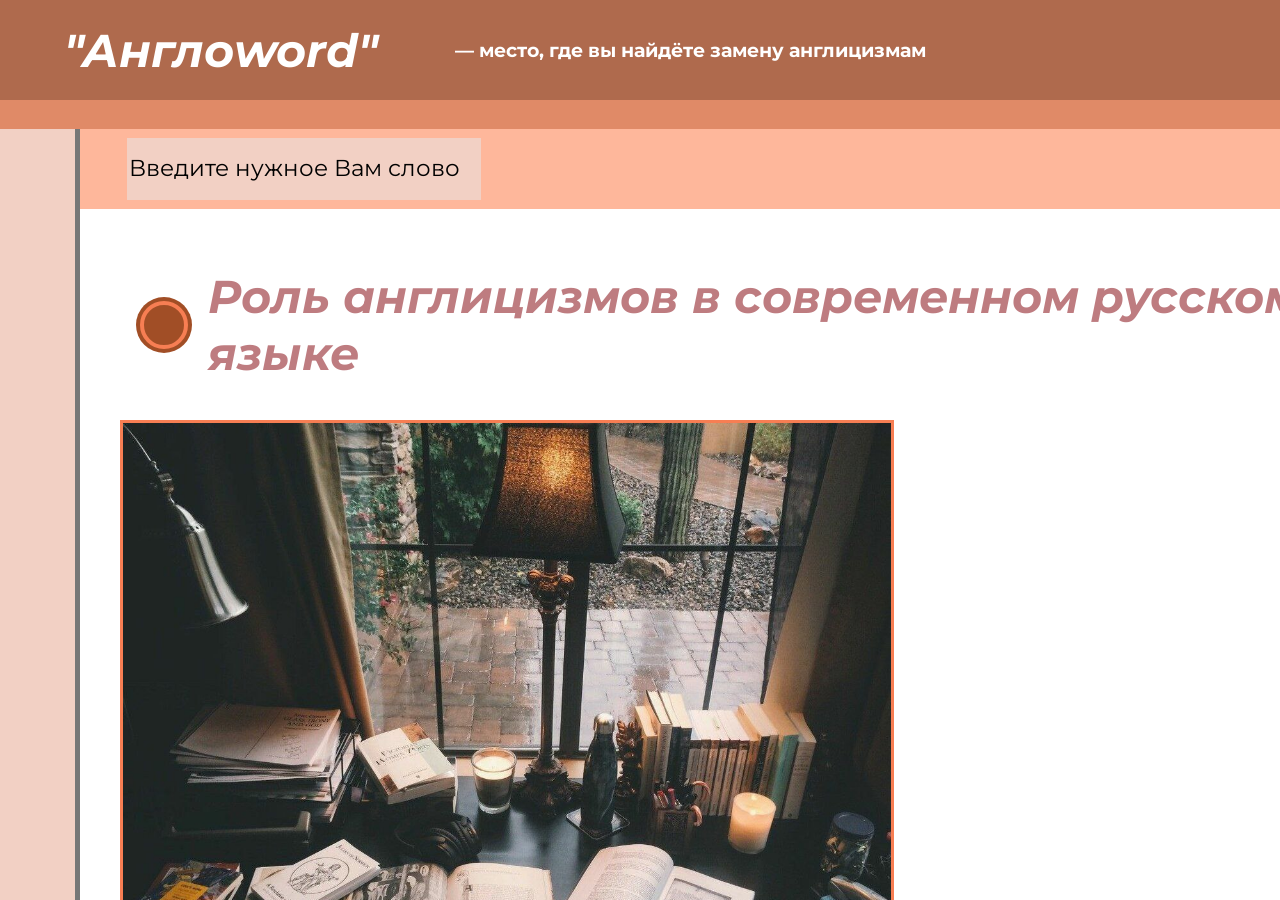
==== index.html @ ab85970c "А лееетоо прошлоо наконец-то растаял снег" ====
<!DOCTYPE html>
<html>
<head>
    <meta charset="utf-8">
    <link rel="stylesheet" href="style.css" />
    <link rel="stylesheet" href="https://unicons.iconscout.com/release/v4.0.0/css/line.css">
    <link rel="preconnect" href="https://fonts.googleapis.com">
    <link rel="preconnect" href="https://fonts.gstatic.com" crossorigin>
    <link href="https://fonts.googleapis.com/css2?family=Montserrat:ital,wght@0,300;1,700&display=swap" rel="stylesheet">
    <script src="script.js"></script>
</head>
<body>
    <div class="header">
        <h1>"Англоword"</h1>
        <h3> — место, где вы найдёте замену англицизмам</h3>
    </div>
    <div class = "main">
        <div id = "hub">
            <button class = "bar" title = "bar" onclick="sorry();"><i class="uil uil-bars"></i></div>
        </div>
        <div class = "section">
            <div id = "search">
                <form action="" method="get">
                    <button id="searchButton" title="confirm" type="button" onclick = "tryToFind(s.value)"><i class="uil uil-search"></i></button>
                    <input name="s" id="searchinp" placeholder="Введите нужное Вам слово" type="text">
                </form>
            </div>
            <div class = "article">
                
                <div class="title">
                    <div class="Bpoint"></div>
                    <h2>Роль англицизмов в современном русском языке</h2>
                </div>
                <div class = "textBox">
                    <div class="content"><div id="im1"></div></div>
                    <p>«Употреблять иностранное слово, когда есть
                        равносильное ему русское слово, — значит
                        оскорблять и здравый смысл, и здравый вкус».
                        К.Г.Белинский
                        
                        Сегодня мы довольно часто слышим такие слова или словосочетания, как «тайм-менеджмент», «менеджер», «коуч», «бьюти-блогер». Эти слова называются англицизмами, активно использующимися русскоязычным населением в СМИ, работе и повседневной жизни: в некоторых печатных изданиях журналов, газет, каких-либо книг, а также фильмах и музыке. Подобные заимствования считаются одним из возможных способов развития русского языка, ведь ему необходимо совершенствоваться, отвечая на новые потребности общества. Причиной такого явления в лексике, как иноязычные заимствования признается, в первую очередь, отсутствие соответствующего термина в языке.
                        Темой данного исследования является определение роли слов, заимствованных из английского языка. В качестве объекта исследования послужили лексические единицы английского происхождения и их производные. Субъект данного исследования - явление заимствования в современном русском языке.
                        На рассмотрении в данной работе также будет проблема излишнего заимствования в современной русской речи, СМИ и других информационных пространствах, значительно подверженных «англотизации», связанной с Господством США на мировой арене, преобладании объектов западной культуры в современной жизни.
                        Но действительно ли данная проблема является очень серьезной, или же подобное явление естественно, и оно не является прямой угрозой самобытности русского языка?
                        Цель данного исследования - определение роли англицизмов в повседневной русской речи и конкретизация проблемы излишнего заимствования англицизмов.
                        Задачи данного исследования:
                    </p>
                </div>
            </div>
        </div>
    </div>
</body>
</html>
---- style.css ----
html {
    margin: 0;
    padding: 0;
    background-color: rgb(198, 185, 175);
}

body {
    margin: 0;
    padding: 0;
    position: fixed;
    width: 100%;
    height: 100%;
}

h1 {
    margin-left: 5%;
    color : white;
    font-size: 290%;
    font-family: 'Montserrat', sans-serif;
    font-style: italic;
    -webkit-touch-callout: none;
	-webkit-user-select: none;
	-khtml-user-select: none;
	-moz-user-select: none;
	-ms-user-select: none;
	user-select: none;
}

h3 {
    margin-left: 6%;
    color : white;
    font-size: 120%;
    font-family: 'Montserrat', sans-serif;
    -webkit-touch-callout: none;
	-webkit-user-select: none;
	-khtml-user-select: none;
	-moz-user-select: none;
	-ms-user-select: none;
	user-select: none;
}

.header {
    padding: 0;
    margin: 0;
    background-color: rgb(175,106, 77);
    display: flex;
    align-items: center;
    width: 100%;
    height: 100px;
    border-bottom: 29px solid rgb(224, 138, 103);
}

.main {
    display: flex;
    position: fixed;
    height: 100%;
    width: 100%;
}

#hub {
    position: fixed;
    height: 100%;
    width: 75px;
    background-color: rgb(242, 208, 196); 
    border-right: 5px solid rgb(119, 119, 119)
}

.section {
    margin-left: 80px;
    width: max-content;
    height: 100%;
}

#search {
    position: fixed;
    display: flex;
    align-items: center;
    width:100%;
    height: 80px;
    background-color: rgb(254, 183, 155);
}

.article {
    margin-top: 80px;
    position: fixed;
    width:100%;
    height: 100%;
    background-color: white;
}

.bar {
    position: fixed;
    font-size: 400%;
    display: flex;
    align-items: center;
    justify-content: center;
    height: 75px;
    width: 75px;
    background: none;
    border: none
}

#searchButton {
    margin-left: 25px;;
    font-size: 340%;
    width: min-content;
    height: min-content;
    background:none;
    border-radius: 100%;
    border:none;
}

input::-webkit-input-placeholder {
    color: #000000; 
    font-family: 'Montserrat', sans-serif; 
    background: none;
    font-size: 120%;
}

form {
    display: flex;
    align-items: center;
}

#searchinp {
    border: none;
    color : black;
    width:350px;
    height:60px;
    background-color: rgb(242, 208, 196);
    margin-left: 10px;
    font-size: 120%;  
    font-family: 'Montserrat', sans-serif; 
}

h1:hover {
    cursor:default;
}

h3:hover {
    cursor:default;
}

input:hover {
    cursor:pointer;
}

button:hover {
    cursor: pointer;
}

h2:hover {
    cursor:default;
}

.title {
    margin-top: 20px;
    margin-left: 40px;
    height: max-content;
    width: auto;
    display: flex;
    align-items: center;

}

.Bpoint {
    min-width: 40px;
    max-height: 40px;
    height: 40px;
    border: 4px solid rgb(247, 126, 83);
    box-shadow: 0px 0px 0px 4px rgb(161, 78, 38);
    background-color: rgb(161, 78, 38);
    border-radius: 100%;
    margin-left: 20px;
    margin-right: 20px;
}

h2 {
    color : rgb(190, 124, 128);
    font-size: 290%;
    font-family: 'Montserrat', sans-serif;
    font-style: italic;
}

.textBox {
    height: max-content;
    width: 100%;
}

.content{
    width: 60%;
    height:500px;
    margin-bottom:30px;
    margin-left: 40px;
    position: relative;
}

#im1 {
    height: 100%;
    width: 100%;
    background-image: url("firstArticte.jpg"); 
    background-size: cover;
    border: 3px solid rgb(247, 126, 83);
}
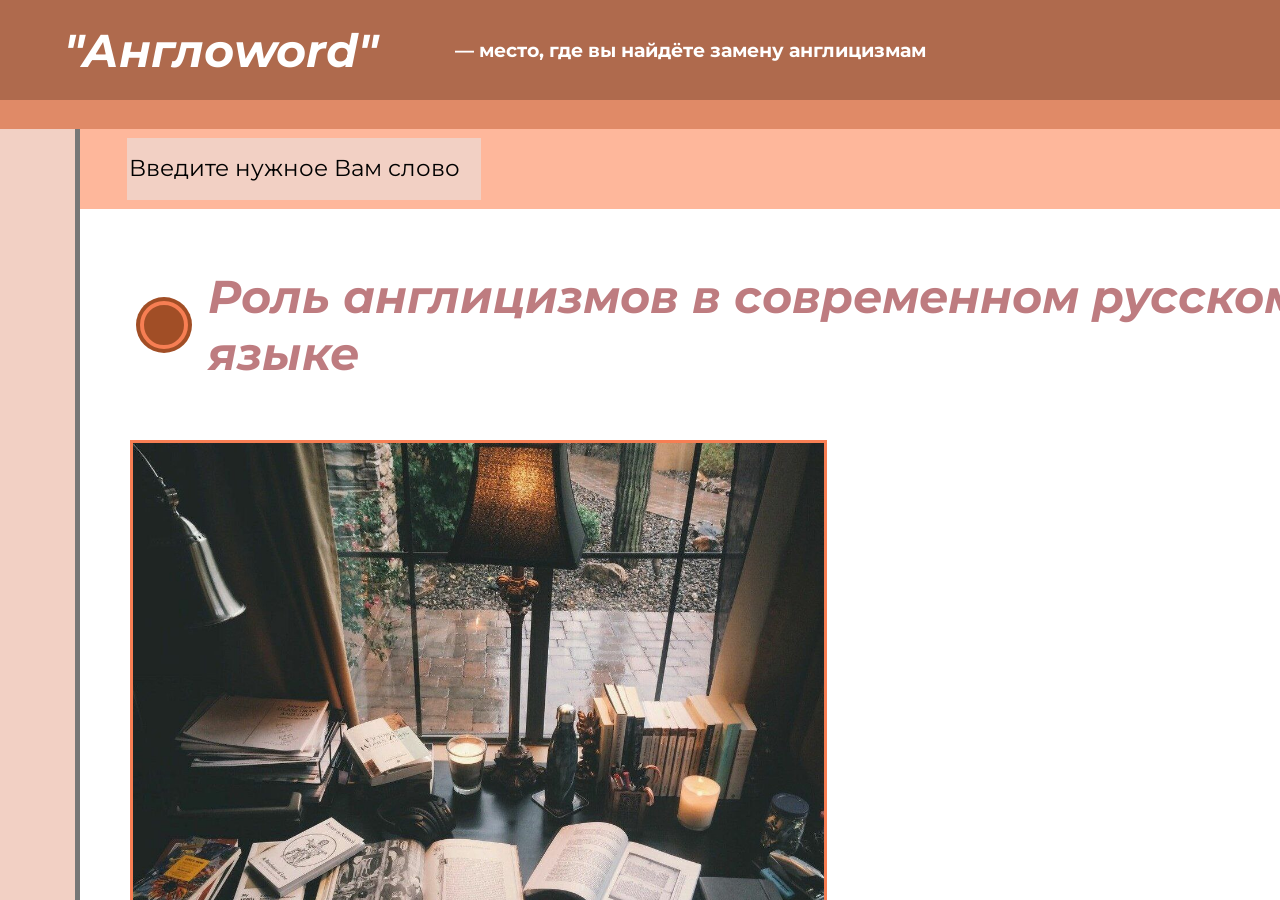
==== commit f929d1e0: "cvjnh ftagn" ====
--- a/index.html
+++ b/index.html
@@ -33,12 +33,12 @@
                 </div>
                 <div class = "textBox">
                     <div class="content"><div id="im1"></div></div>
-                    <p>«Употреблять иностранное слово, когда есть
-                        равносильное ему русское слово, — значит
-                        оскорблять и здравый смысл, и здравый вкус».
-                        К.Г.Белинский
-                        
-                        Сегодня мы довольно часто слышим такие слова или словосочетания, как «тайм-менеджмент», «менеджер», «коуч», «бьюти-блогер». Эти слова называются англицизмами, активно использующимися русскоязычным населением в СМИ, работе и повседневной жизни: в некоторых печатных изданиях журналов, газет, каких-либо книг, а также фильмах и музыке. Подобные заимствования считаются одним из возможных способов развития русского языка, ведь ему необходимо совершенствоваться, отвечая на новые потребности общества. Причиной такого явления в лексике, как иноязычные заимствования признается, в первую очередь, отсутствие соответствующего термина в языке.
+                    <p>«Употреблять иностранное слово, когда есть</p>
+                    <p>равносильное ему русское слово, — значит</p>
+                    <p>оскорблять и здравый смысл, и здравый вкус».</p>
+                    <p>К.Г.Белинский</p>
+                    <p> </p>
+                    <p>Сегодня мы довольно часто слышим такие слова или словосочетания, как «тайм-менеджмент», «менеджер», «коуч», «бьюти-блогер». Эти слова называются англицизмами, активно использующимися русскоязычным населением в СМИ, работе и повседневной жизни: в некоторых печатных изданиях журналов, газет, каких-либо книг, а также фильмах и музыке. Подобные заимствования считаются одним из возможных способов развития русского языка, ведь ему необходимо совершенствоваться, отвечая на новые потребности общества. Причиной такого явления в лексике, как иноязычные заимствования признается, в первую очередь, отсутствие соответствующего термина в языке.
                         Темой данного исследования является определение роли слов, заимствованных из английского языка. В качестве объекта исследования послужили лексические единицы английского происхождения и их производные. Субъект данного исследования - явление заимствования в современном русском языке.
                         На рассмотрении в данной работе также будет проблема излишнего заимствования в современной русской речи, СМИ и других информационных пространствах, значительно подверженных «англотизации», связанной с Господством США на мировой арене, преобладании объектов западной культуры в современной жизни.
                         Но действительно ли данная проблема является очень серьезной, или же подобное явление естественно, и оно не является прямой угрозой самобытности русского языка?
--- a/style.css
+++ b/style.css
@@ -166,6 +166,7 @@
 .Bpoint {
     min-width: 40px;
     max-height: 40px;
+    width: 40px;
     height: 40px;
     border: 4px solid rgb(247, 126, 83);
     box-shadow: 0px 0px 0px 4px rgb(161, 78, 38);
@@ -182,9 +183,17 @@
     font-style: italic;
 }
 
+p {
+    color:rgb(190, 124, 128);
+    font-family: 'Montserrat';
+    font-size: 175%;
+}
+
 .textBox {
-    height: max-content;
-    width: 100%;
+    margin-top: 20px;
+    margin-left:10px;
+    height: min-content;
+    width: 90%;
 }
 
 .content{
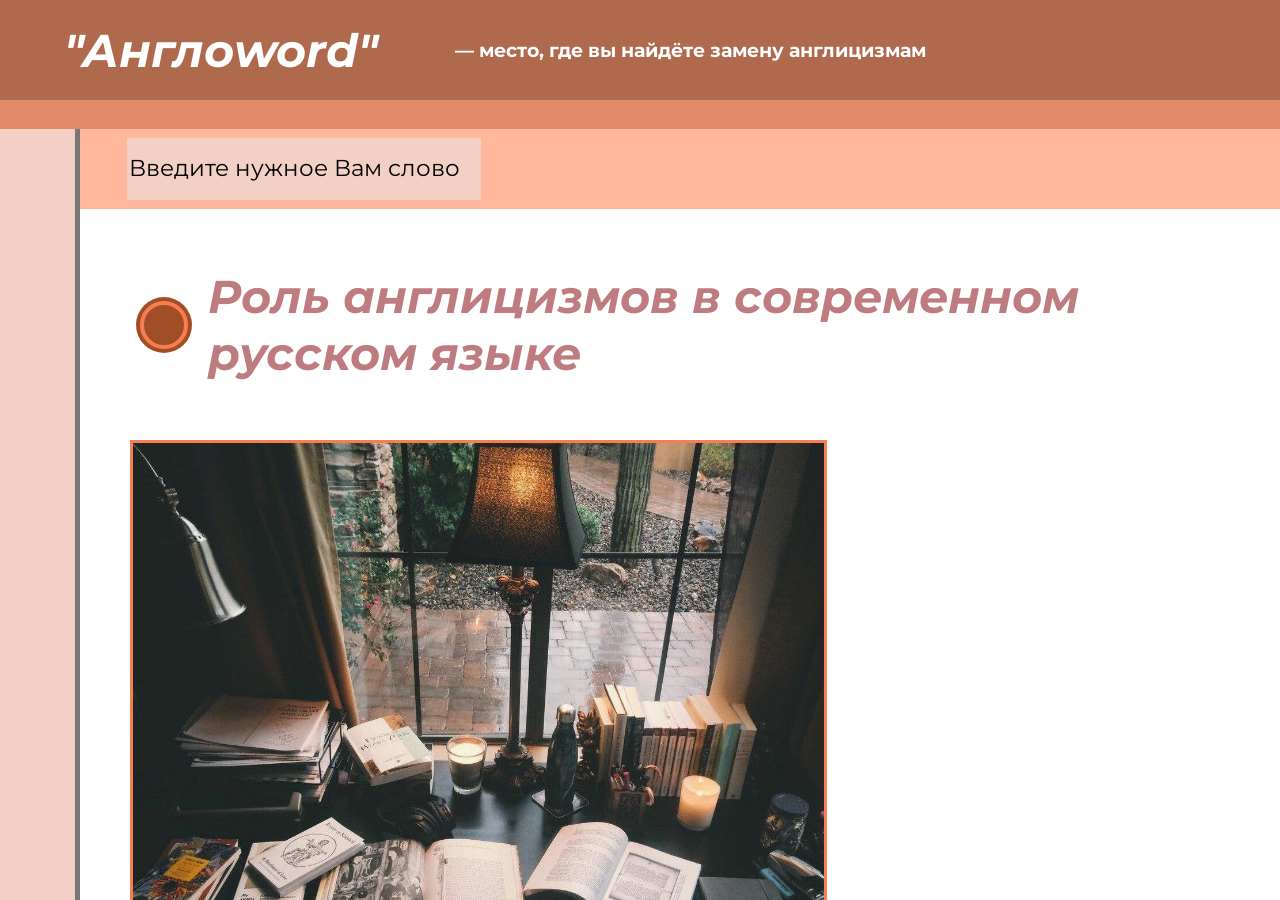
==== commit 07e9245d: "hhhh ddd" ====
--- a/index.html
+++ b/index.html
@@ -1,6 +1,7 @@
 <!DOCTYPE html>
 <html>
 <head>
+    <title>Homepage</title>
     <meta charset="utf-8">
     <link rel="stylesheet" href="style.css" />
     <link rel="stylesheet" href="https://unicons.iconscout.com/release/v4.0.0/css/line.css">
@@ -9,7 +10,6 @@
     <link href="https://fonts.googleapis.com/css2?family=Montserrat:ital,wght@0,300;1,700&display=swap" rel="stylesheet">
     <script src="script.js"></script>
 </head>
-<body>
     <div class="header">
         <h1>"Англоword"</h1>
         <h3> — место, где вы найдёте замену англицизмам</h3>
--- a/style.css
+++ b/style.css
@@ -10,6 +10,7 @@
     position: fixed;
     width: 100%;
     height: 100%;
+    overflow-y:scroll;
 }
 
 h1 {
@@ -157,7 +158,7 @@
     margin-top: 20px;
     margin-left: 40px;
     height: max-content;
-    width: auto;
+    width: 90%;
     display: flex;
     align-items: center;
 
@@ -186,7 +187,7 @@
 p {
     color:rgb(190, 124, 128);
     font-family: 'Montserrat';
-    font-size: 175%;
+    font-size: 100%;
 }
 
 .textBox {
@@ -194,6 +195,9 @@
     margin-left:10px;
     height: min-content;
     width: 90%;
+    color:rgb(0, 0, 0);
+    font-family: 'Montserrat';
+    font-size: 100%;
 }
 
 .content{
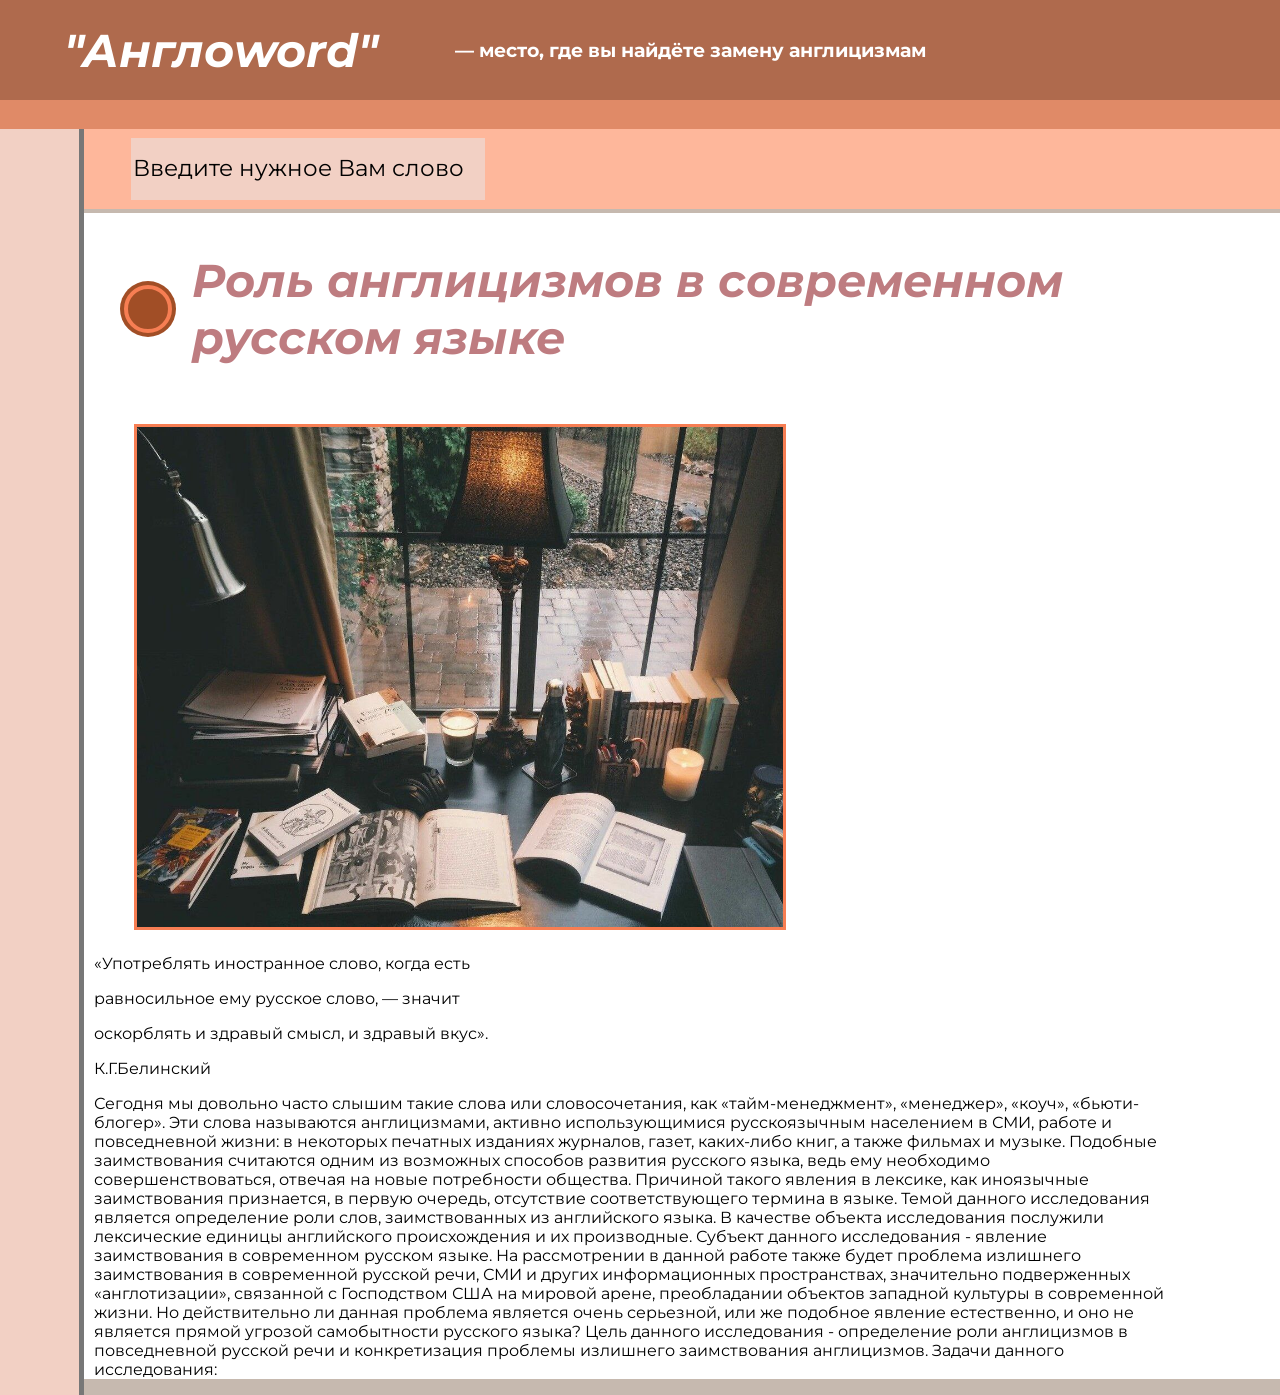
==== commit 2098f6a9: "СЮЮЮДААА олооло" ====
--- a/index.html
+++ b/index.html
@@ -10,14 +10,19 @@
     <link href="https://fonts.googleapis.com/css2?family=Montserrat:ital,wght@0,300;1,700&display=swap" rel="stylesheet">
     <script src="script.js"></script>
 </head>
+<body>
+
     <div class="header">
         <h1>"Англоword"</h1>
         <h3> — место, где вы найдёте замену англицизмам</h3>
     </div>
-    <div class = "main">
-        <div id = "hub">
-            <button class = "bar" title = "bar" onclick="sorry();"><i class="uil uil-bars"></i></div>
+
+    <main>
+
+        <div class = "hub">
+            <button class = "bar" title = "bara" onclick="sorry();" type = "button"><i class="uil uil-bars"></i></div>
         </div>
+
         <div class = "section">
             <div id = "search">
                 <form action="" method="get">
@@ -37,17 +42,17 @@
                     <p>равносильное ему русское слово, — значит</p>
                     <p>оскорблять и здравый смысл, и здравый вкус».</p>
                     <p>К.Г.Белинский</p>
-                    <p> </p>
                     <p>Сегодня мы довольно часто слышим такие слова или словосочетания, как «тайм-менеджмент», «менеджер», «коуч», «бьюти-блогер». Эти слова называются англицизмами, активно использующимися русскоязычным населением в СМИ, работе и повседневной жизни: в некоторых печатных изданиях журналов, газет, каких-либо книг, а также фильмах и музыке. Подобные заимствования считаются одним из возможных способов развития русского языка, ведь ему необходимо совершенствоваться, отвечая на новые потребности общества. Причиной такого явления в лексике, как иноязычные заимствования признается, в первую очередь, отсутствие соответствующего термина в языке.
                         Темой данного исследования является определение роли слов, заимствованных из английского языка. В качестве объекта исследования послужили лексические единицы английского происхождения и их производные. Субъект данного исследования - явление заимствования в современном русском языке.
                         На рассмотрении в данной работе также будет проблема излишнего заимствования в современной русской речи, СМИ и других информационных пространствах, значительно подверженных «англотизации», связанной с Господством США на мировой арене, преобладании объектов западной культуры в современной жизни.
                         Но действительно ли данная проблема является очень серьезной, или же подобное явление естественно, и оно не является прямой угрозой самобытности русского языка?
                         Цель данного исследования - определение роли англицизмов в повседневной русской речи и конкретизация проблемы излишнего заимствования англицизмов.
                         Задачи данного исследования:
-                    </p>
+                        </p>
+                    
                 </div>
             </div>
         </div>
-    </div>
+    </main>
 </body>
 </html>
--- a/style.css
+++ b/style.css
@@ -6,11 +6,11 @@
 
 body {
     margin: 0;
-    padding: 0;
-    position: fixed;
-    width: 100%;
-    height: 100%;
+    padding: 0px 0 0;
+    width: 100%;
+    height:max-content;
     overflow-y:scroll;
+    overflow-x: unset;
 }
 
 h1 {
@@ -51,54 +51,49 @@
     border-bottom: 29px solid rgb(224, 138, 103);
 }
 
-.main {
-    display: flex;
-    position: fixed;
-    height: 100%;
-    width: 100%;
-}
-
-#hub {
-    position: fixed;
-    height: 100%;
-    width: 75px;
+main {
+    display:flex;
+    height: 100%;
+    width: 100%;
+}
+
+.hub {
+    min-height: 100%;
+    
+    width: 85px;
     background-color: rgb(242, 208, 196); 
-    border-right: 5px solid rgb(119, 119, 119)
+    border-right: 5px solid rgb(119, 119, 119);
+
 }
 
 .section {
-    margin-left: 80px;
-    width: max-content;
+    width:100%;
     height: 100%;
 }
 
 #search {
-    position: fixed;
-    display: flex;
-    align-items: center;
-    width:100%;
+    display: flex;
+    align-items: center;
     height: 80px;
     background-color: rgb(254, 183, 155);
 }
 
 .article {
-    margin-top: 80px;
-    position: fixed;
+    margin-top: 4px;
     width:100%;
     height: 100%;
     background-color: white;
 }
 
 .bar {
-    position: fixed;
     font-size: 400%;
     display: flex;
     align-items: center;
     justify-content: center;
-    height: 75px;
-    width: 75px;
+    height: 85px;
+    width: 100%;
+    border: none;
     background: none;
-    border: none
 }
 
 #searchButton {
@@ -155,7 +150,6 @@
 }
 
 .title {
-    margin-top: 20px;
     margin-left: 40px;
     height: max-content;
     width: 90%;
@@ -173,7 +167,7 @@
     box-shadow: 0px 0px 0px 4px rgb(161, 78, 38);
     background-color: rgb(161, 78, 38);
     border-radius: 100%;
-    margin-left: 20px;
+    
     margin-right: 20px;
 }
 
@@ -185,9 +179,10 @@
 }
 
 p {
-    color:rgb(190, 124, 128);
+    color:black;
     font-family: 'Montserrat';
     font-size: 100%;
+    hyphens: auto;
 }
 
 .textBox {
@@ -198,6 +193,7 @@
     color:rgb(0, 0, 0);
     font-family: 'Montserrat';
     font-size: 100%;
+    hyphens: auto;
 }
 
 .content{
@@ -205,7 +201,6 @@
     height:500px;
     margin-bottom:30px;
     margin-left: 40px;
-    position: relative;
 }
 
 #im1 {
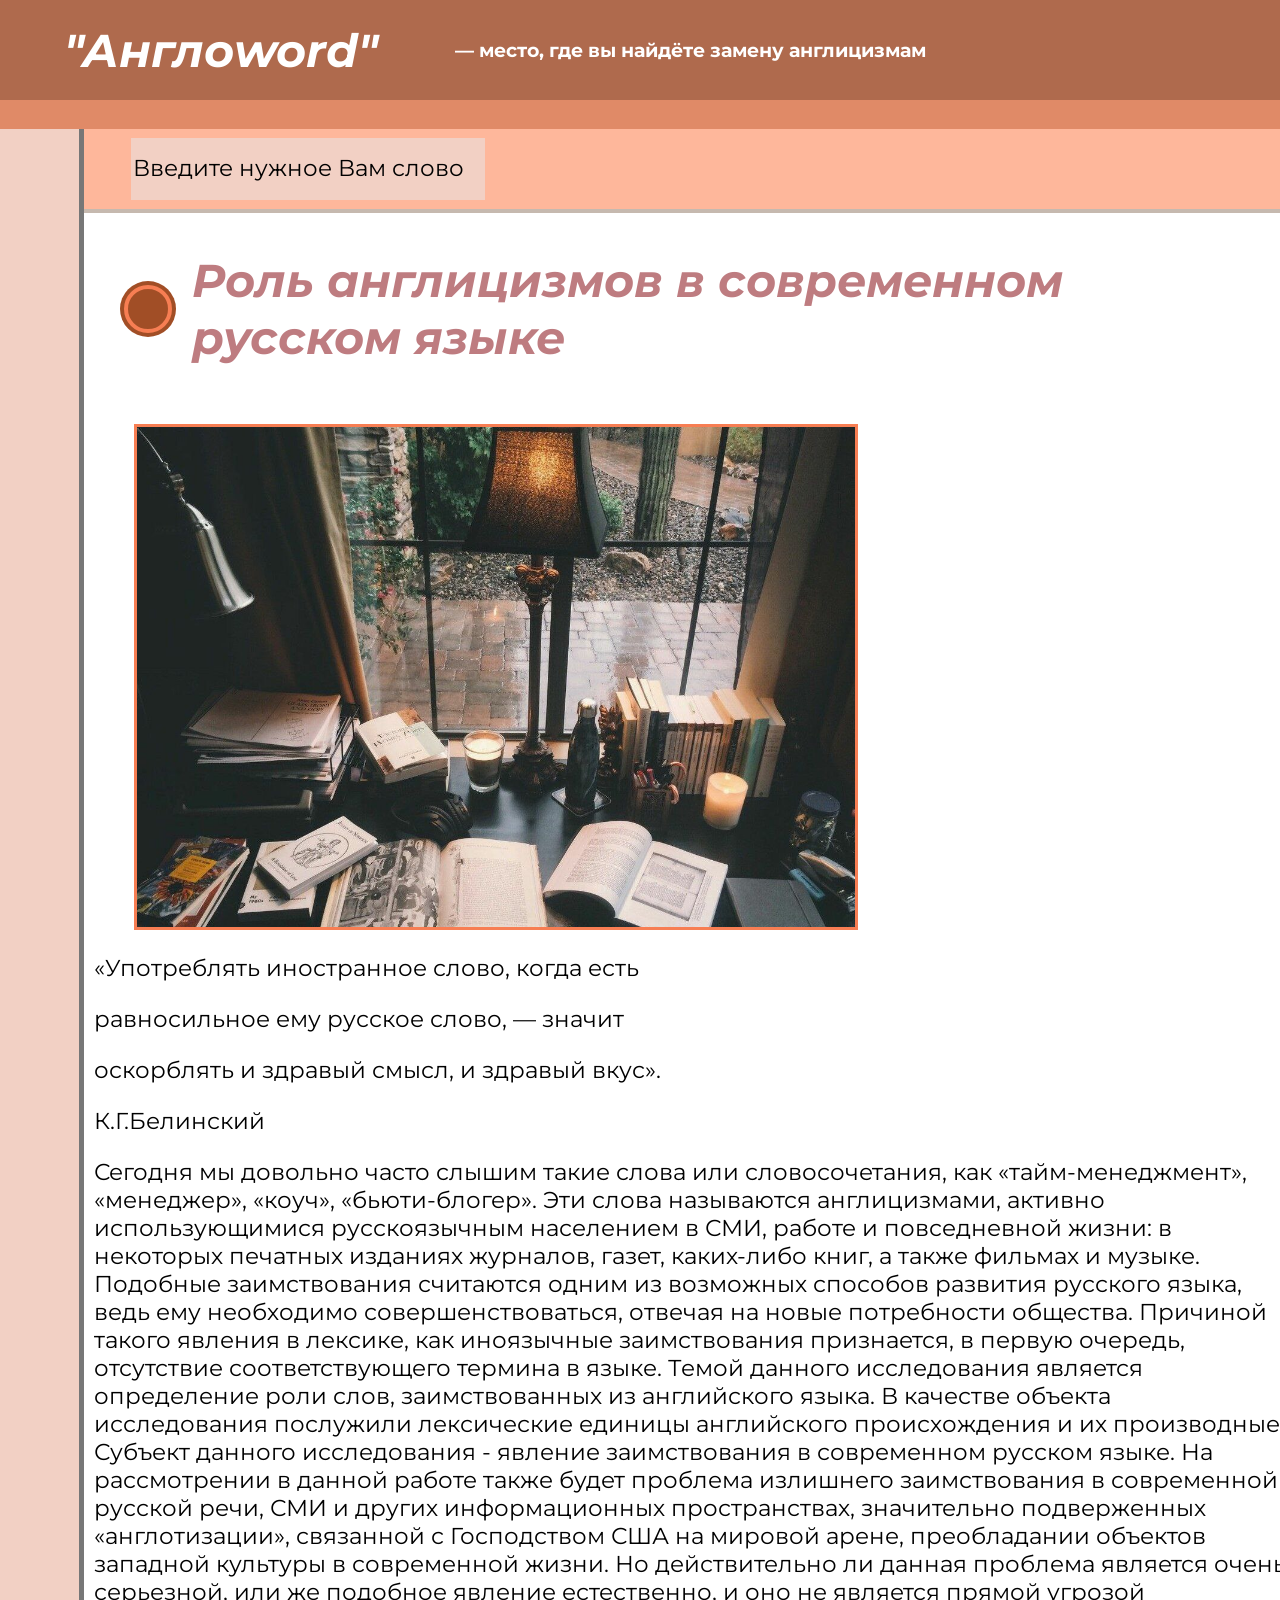
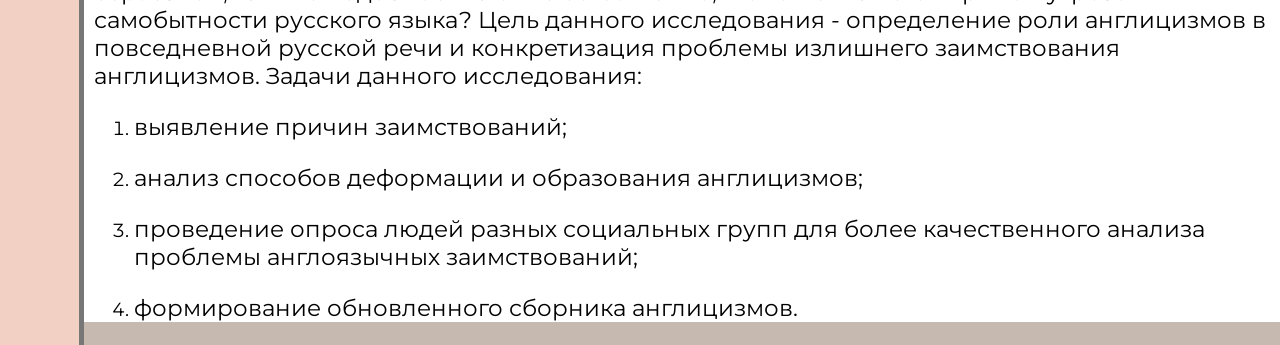
==== commit 60bb2ec2: "t,fff ,kznm" ====
--- a/index.html
+++ b/index.html
@@ -49,6 +49,12 @@
                         Цель данного исследования - определение роли англицизмов в повседневной русской речи и конкретизация проблемы излишнего заимствования англицизмов.
                         Задачи данного исследования:
                         </p>
+                        <ol>
+                            <li><p>выявление причин заимствований;</p></li>
+                            <li><p>анализ способов деформации и образования англицизмов;</p></li>
+                            <li><p>проведение опроса людей разных социальных групп для более качественного анализа проблемы англоязычных заимствований;</p></li>
+                            <li><p>формирование обновленного сборника англицизмов.</p></li>
+                        </ol>
                     
                 </div>
             </div>
--- a/style.css
+++ b/style.css
@@ -10,7 +10,7 @@
     width: 100%;
     height:max-content;
     overflow-y:scroll;
-    overflow-x: unset;
+    overflow-x: hidden;
 }
 
 h1 {
@@ -181,26 +181,26 @@
 p {
     color:black;
     font-family: 'Montserrat';
-    font-size: 100%;
+    font-size: 120%;
     hyphens: auto;
 }
 
 .textBox {
     margin-top: 20px;
     margin-left:10px;
-    height: min-content;
-    width: 90%;
+    height: 100%;
+    width: 100%;
     color:rgb(0, 0, 0);
     font-family: 'Montserrat';
-    font-size: 100%;
+    font-size: 120%;
     hyphens: auto;
 }
 
 .content{
     width: 60%;
     height:500px;
-    margin-bottom:30px;
     margin-left: 40px;
+    margin-bottom: 30px;
 }
 
 #im1 {
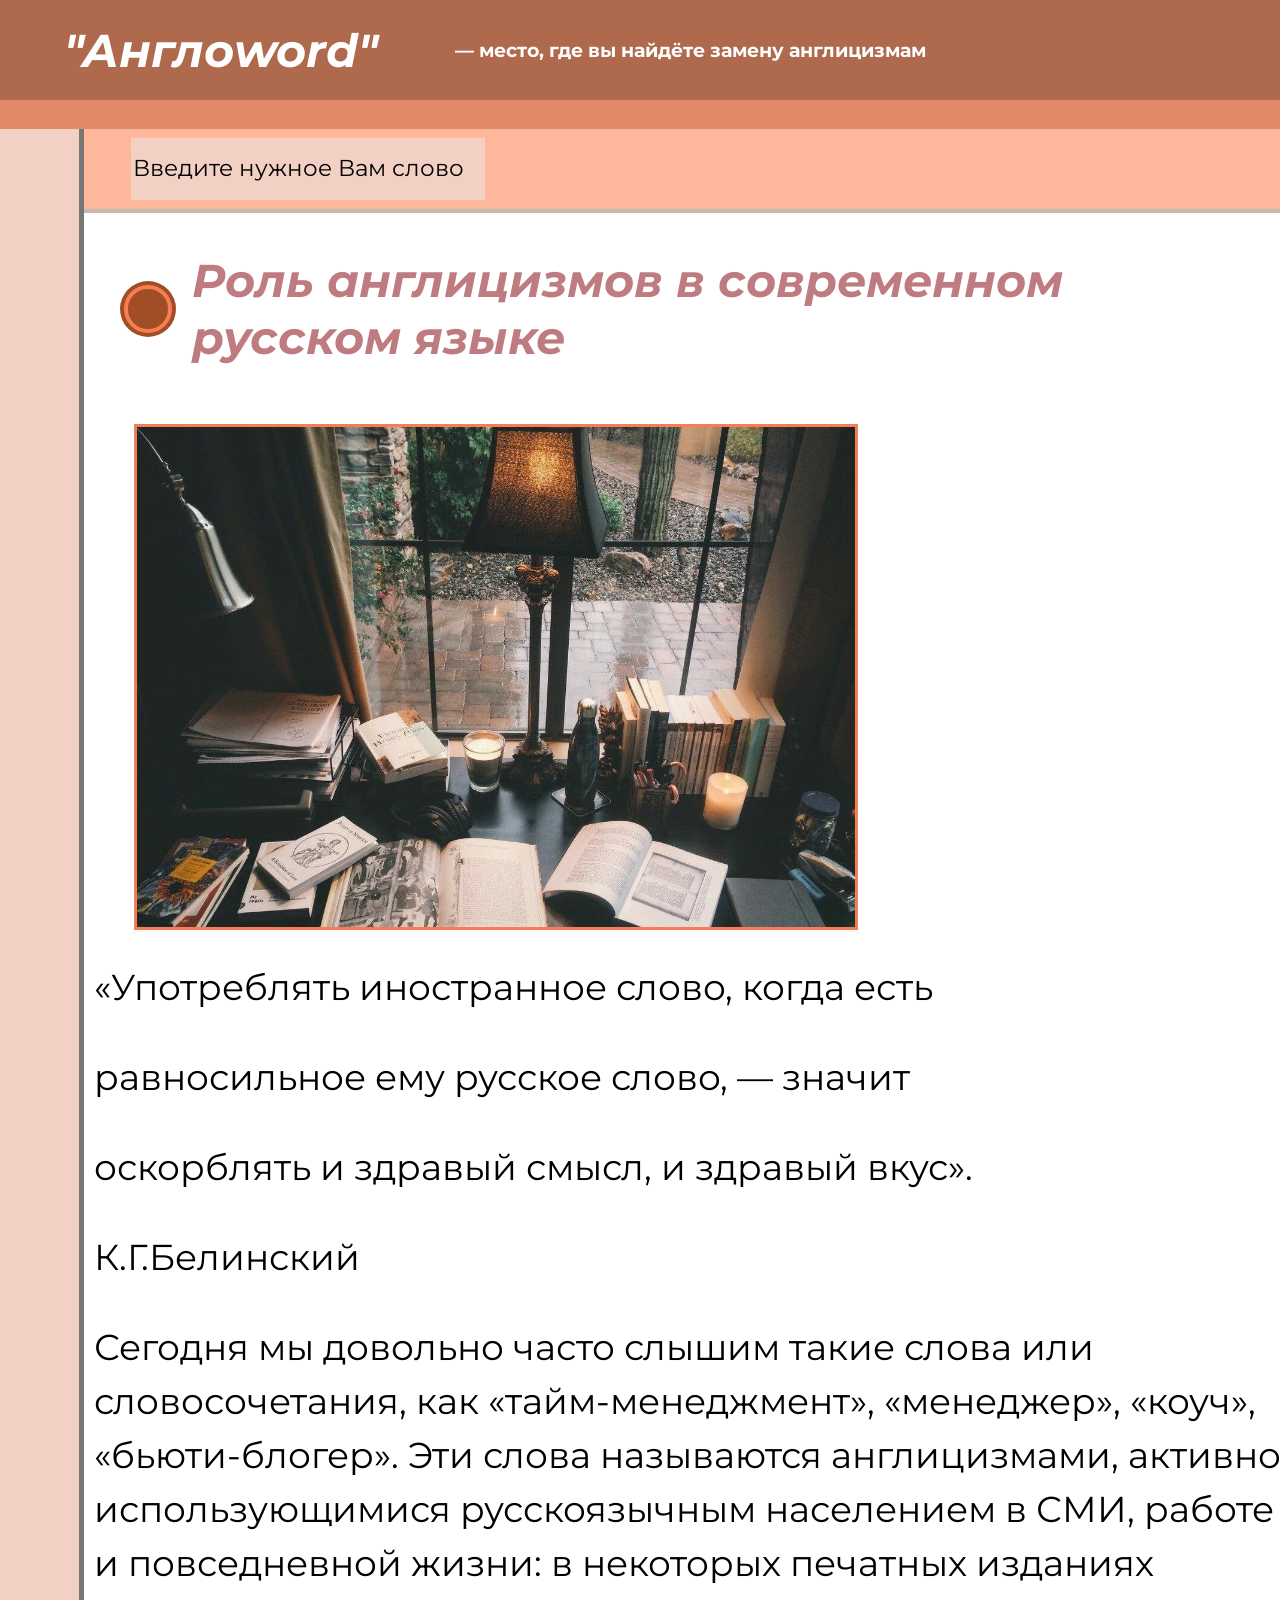
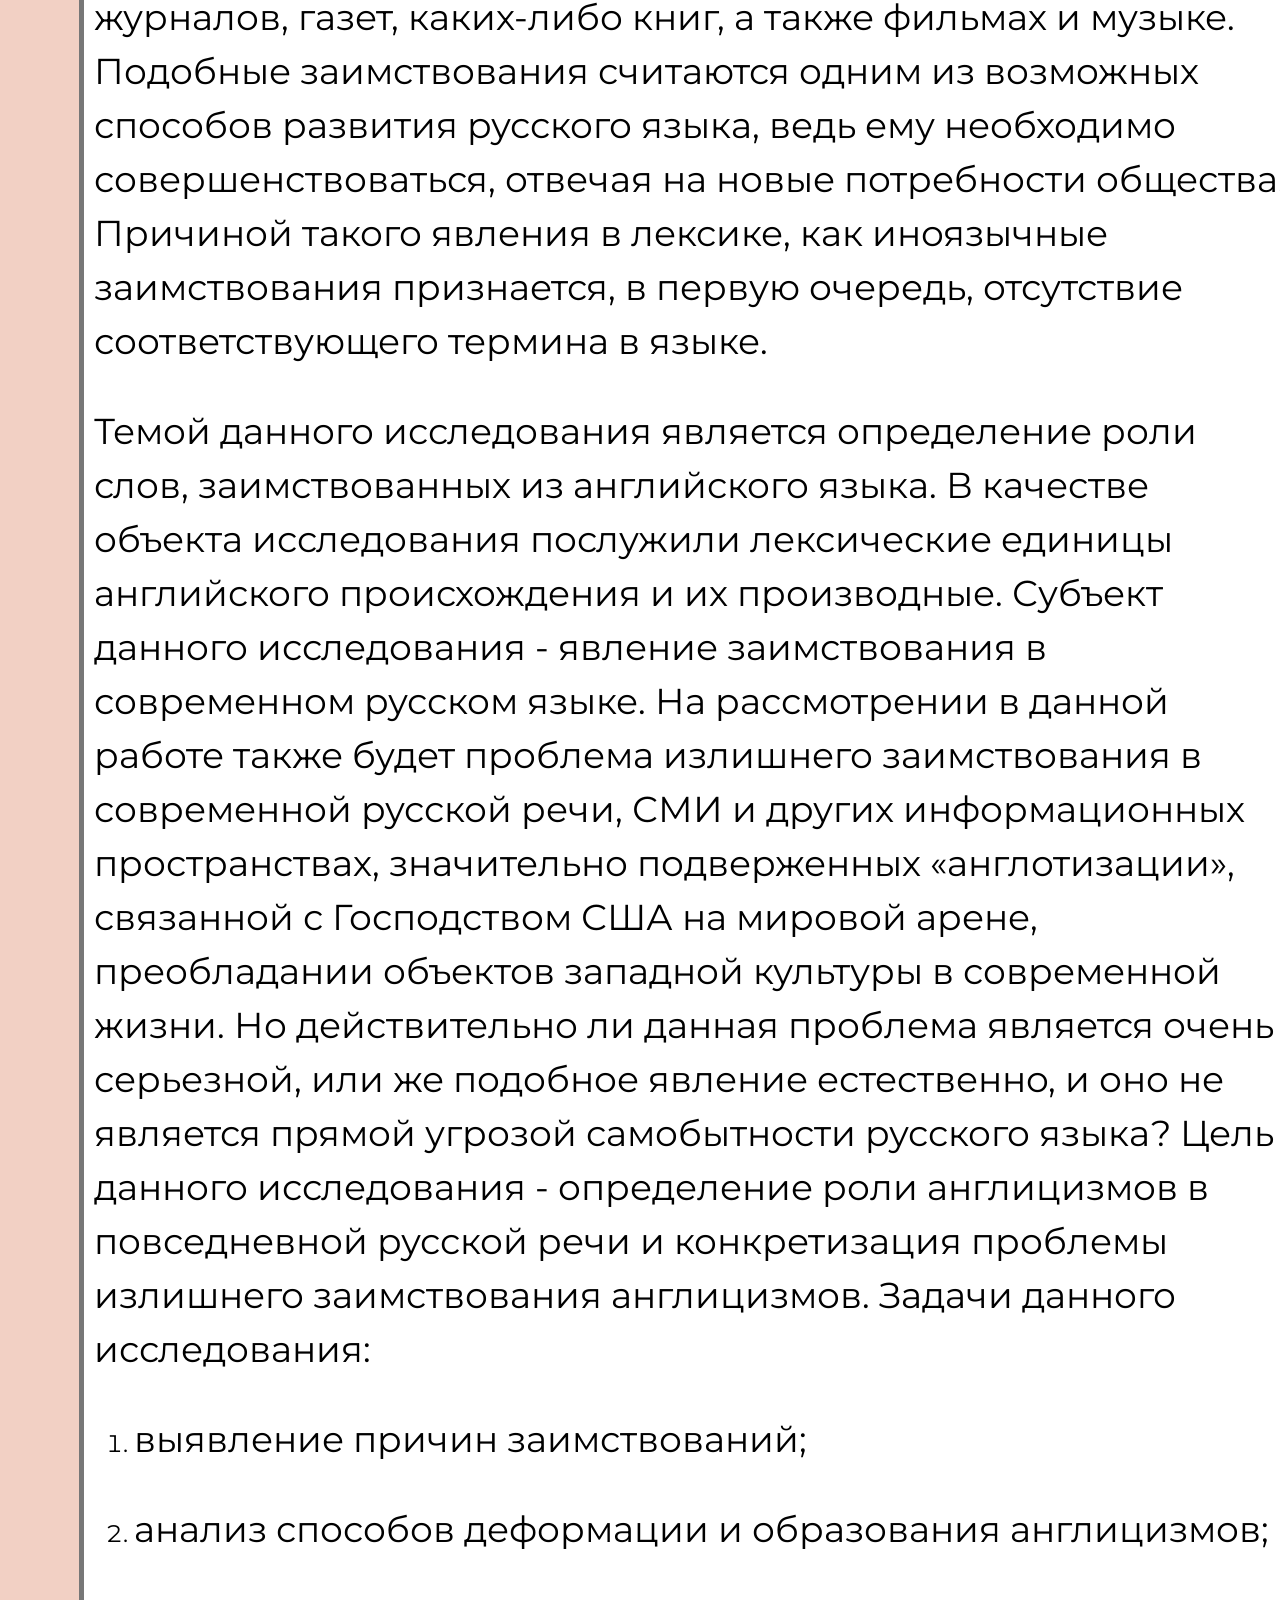
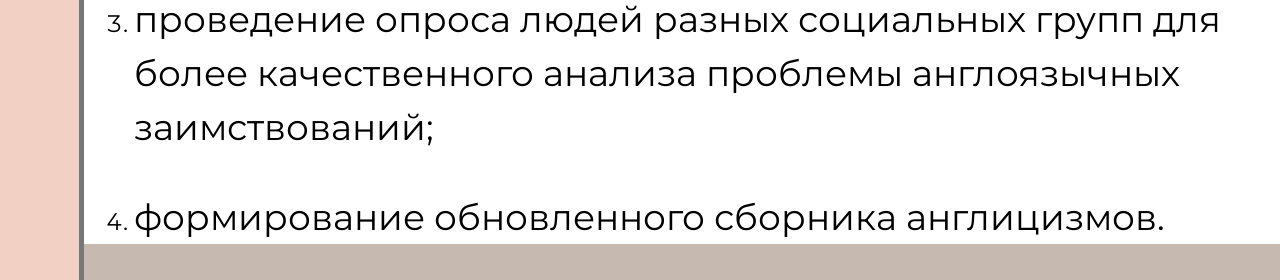
==== commit 0cc5ede3: "косметика" ====
--- a/index.html
+++ b/index.html
@@ -42,8 +42,8 @@
                     <p>равносильное ему русское слово, — значит</p>
                     <p>оскорблять и здравый смысл, и здравый вкус».</p>
                     <p>К.Г.Белинский</p>
-                    <p>Сегодня мы довольно часто слышим такие слова или словосочетания, как «тайм-менеджмент», «менеджер», «коуч», «бьюти-блогер». Эти слова называются англицизмами, активно использующимися русскоязычным населением в СМИ, работе и повседневной жизни: в некоторых печатных изданиях журналов, газет, каких-либо книг, а также фильмах и музыке. Подобные заимствования считаются одним из возможных способов развития русского языка, ведь ему необходимо совершенствоваться, отвечая на новые потребности общества. Причиной такого явления в лексике, как иноязычные заимствования признается, в первую очередь, отсутствие соответствующего термина в языке.
-                        Темой данного исследования является определение роли слов, заимствованных из английского языка. В качестве объекта исследования послужили лексические единицы английского происхождения и их производные. Субъект данного исследования - явление заимствования в современном русском языке.
+                    <p>Сегодня мы довольно часто слышим такие слова или словосочетания, как «тайм-менеджмент», «менеджер», «коуч», «бьюти-блогер». Эти слова называются англицизмами, активно использующимися русскоязычным населением в СМИ, работе и повседневной жизни: в некоторых печатных изданиях журналов, газет, каких-либо книг, а также фильмах и музыке. Подобные заимствования считаются одним из возможных способов развития русского языка, ведь ему необходимо совершенствоваться, отвечая на новые потребности общества. Причиной такого явления в лексике, как иноязычные заимствования признается, в первую очередь, отсутствие соответствующего термина в языке.</p>
+                        <p>Темой данного исследования является определение роли слов, заимствованных из английского языка. В качестве объекта исследования послужили лексические единицы английского происхождения и их производные. Субъект данного исследования - явление заимствования в современном русском языке.
                         На рассмотрении в данной работе также будет проблема излишнего заимствования в современной русской речи, СМИ и других информационных пространствах, значительно подверженных «англотизации», связанной с Господством США на мировой арене, преобладании объектов западной культуры в современной жизни.
                         Но действительно ли данная проблема является очень серьезной, или же подобное явление естественно, и оно не является прямой угрозой самобытности русского языка?
                         Цель данного исследования - определение роли англицизмов в повседневной русской речи и конкретизация проблемы излишнего заимствования англицизмов.
--- a/style.css
+++ b/style.css
@@ -181,8 +181,9 @@
 p {
     color:black;
     font-family: 'Montserrat';
-    font-size: 120%;
+    font-size: 150%;
     hyphens: auto;
+    line-height: 1.5;
 }
 
 .textBox {
@@ -192,7 +193,7 @@
     width: 100%;
     color:rgb(0, 0, 0);
     font-family: 'Montserrat';
-    font-size: 120%;
+    font-size: 150%;
     hyphens: auto;
 }
 
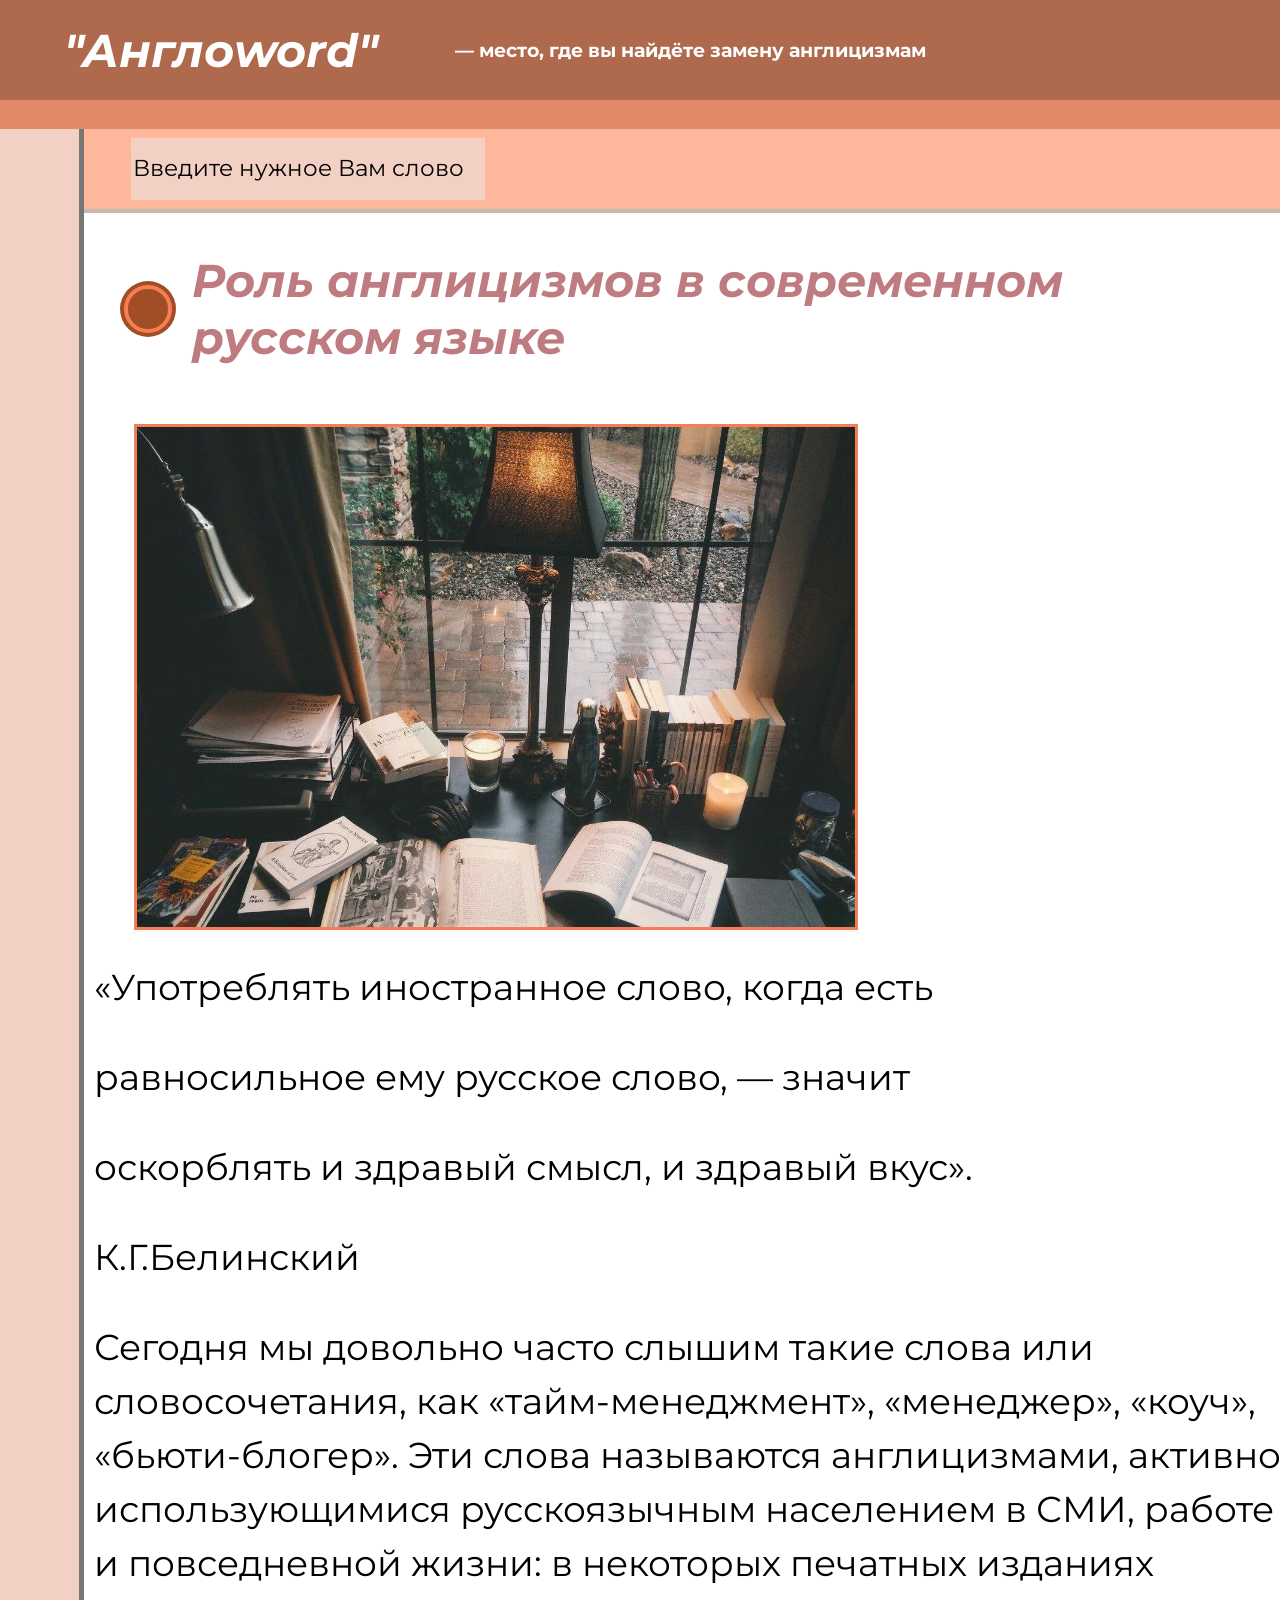
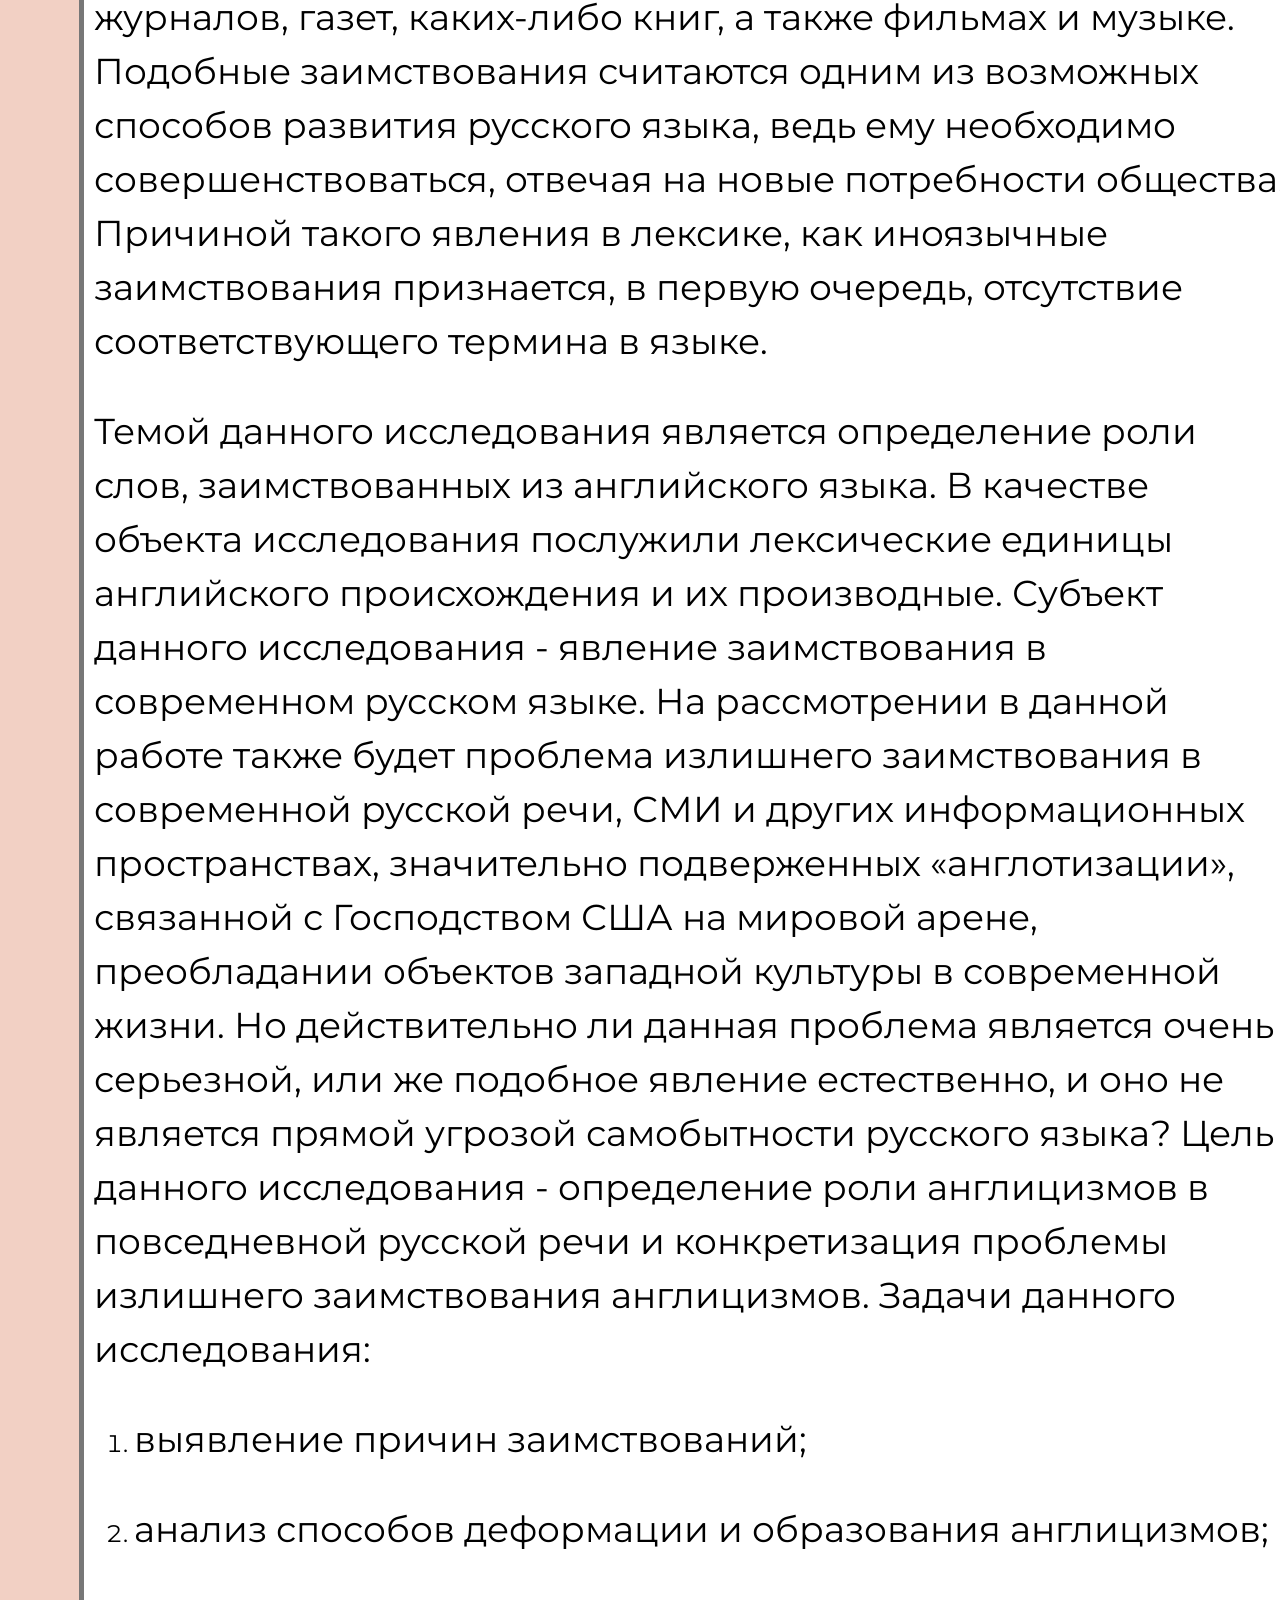
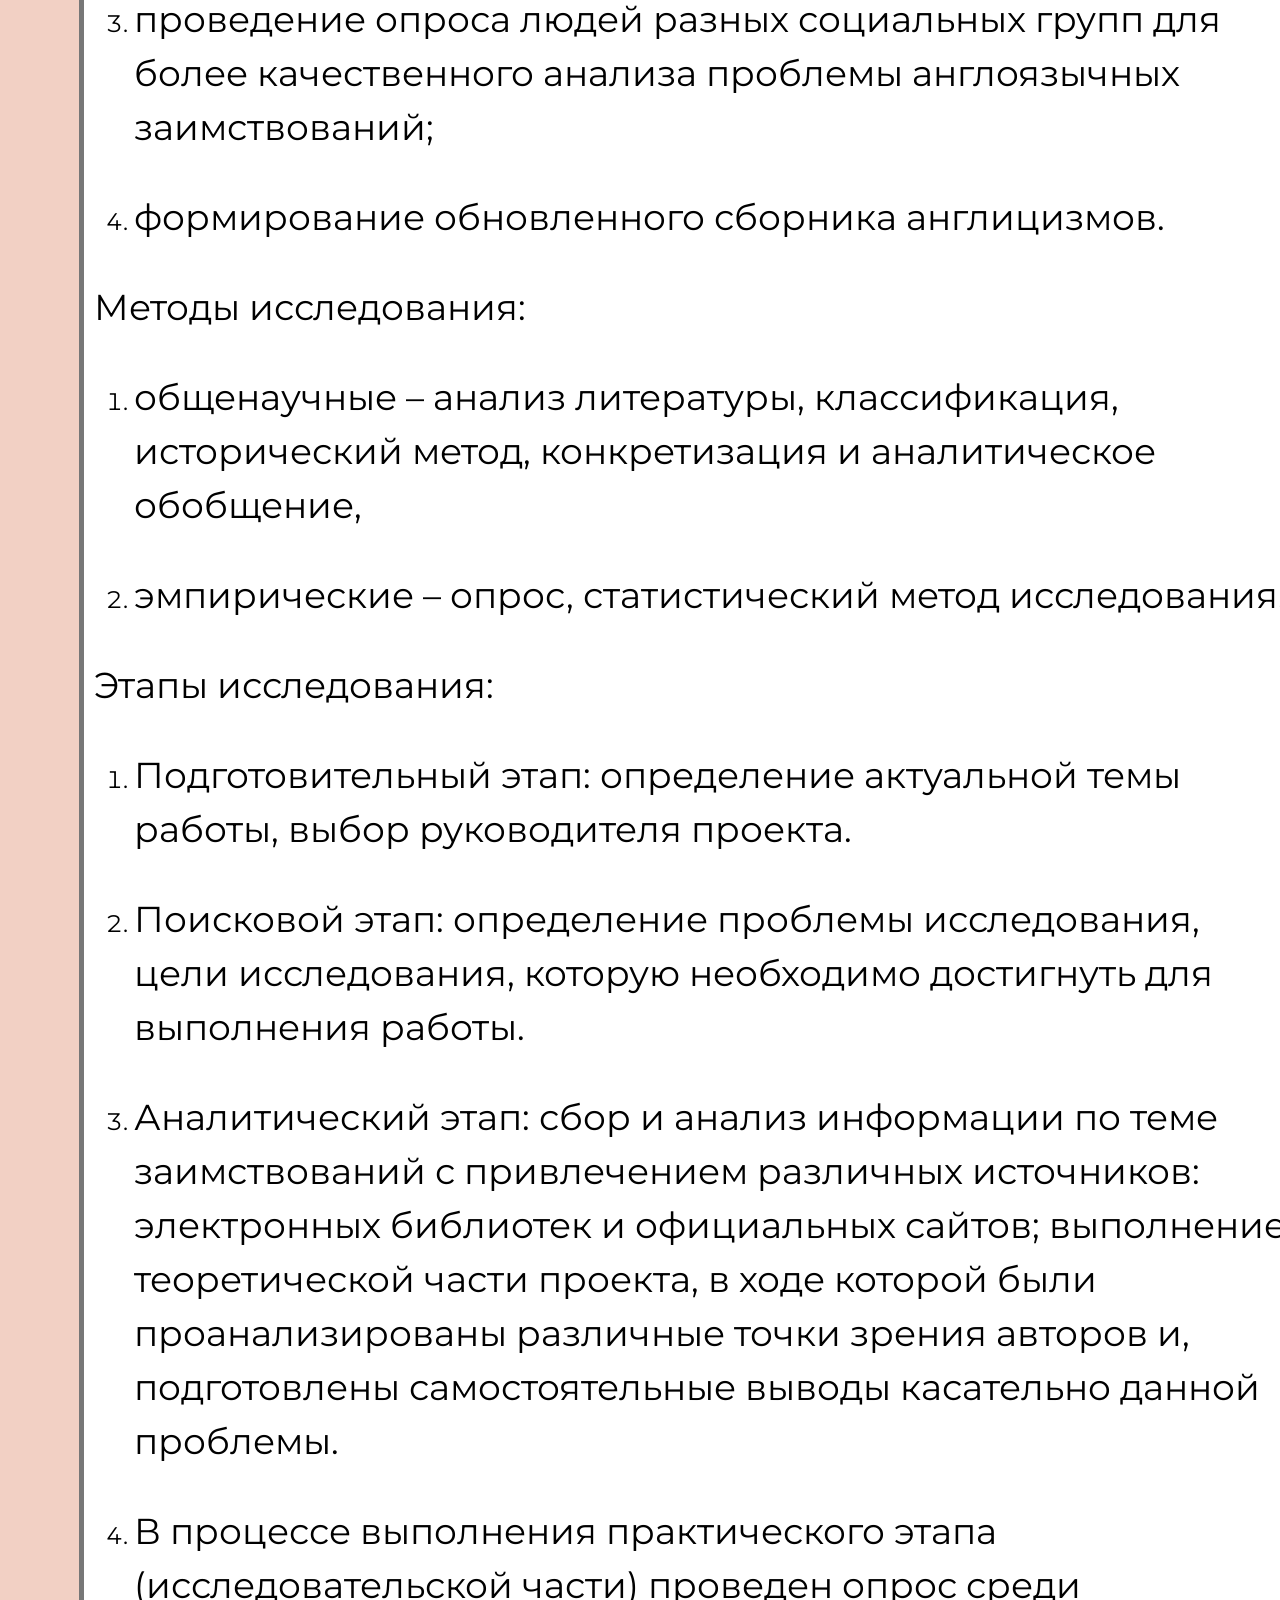
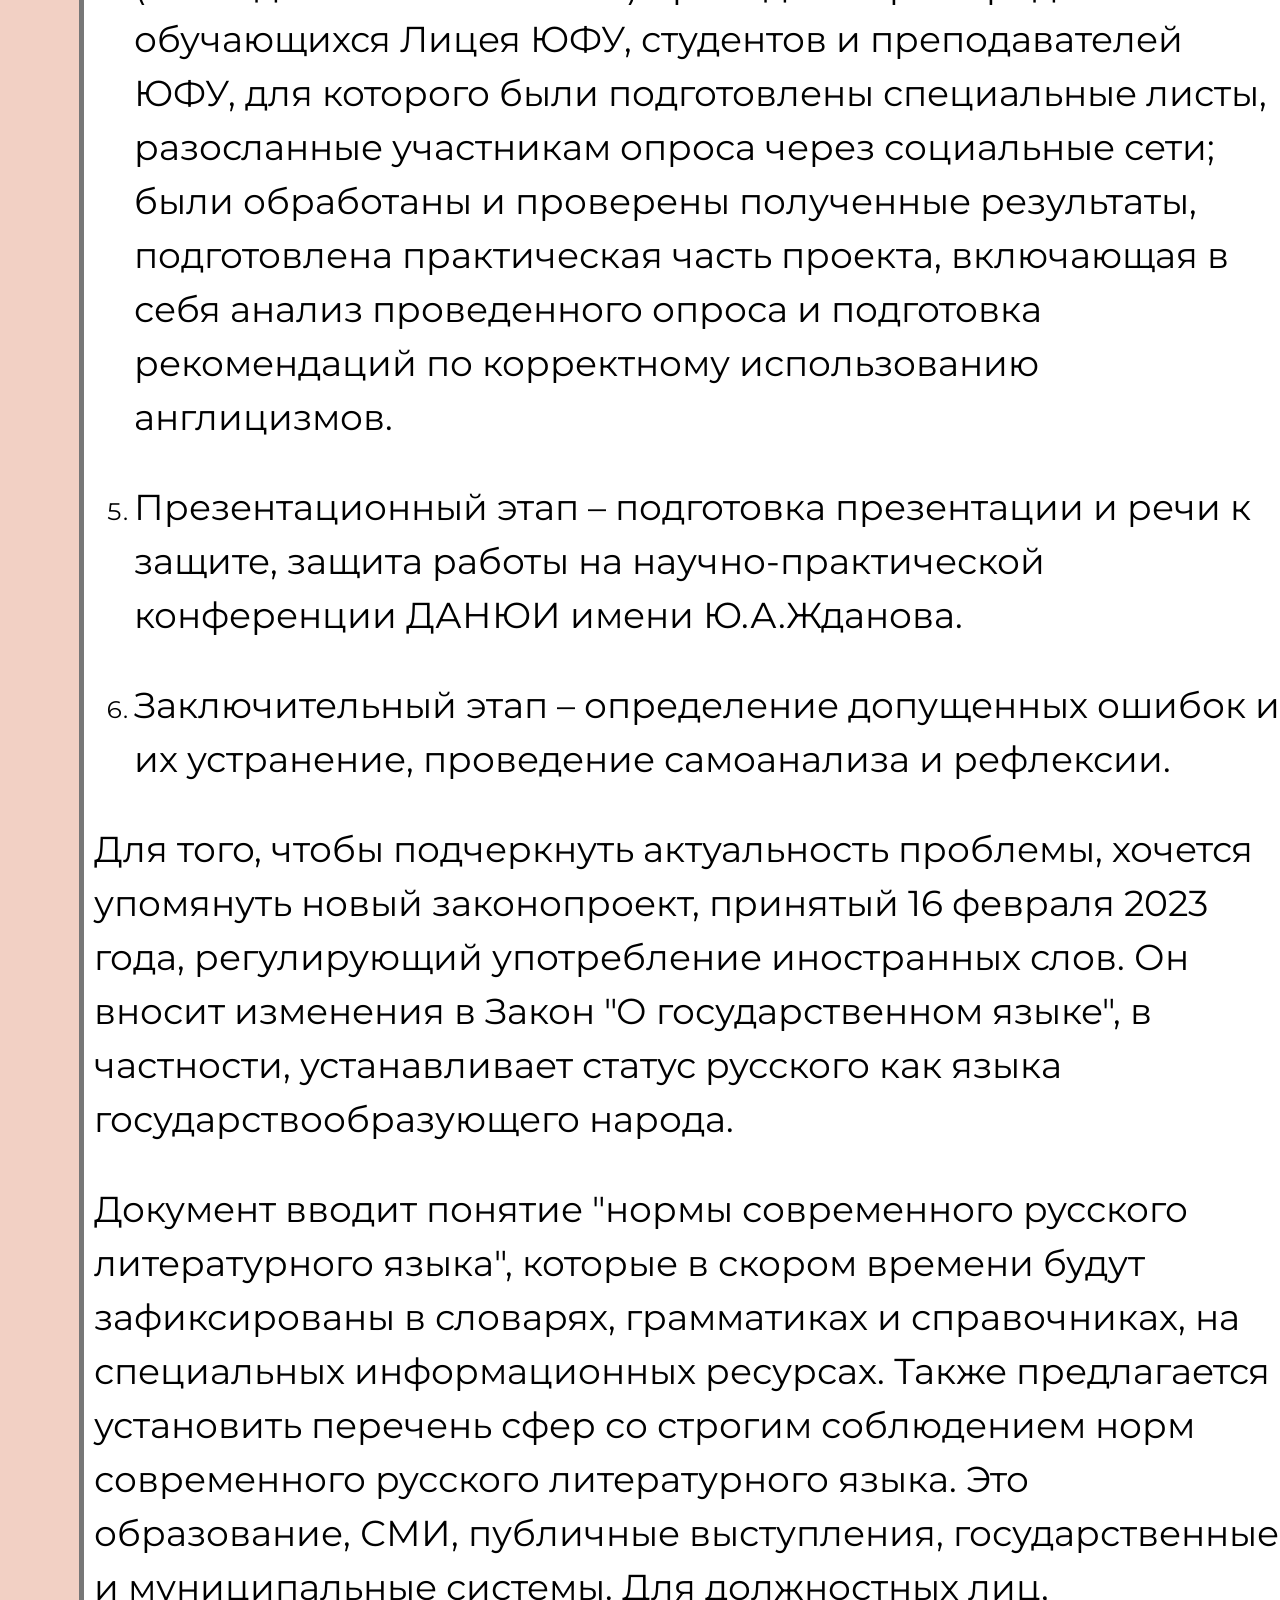
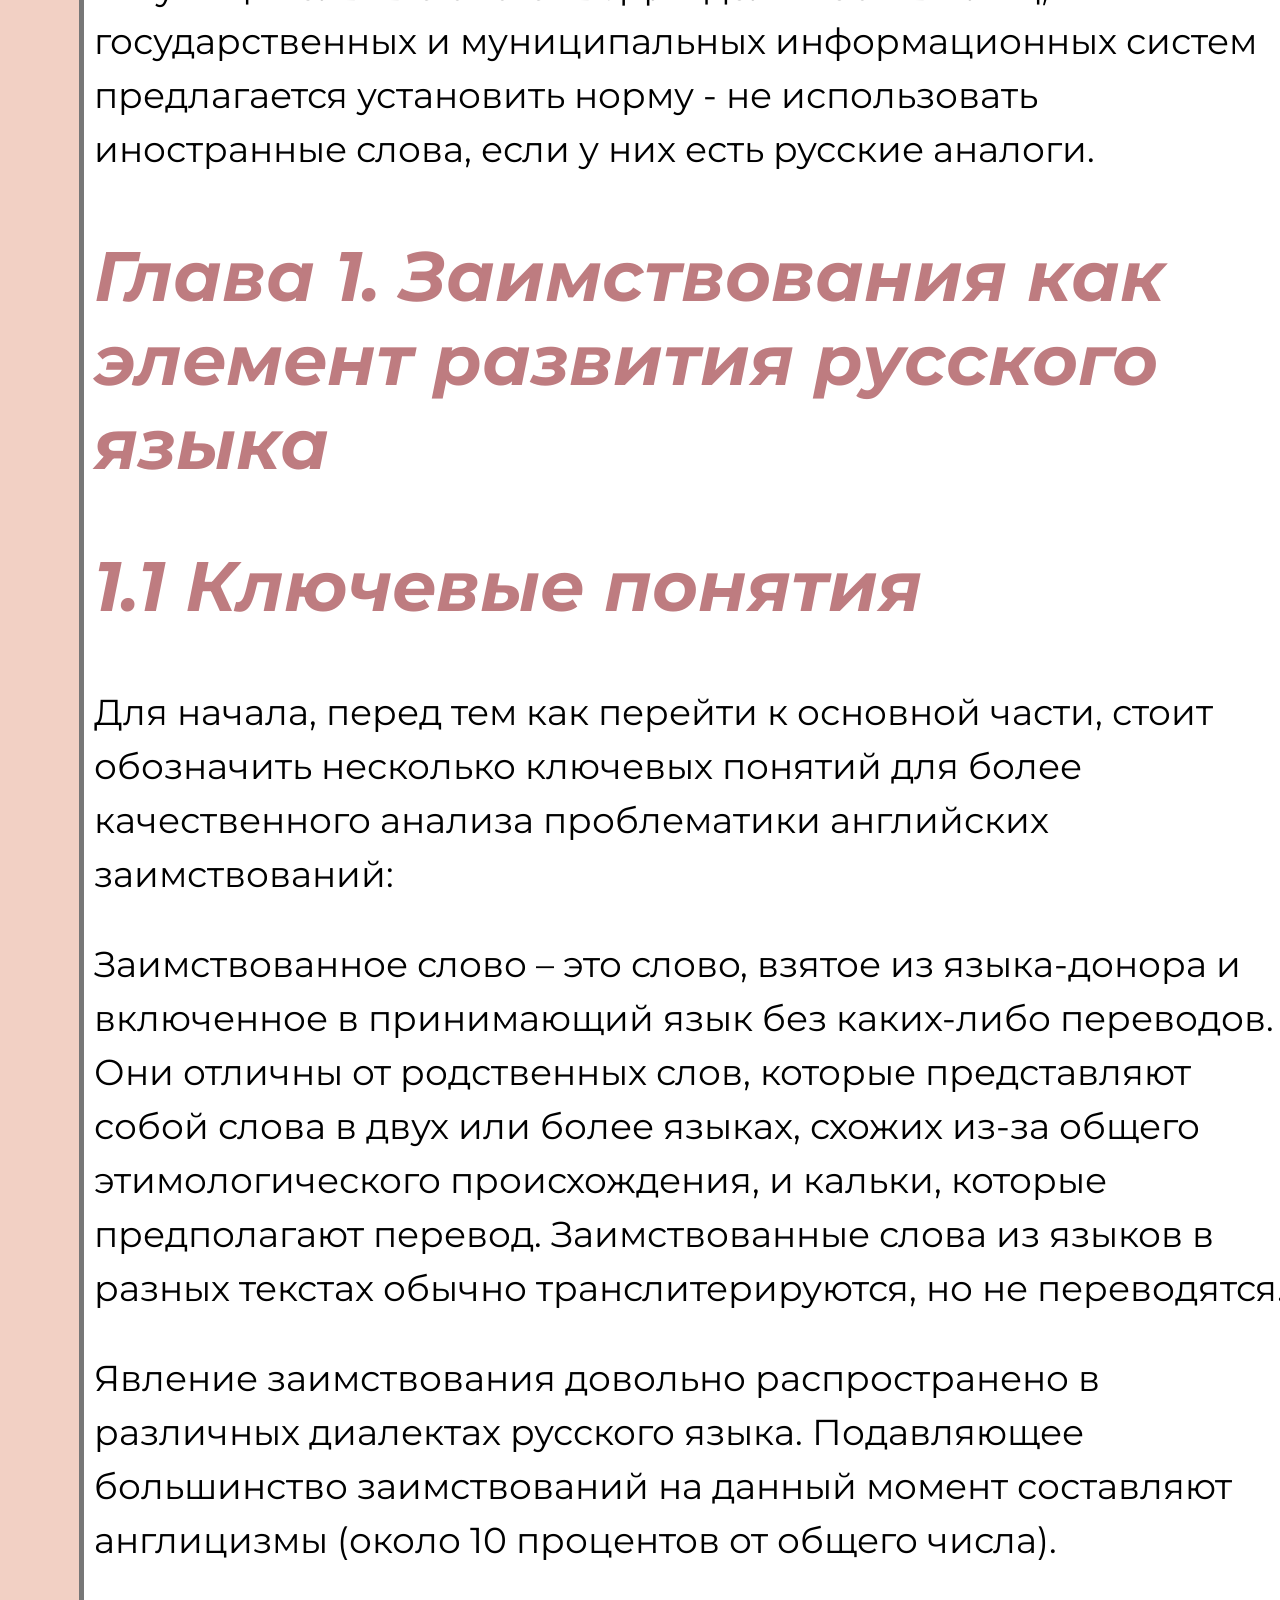
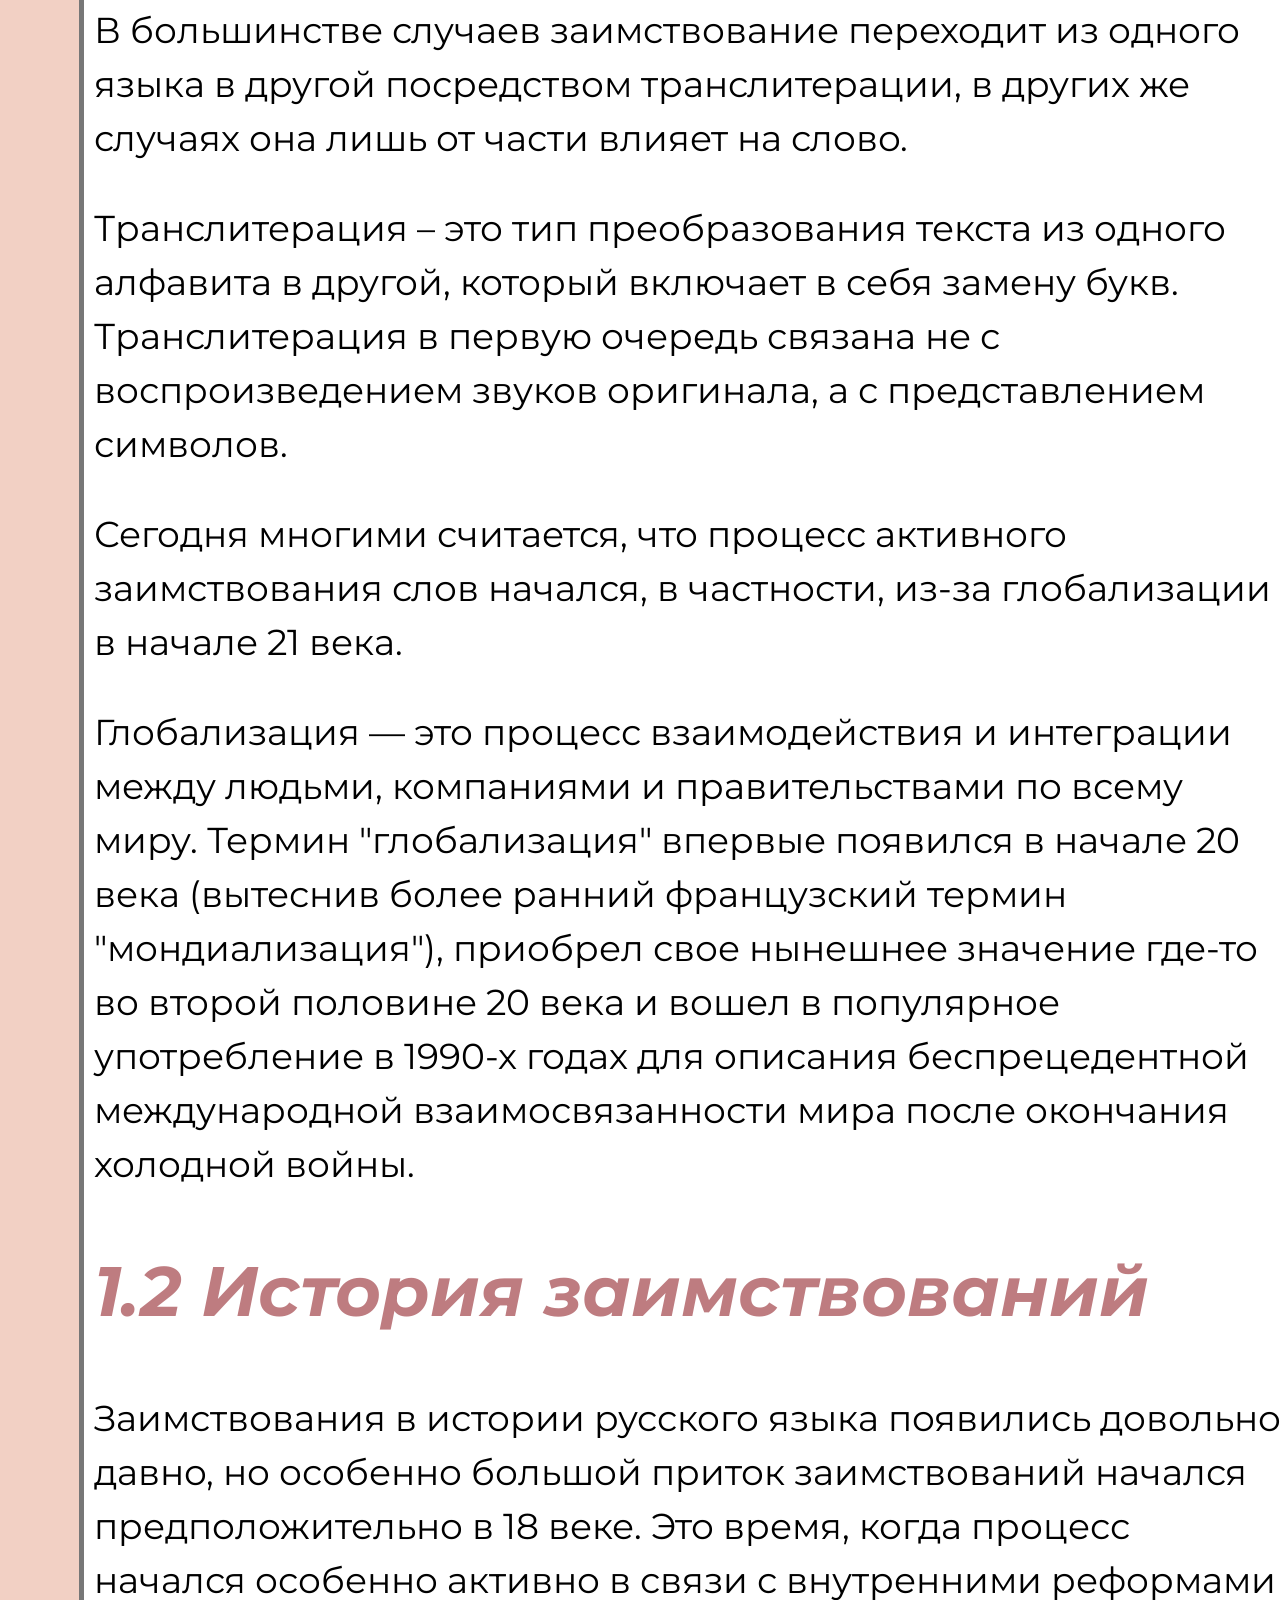
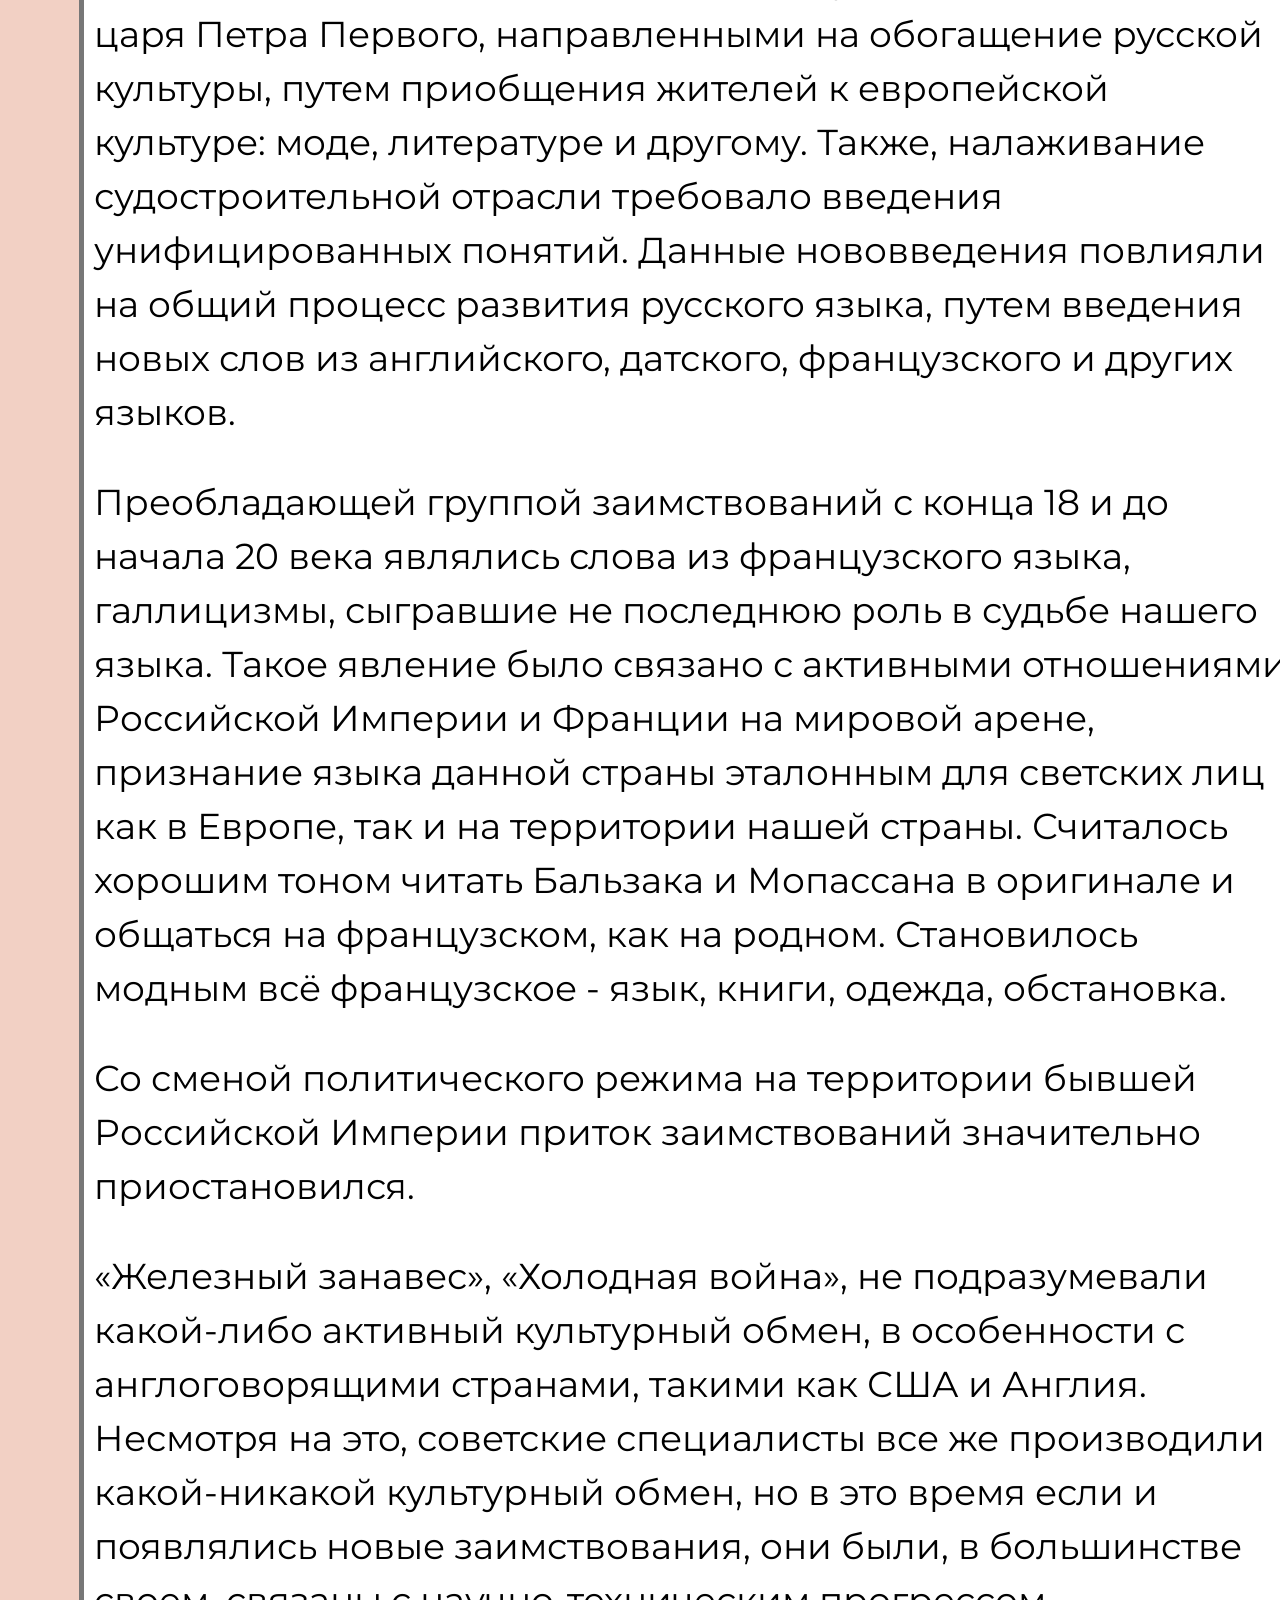
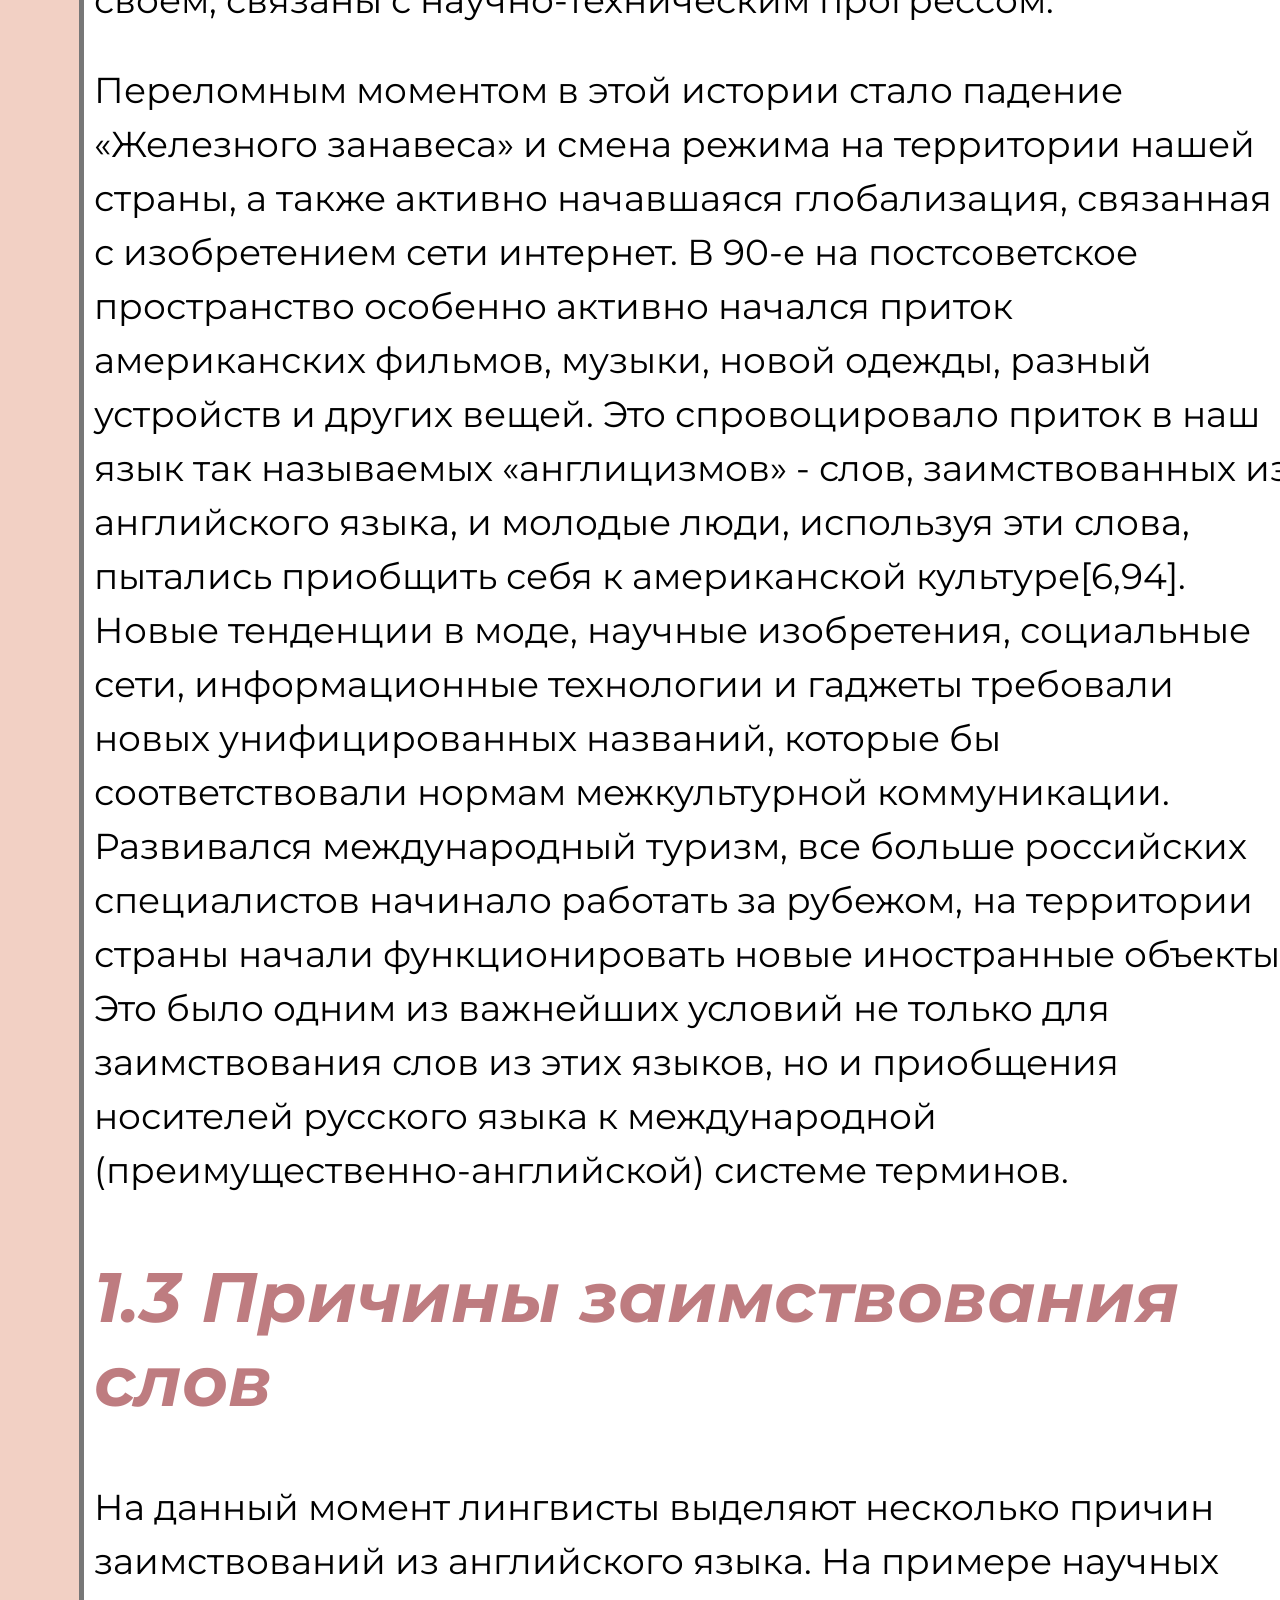
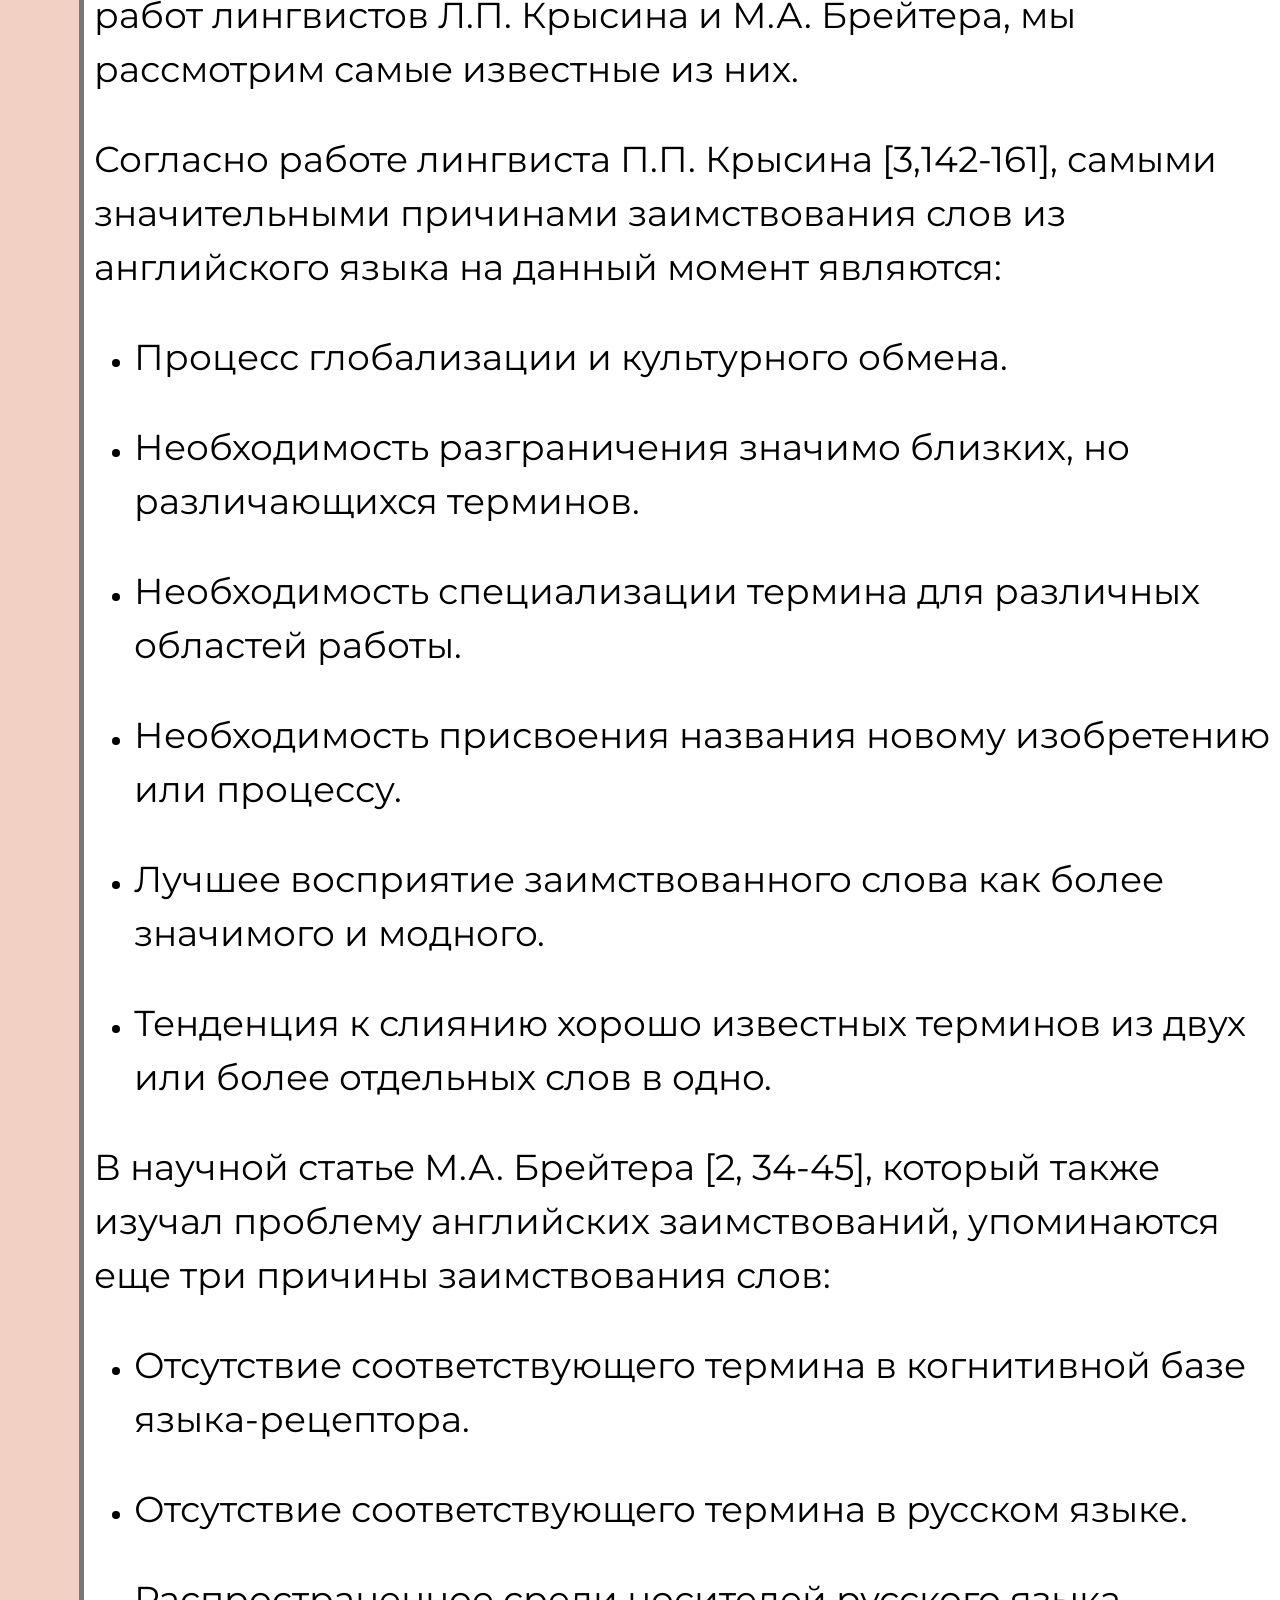
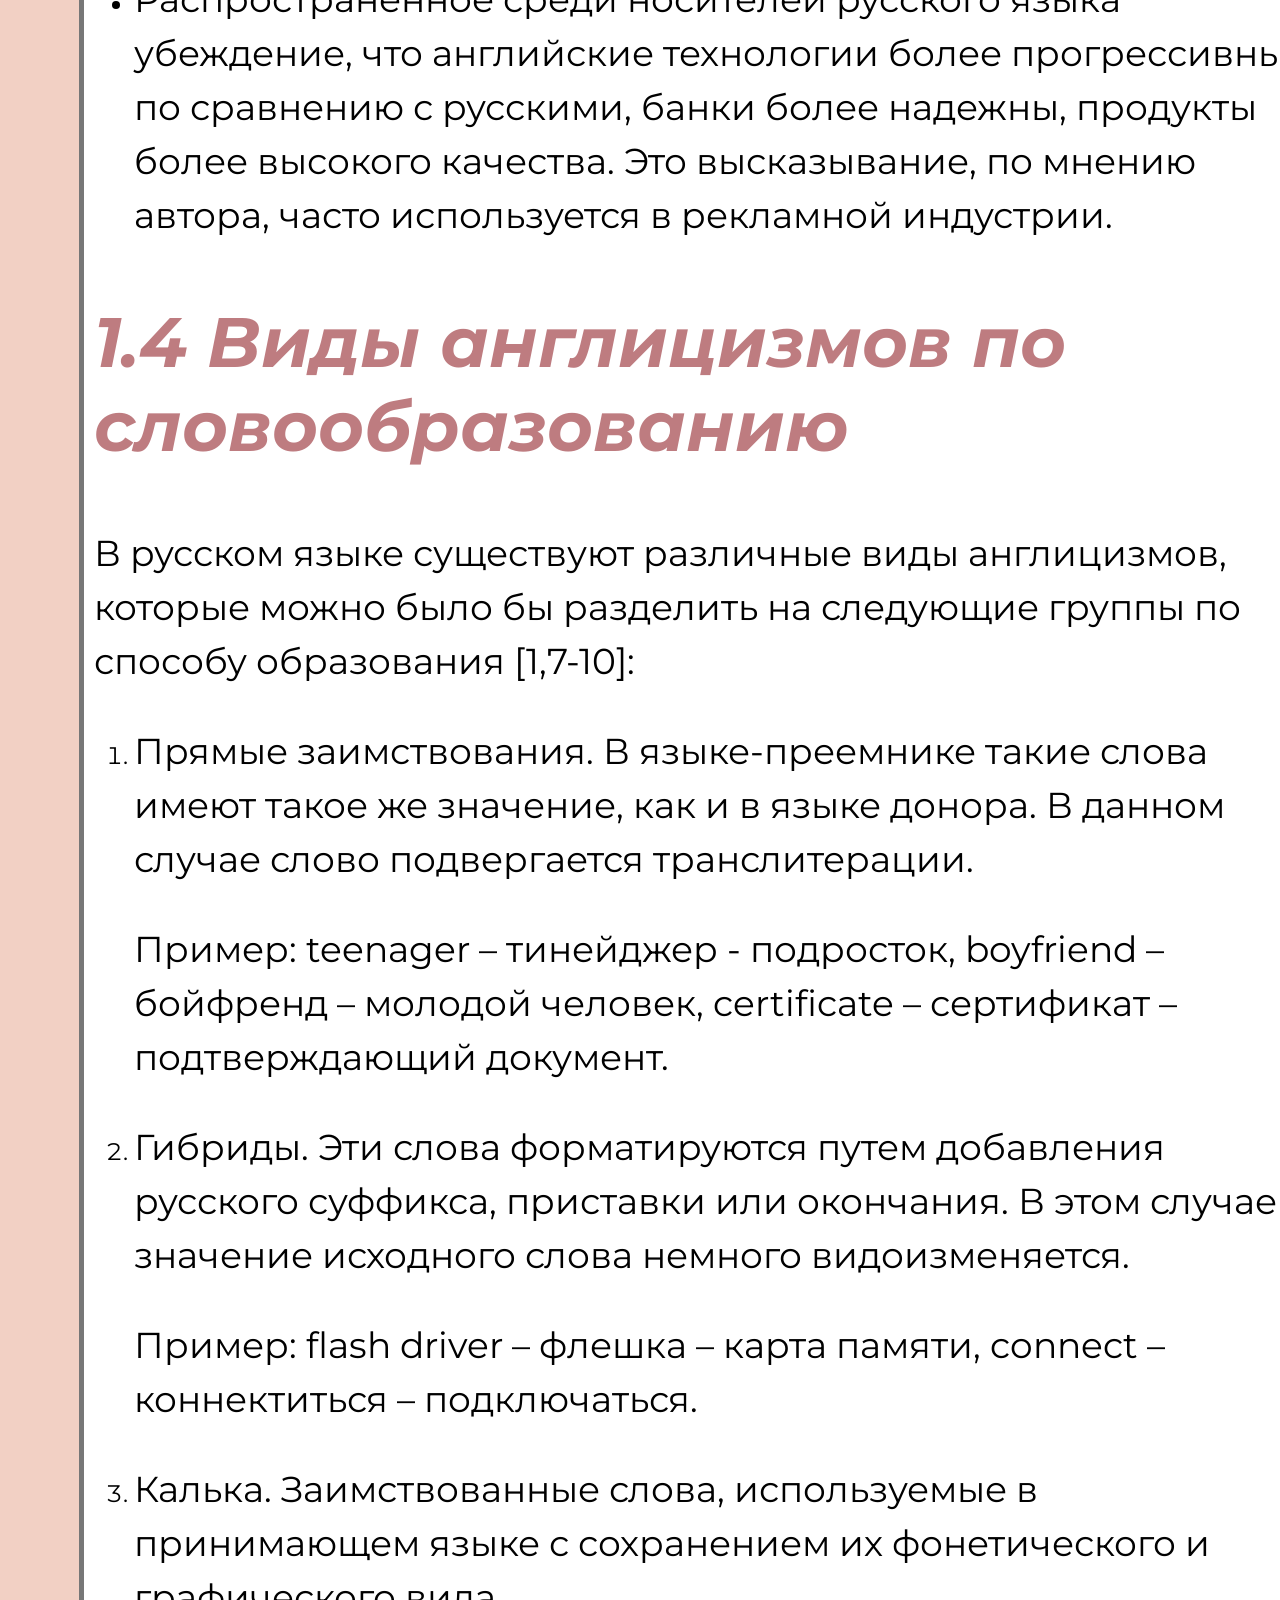
==== commit 5a298429: "мат мат" ====
--- a/index.html
+++ b/index.html
@@ -27,7 +27,7 @@
             <div id = "search">
                 <form action="" method="get">
                     <button id="searchButton" title="confirm" type="button" onclick = "tryToFind(s.value)"><i class="uil uil-search"></i></button>
-                    <input name="s" id="searchinp" placeholder="Введите нужное Вам слово" type="text">
+                    <input name="s"  id="searchinp" placeholder="Введите нужное Вам слово" type="text">
                 </form>
             </div>
             <div class = "article">
@@ -43,19 +43,143 @@
                     <p>оскорблять и здравый смысл, и здравый вкус».</p>
                     <p>К.Г.Белинский</p>
                     <p>Сегодня мы довольно часто слышим такие слова или словосочетания, как «тайм-менеджмент», «менеджер», «коуч», «бьюти-блогер». Эти слова называются англицизмами, активно использующимися русскоязычным населением в СМИ, работе и повседневной жизни: в некоторых печатных изданиях журналов, газет, каких-либо книг, а также фильмах и музыке. Подобные заимствования считаются одним из возможных способов развития русского языка, ведь ему необходимо совершенствоваться, отвечая на новые потребности общества. Причиной такого явления в лексике, как иноязычные заимствования признается, в первую очередь, отсутствие соответствующего термина в языке.</p>
-                        <p>Темой данного исследования является определение роли слов, заимствованных из английского языка. В качестве объекта исследования послужили лексические единицы английского происхождения и их производные. Субъект данного исследования - явление заимствования в современном русском языке.
+                    <p>Темой данного исследования является определение роли слов, заимствованных из английского языка. В качестве объекта исследования послужили лексические единицы английского происхождения и их производные. Субъект данного исследования - явление заимствования в современном русском языке.
                         На рассмотрении в данной работе также будет проблема излишнего заимствования в современной русской речи, СМИ и других информационных пространствах, значительно подверженных «англотизации», связанной с Господством США на мировой арене, преобладании объектов западной культуры в современной жизни.
                         Но действительно ли данная проблема является очень серьезной, или же подобное явление естественно, и оно не является прямой угрозой самобытности русского языка?
                         Цель данного исследования - определение роли англицизмов в повседневной русской речи и конкретизация проблемы излишнего заимствования англицизмов.
                         Задачи данного исследования:
-                        </p>
-                        <ol>
-                            <li><p>выявление причин заимствований;</p></li>
-                            <li><p>анализ способов деформации и образования англицизмов;</p></li>
-                            <li><p>проведение опроса людей разных социальных групп для более качественного анализа проблемы англоязычных заимствований;</p></li>
-                            <li><p>формирование обновленного сборника англицизмов.</p></li>
-                        </ol>
-                    
+                    </p>
+                    <ol>
+                        <li><p>выявление причин заимствований;</p></li>
+                        <li><p>анализ способов деформации и образования англицизмов;</p></li>
+                        <li><p>проведение опроса людей разных социальных групп для более качественного анализа проблемы англоязычных заимствований;</p></li>
+                        <li><p>формирование обновленного сборника англицизмов.</p></li>
+                    </ol>
+                    <p>Методы исследования:</p>
+                    <ol>
+                        <li><p>общенаучные – анализ литературы, классификация, исторический метод, конкретизация и аналитическое обобщение,</p></li>
+                        <li><p>эмпирические – опрос, статистический метод исследования.</p></li>
+                    </ol>
+                    <p>Этапы исследования:</p>
+                    <ol>
+                        <li><p>Подготовительный этап: определение актуальной темы работы, выбор руководителя проекта.</p></li>
+                        <li><p>Поисковой этап: определение проблемы исследования, цели исследования, которую необходимо достигнуть для выполнения работы.</p></li>
+                        <li><p>Аналитический этап: сбор и анализ информации по теме заимствований с привлечением различных источников: электронных библиотек и официальных сайтов; выполнение теоретической части проекта, в ходе которой были проанализированы различные точки зрения авторов и, подготовлены самостоятельные выводы касательно данной проблемы.</p></li>
+                        <li><p>В процессе выполнения практического этапа (исследовательской части) проведен опрос среди обучающихся Лицея ЮФУ, студентов и преподавателей ЮФУ, для которого были подготовлены специальные листы, разосланные участникам опроса через социальные сети; были обработаны и проверены полученные результаты, подготовлена практическая часть проекта, включающая в себя анализ проведенного опроса и подготовка рекомендаций по корректному использованию англицизмов.</p></li>
+                        <li><p>Презентационный этап – подготовка презентации и речи к защите, защита работы на научно-практической конференции ДАНЮИ имени Ю.А.Жданова.</p></li>
+                        <li><p>Заключительный этап – определение допущенных ошибок и их устранение, проведение самоанализа и рефлексии.</p></li>
+                    </ol>
+                    <p>Для того, чтобы подчеркнуть актуальность проблемы, хочется упомянуть новый законопроект, принятый 16 февраля 2023 года, регулирующий употребление иностранных слов. Он вносит изменения в Закон "О государственном языке", в частности, устанавливает статус русского как языка государствообразующего народа.</p>
+                    <p>Документ вводит понятие "нормы современного русского литературного языка", которые в скором времени будут зафиксированы в словарях, грамматиках и справочниках, на специальных информационных ресурсах. Также предлагается установить перечень сфер со строгим соблюдением норм современного русского литературного языка. Это образование, СМИ, публичные выступления, государственные и муниципальные системы. Для должностных лиц, государственных и муниципальных информационных систем предлагается установить норму - не использовать иностранные слова, если у них есть русские аналоги.</p>
+                    <h2>Глава 1. Заимствования как элемент развития русского языка</h2>
+                    <h2>1.1	Ключевые понятия</h2>
+                    <p>Для начала, перед тем как перейти к основной части, стоит обозначить несколько ключевых понятий для более качественного анализа проблематики английских заимствований:</p>
+                    <p>Заимствованное слово – это слово, взятое из языка-донора и включенное в принимающий язык без каких-либо переводов. Они отличны от родственных слов, которые представляют собой слова в двух или более языках, схожих из-за общего этимологического происхождения, и кальки, которые предполагают перевод. Заимствованные слова из языков в разных текстах обычно транслитерируются, но не переводятся.</p>
+                    <p>Явление заимствования довольно распространено в различных диалектах русского языка. Подавляющее большинство заимствований на данный момент составляют англицизмы (около 10 процентов от общего числа).</p>
+                    <p>В большинстве случаев заимствование переходит из одного языка в другой посредством транслитерации, в других же случаях она лишь от части влияет на слово.</p>
+                    <p>Транслитерация – это тип преобразования текста из одного алфавита в другой, который включает в себя замену букв. Транслитерация в первую очередь связана не с воспроизведением звуков оригинала, а с представлением символов.</p>
+                    <p>Сегодня многими считается, что процесс активного заимствования слов начался, в частности, из-за глобализации в начале 21 века.</p>
+                    <p>Глобализация — это процесс взаимодействия и интеграции между людьми, компаниями и правительствами по всему миру. Термин "глобализация" впервые появился в начале 20 века (вытеснив более ранний французский термин "мондиализация"), приобрел свое нынешнее значение где-то во второй половине 20 века и вошел в популярное употребление в 1990-х годах для описания беспрецедентной международной взаимосвязанности мира после окончания холодной войны.</p>
+                    <h2>1.2	 История заимствований</h2>
+                    <p>Заимствования в истории русского языка появились довольно давно, но особенно большой приток заимствований начался предположительно в 18 веке. Это время, когда процесс начался особенно активно в связи с внутренними реформами царя Петра Первого, направленными на обогащение русской культуры, путем приобщения жителей к европейской культуре: моде, литературе и другому. Также, налаживание судостроительной отрасли требовало введения унифицированных понятий. Данные нововведения повлияли на общий процесс развития русского языка, путем введения новых слов из английского, датского, французского и других языков.</p>
+                    <p>Преобладающей группой заимствований с конца 18 и до начала 20 века являлись слова из французского языка, галлицизмы, сыгравшие не последнюю роль в судьбе нашего языка. Такое явление было связано с активными отношениями Российской Империи и Франции на мировой арене, признание языка данной страны эталонным для светских лиц как в Европе, так и на территории нашей страны. Считалось хорошим тоном читать Бальзака и Мопассана в оригинале и общаться на французском, как на родном. Становилось модным всё французское - язык, книги, одежда, обстановка.</p>
+                    <p>Со сменой политического режима на территории бывшей Российской Империи приток заимствований значительно приостановился.</p>
+                    <p>«Железный занавес», «Холодная война», не подразумевали какой-либо активный культурный обмен, в особенности с англоговорящими странами, такими как США и Англия. Несмотря на это, советские специалисты все же производили какой-никакой культурный обмен, но в это время если и появлялись новые заимствования, они были, в большинстве своем, связаны с научно-техническим прогрессом.</p>
+                    <p>Переломным моментом в этой истории стало падение «Железного занавеса» и смена режима на территории нашей страны, а также активно начавшаяся глобализация, связанная с изобретением сети интернет. В 90-е на постсоветское пространство особенно активно начался приток американских фильмов, музыки, новой одежды, разный устройств и других вещей. Это спровоцировало приток в наш язык так называемых «англицизмов» - слов, заимствованных из английского языка, и молодые люди, используя эти слова, пытались приобщить себя к американской культуре[6,94]. Новые тенденции в моде, научные изобретения, социальные сети, информационные технологии и гаджеты требовали новых унифицированных названий, которые бы соответствовали нормам межкультурной коммуникации. Развивался международный туризм, все больше российских специалистов начинало работать за рубежом, на территории страны начали функционировать новые иностранные объекты. Это было одним из важнейших условий не только для заимствования слов из этих языков, но и приобщения носителей русского языка к международной (преимущественно-английской) системе терминов.</p>
+                    <h2>1.3	 Причины заимствования слов</h2>
+                    <p>На данный момент лингвисты выделяют несколько причин заимствований из английского языка. На примере научных работ лингвистов Л.П. Крысина и М.А. Брейтера, мы рассмотрим самые известные из них.</p>
+                    <p>Согласно работе лингвиста П.П. Крысина [3,142-161], самыми значительными причинами заимствования слов из английского языка на данный момент являются:</p>
+                    <ul>
+                        <li><p>Процесс глобализации и культурного обмена.</p></li>
+                        <li><p>Необходимость разграничения значимо близких, но различающихся терминов.</p></li>
+                        <li><p>Необходимость специализации термина для различных областей работы.</p></li>
+                        <li><p>Необходимость присвоения названия новому изобретению или процессу.</p></li>
+                        <li><p>Лучшее восприятие заимствованного слова как более значимого и модного.</p></li>
+                        <li><p>Тенденция к слиянию хорошо известных терминов из двух или более отдельных слов в одно.</p></li>
+                    </ul>
+                    <p>В научной статье М.А. Брейтера [2, 34-45], который также изучал проблему английских заимствований, упоминаются еще три причины заимствования слов:</p>
+                    <ul>
+                        <li><p>Отсутствие соответствующего термина в когнитивной базе языка-рецептора.</p></li>
+                        <li><p>Отсутствие соответствующего термина в русском языке.</p></li>
+                        <li><p>Распространенное среди носителей русского языка убеждение, что английские технологии более прогрессивны по сравнению с русскими, банки более надежны, продукты более высокого качества. Это высказывание, по мнению автора, часто используется в рекламной индустрии.</p></li>
+                    </ul>
+                    <h2>1.4	 Виды англицизмов по словообразованию</h2>
+                    <p>В русском языке существуют различные виды англицизмов, которые можно было бы разделить на следующие группы по способу образования [1,7-10]:</p>
+                    <ol>
+                        <li><p>Прямые заимствования. В языке-преемнике такие слова имеют такое же значение, как и в языке донора. В данном случае слово подвергается транслитерации.</p><p>Пример: teenager – тинейджер - подросток, boyfriend – бойфренд – молодой человек, certificate – сертификат – подтверждающий документ.</p></li>
+                        <li><p>Гибриды. Эти слова форматируются путем добавления русского суффикса, приставки или окончания. В этом случае значение исходного слова немного видоизменяется.</p><p>Пример: flash driver – флешка – карта памяти, connect – коннектиться – подключаться.</p></li>
+                        <li><p>Калька. Заимствованные слова, используемые в принимающем языке с сохранением их фонетического и графического вида.</p><p>Пример: menu - меню, disk - диск, virus - вирус.</p></li>
+                        <li><p>Полукалька. Слова, которые при адаптации более подвержены правилам русской грамматики.</p><p>Пример: sweater – свитер, jeans – джинсы.</p></li>
+                        <li><p>Экзотизмы. Слова, которые характеризуют специфические национальные обычаи других народов и часто используются для описания нерусской действительности.</p><p>Пример: chart - чарт – список песен, talk-show – ток-шоу – разговорная программа.</p></li>
+                        <li><p>Иноязычные вкрапления. Такие слова часто имеют лексические эквиваленты, но отличаются от них по стилю, и часто используются для придания эмоционального окраса речи.</p><p>Пример: Okay - ОК – да, wow - вау – ого.</p></li>
+                        <li><p>Композиты. Заимствованные слова, состоящие из двух или более английских слов.</p><p>Пример: second hand - секонд-хенд – магазин б/у одежды, body art - боди арт – роспись по телу.</p></li>
+                        <li><p>Жаргонизмы. Слова, появившиеся из-за фонетического искажения.</p><p>Пример – easy – изи - легко, crazy – крейзи - сумасшедший.</p></li>
+                    </ol>
+                    <h2>1.5	 Функции англицизмов в русском языке</h2>
+                    <ul>
+                        <li><p>В случае одновременного сосуществования оригинала и заимствованного слова, функция заимствования заключается в описании западной реальности или стилистической маркировки текста, тогда как русские эквиваленты используются для описания российской действительности.</p></li>
+                        <li><p>Обеспечение стилистического (выразительного) эффекта.  Выразительная функция может быть обусловлена гомофонией, соединяющей международные значения. Употребление этого фактора довольно сложное и рассчитано на опытных носителей языка.</p></li>
+                        <li><p>Выражение большего количества положительных и отрицательных коннотаций, чего нет в эквиваленте языка-рецептора.</p></li>
+                        <li><p>К трём группам функций также примыкает структурная функция англицизмов, функция воспроизведения себе подобных. Эта функция уже другого уровня — деривационная: на русской почве англицизмы сейчас активно участвуют в словопроизводстве, и — реже — в образовании новых лексических значений, то есть реализуют свои возможности в эпидигматике [6, с. 64] нашего языка. Наличие этой функции – показатель «вживления» англицизма в русскую речевую среду.</p></li>
+                    </ul>
+                    <h2>1.6  Классификация англицизмов по сферам употребления</h2>
+                    <p>Сегодня англицизмы употребляются почти во всех сферах русского языка, будь то культура, наука или медицина. На данный момент их классифицируют на группы:</p>
+                    <ul>
+                        <li><p>IT индустрия</p><p>Это наиболее обширная область, где используются заимствованные слова.</p><p>Например – компьютер, фолловер, геймер и т.д.</p></li>
+                        <li><p>Индустрия моды и красоты</p><p>Основная цель этих англицизмов - привлечь внимание потенциальных клиентов в сфере маркетинга.</p><p>Например – хайлайтер, шиммер, праймер и т.д.</p></li>
+                        <li><p>Искусство и культура</p><p>Эту огромную группу можно разделить на сферы:</p>
+                        <ul>
+                            <li><p>Музыкальная сфера</p><p>Например: поп-музыка, рок-музыка, блюз, регги.</p></li>
+                            <li><p>Уличное искусство</p><p>Например: стрит-арт, граффити.</p></li>
+                            <li><p>PR и реклама, бизнес</p><p>Например: менеджер, мониторинг, офис, лизинг</p></li>
+                            <li><p>Средства массовой информации.</p><p>Например: прайм-тайм, камин аут, шоумен, ток-шоу</p></li>
+                            <li><p>Киноиндустрия.</p><p>Например: блокбастер, хоррор, продюсер</p></li>
+                        </ul>
+                        </li>
+                        <li><p>Спортивная лексика</p><p>Англицизмы, использующиеся преимущественно судьями и комментаторами на спортивных соревнованиях</p><p>Например – рефери, тайм-аут, голкипер, аут</p></li>
+                        <li><p>Бытовая лексика</p><p>Например – бургер, гламурный, дресс-код, супермаркет</p></li>
+                    </ul>
+                    <h2>Выводы по первой главе</h2>
+                    <p>Подводя итог первой главе, мы увидели, что явление заимствования присутствовало в русском языке очень с давних пор и является важным процессом в развитии любого языка. Оно стало последствием межкультурных коммуникаций, ведения международной торговли, обмена знаниями и опытом представителями разных государств. Процесс глобализации усилил приток англицизмов и других заимствований в русскую речь, но также и запустил процесс унификации разных терминов и названий. Последствием этого, как нам удалось проанализировать, оказалось постепенное стирание культурных границ русского языка, и частичная потеря его самобытности и чрезмерное использование англицизмов только ускоряет этот процесс.</p>
+                    <h2>Глава 2. Анализ исследования</h2>
+                    <h2>2.1	Анализ опроса</h2>
+                    <p>Русский язык постоянно развивается, и, как мы уже выяснили, явление заимствования присутствовало в нем уже довольно давно. Но, чем активнее оно начиналось, тем больше люди начинали использовать англицизмы и другие заимствованные слова, что, собственно говоря, способствовало их злоупотреблению.</p>
+                    <p>Злоупотребление данными словами является серьезной проблемой для языка, именно поэтому, чтобы найти возможное решение данной проблемы, мы запустили опрос среди обучающихся лицея и университета ЮФУ, его педагогов, а также других людей из разных социальных слоев, которым вопросы были разосланы посредством использования электронной почты.</p>
+                    <p>Этот опрос позволил нам сформировать мини-словарь англицизмов, которые можно употреблять, а какие, с целью избежания недопониманий и постыдных для говорящего ситуаций, стоит избегать, а также собрать список наиболее часто употребляемых англицизмов.</p>
+                    <p>Опросник, с целью более качественного анализа, был разделен на 2 части:</p>
+                    <ul>
+                        <li><p>Вопросы на отношение/осведомленность участников о проблеме излишнего использования англицизмов.</p></li>
+                        <li><p>Вопросы на общее знание/понимание употребляемых в разговорах англицизмов.</p></li>
+                    </ul>
+                    <h2>Часть 1</h2>
+                    <p>Основными вопросами первой части были:</p>
+                    <ol>
+                        <li><p>Ваш возраст (всего было 7 возрастных групп).</p></li>
+                        <li><p>Чем вы занимаетесь в настоящее время?</p></li>
+                        <li><p>Как часто вы используете английские заимствования?</p></li>
+                        <li><p>Как часто вы думаете об истинном значении заимствованного слова?</p></li>
+                        <li><p>Есть ли необходимость в замене англицизмов, у которых уже есть эквиваленты в русском языке?</p></li>
+                    </ol>
+                    <p>Возраст участников. Большинство участников принадлежали к первой возрастной группе, которые были учащимися средней и старшей школы (40%). Вторую по численности группу составили студенты университетов и колледжей (21,9%). Третье место заняла возрастная группа людей от 40 до 45 лет, предположительно бизнесмены и обычные рабочие или учителя (19%). Остальные были людьми из возрастной группы 25-35 лет (7,6%), возрастной группы 50+ (6,7%) и самой маленькой группы – 35-40 лет (4,8%).</p>
+                    <p>Род занятий опрашиваемых. Как мы можем видеть на этой круговой диаграмме, количество “школьников” сильно преобладает над другими группами – почти 40%, в то время как результаты других групп были ниже 30%. Второй по величине была группа “студенты” – 24% от общего числа опрошенных, в то время как на группу “учителя” пришлось примерно 11,5%, что стало третьим по величине результатом.</p>
+                    <p>Другими преобладающими группами были “предприниматель” – 10,6%, “государственный служащий”, “работник бизнеса” и “менеджер”, которые показали тот же результат в 1,9%.Другими профессиями, упомянутыми в списке, были: домработница, бывшая учительница, специалист, психолог, инженер, пенсионер, медик.</p>
+                    <p>Использование английских заимствованных слов. Текущую ситуацию можно представить на этой диаграмме – большинство людей (46,2%) редко используют заимствованные слова, потому что они понимают, что нет необходимости злоупотреблять ими, но в некоторых ситуациях использования заимствованных слов избежать невозможно. Участники данной группы в большинстве принадлежали к группе 25-35 лет, которые родились на рубеже веков и почти не застали советского образования. В то время как раз и началась постепенная глобализация и массовый приток иностранной культуры.</p>
+                    <p>Вторая по величине группа опрошенных (41,3%) действительно часто использует заимствованные слова в своей повседневной жизни, в связи с их массовым употреблением в СМИ, соц. сетях и видео-платформах. В среднем, участниками этой группы являлись опрашиваемые до 20 лет, родившиеся в активной фазе эпохи глобализации и массового внедрения англицизмов в русский язык.</p>
+                    <p>Третья группа, которая в 4 раза меньше двух предыдущих (12,5%), в ней участники стараются вообще не использовать заимствованные слова, и это можно объяснить тем, что они могут быть с ними незнакомы, или пытаются использовать в основном русские слова, потому что они хотят, чтобы русский язык и культура были независимыми, чтобы сохранялась истинная красота языка. В среднем, участниками этой группы были люди 40+, родившиеся в СССР, заставшие советскую школу и выращенные в более самобытной обстановке, касательно чистоты языка, из чего и следует их выбор в пользу данного ответа.</p>
+                    <p>Думают ли участники об истинном значении заимствованного слова? В русском языке заимствованные слова могут постепенно трансформировать свое первоначальное значение в совершенно другое, и, в результате, использование определенного заимствованного слова может полностью изменить значение фразы.</p>
+                    <p>Подавляющее большинство (46,2%) опрошенных редко задумываются над первоначальным значением заимствований. В некоторых случаях в этом действительно нет необходимости, поскольку никто почти не обращает на это внимания, но в других случаях они тщательно выбирают заимствованное слово для использования.</p>
+                    <p>Вторая по величине группа (36,5%) часто обращает внимание на свою речь, потому что они не хотят, чтобы она была испорчена неправильным использованием заимствованных слов, ведь красота и правильность речи очень важна.</p>
+                    <p>17,3% опрошенных не обращают никакого внимания на значение заимствованного слова. Причина может заключаться в том, что они, возможно, не используют их, или в том, что они уже знают значение слова, поэтому они не слишком задумываются о нем.</p>
+                    <p>Есть ли необходимость в очищении русского языка от англицизмов, у которых уже есть аналоги? Большинство опрошенных считают, что избавляться от некоторых определенных заимствований не обязательно. Причина таковых высказываний может быть связана с тем, что подобные слова уже продолжительное время используются продолжительное время, хотя и воспринимаются, как инородные.</p>
+                    <p>Вторая по величине группа утверждает, что заимствованные слова, у которых уже есть эквиваленты, должны быть удалены из принимающего языка. Такие слова наносят вред самобытности русского языка, чрезмерно влияя на него и стирая грань идентичности.Третья группа утверждает, что заимствованные слова не следует удалять, потому что это важнейшая часть эволюции любого языка, и люди привыкли использовать их в своей повседневной жизни. По крайней мере, это будет весьма трудно.</p>
+                    <h2>2.2	Анализ 2 части опроса, рекомендации по употреблению англицизмов</h2>
+                    <p>Проанализировав 2 часть данного опроса, мы сформировали список англицизмов, не рекомендуемых к употреблению, в большинстве своем это жаргонизмы, сленговые выражения, словарные сокращения, а также другие заимствования, которые в дословном переводе обозначают ругательство и/или были подвержены изменению изначального смысла в более грубый.</p>
+                    <p>Об осведомленности и общем понимании проблемы участниками опроса можно сказать, что большинство участников не считают проблему излишнего заимствования столь значительной в силу того, что англицизмы стали неотъемлемой частью их лексикона, а также «рекламирование» данного стиля речи в социальных сетях и других сервисах тоже сыграло немалую роль в изменении лексики опрашиваемых.</p>
+                    <p>Большинство людей хорошо понимают и осознают, в каком контексте использовать тот или иной англицизм, однако не все понимают их изначальное значение (в языке-оригинале).Нашими рекомендациями по использованию англицизмов будет следующее:</p>
+                    <p>В наш прогрессивный век использование англицизмов физически необходимо, особенно если это какой-то термин из науки или название какого-либо устройства. Необходимо ставить для себя грань при использовании английских заимствований и не допускать излишнего использования их как в повседневной речи, так и на публичных выступлениях, а также думать над изначальным значением англицизма, чтобы своим высказыванием не поставить себя или других в неловкое положение.</p>
+                    <h2>Заключение</h2>
+                    <p>Мы выяснили, что из себя представляет англицизм, поняли, что явления заимствования началось в связи с международным сотрудничеством стран, межкультурными коммуникациями, а также последствием глобализации, и что данный процесс является процессом совершенствования русского языка.</p>
+                    <p>Мы поняли, какие последствия за собой ведет данное явление в случае злоупотребления англицизмов и других заимствований: в таком случае теряется особенный шарм языка, его самобытность и уникальность, стираются культурные рамки в силу унификации терминов и понятий.Проанализировав опрос, мы узнали, что большинство людей считают, что полностью избавляться от заимствованных слов не нужно, поскольку они широко используются во всех сферах нашей жизни, некоторые из которых настолько распространены в обществе, что, убрав их, мы нанесем вред языку. Стоит убрать из общего употребления лишь слова, у которых есть эквиваленты в нашем языке или которые обозначают непристойные и грубые слова. Также мы сформировали список рекомендуемых и не рекомендуемых к употреблению слов и устойчивых фраз (См.Приложение), пришедших к нам из английского языка, и сформировали мини-словарь новейших англицизмов за 2023 год, состоящего из 300 слов из сферы бизнеса, индустрии красоты, спорта, интернет-сленга и других категорий.</p>
                 </div>
             </div>
         </div>
--- a/style.css
+++ b/style.css
@@ -155,7 +155,6 @@
     width: 90%;
     display: flex;
     align-items: center;
-
 }
 
 .Bpoint {
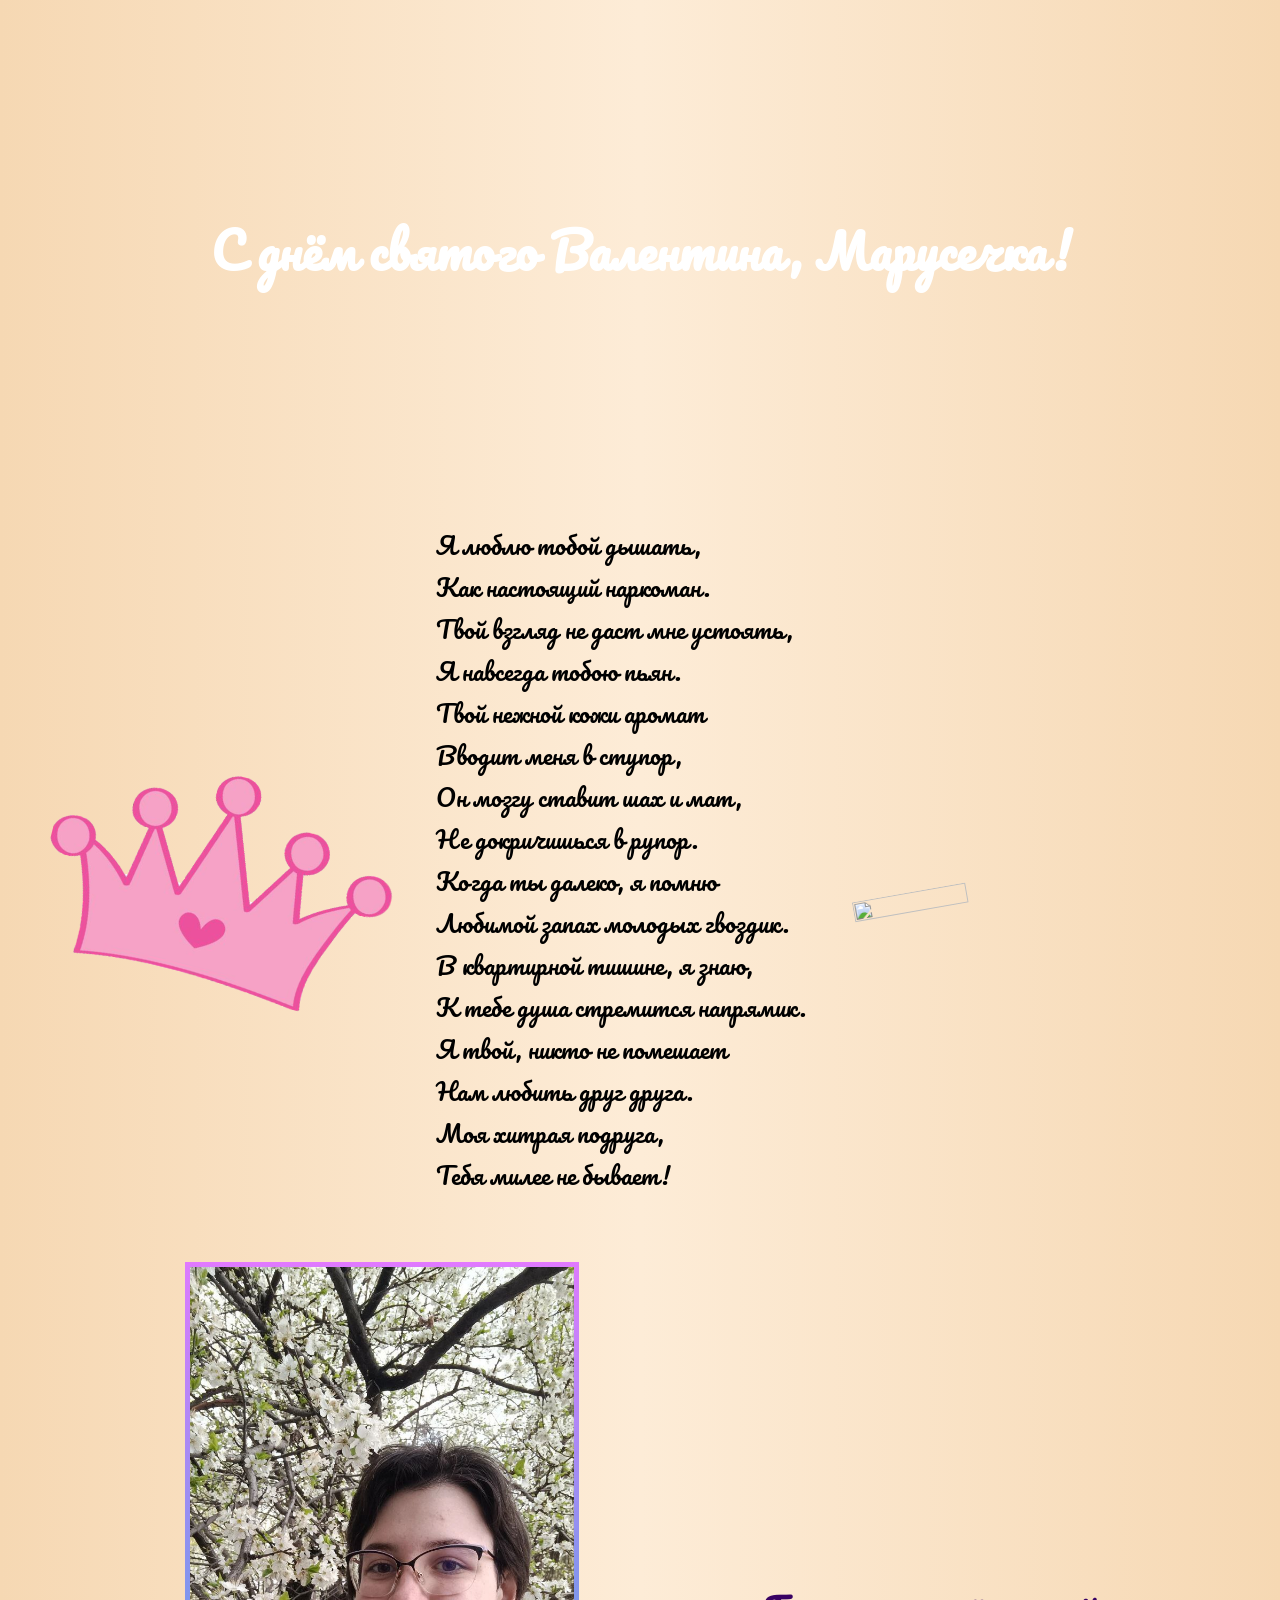
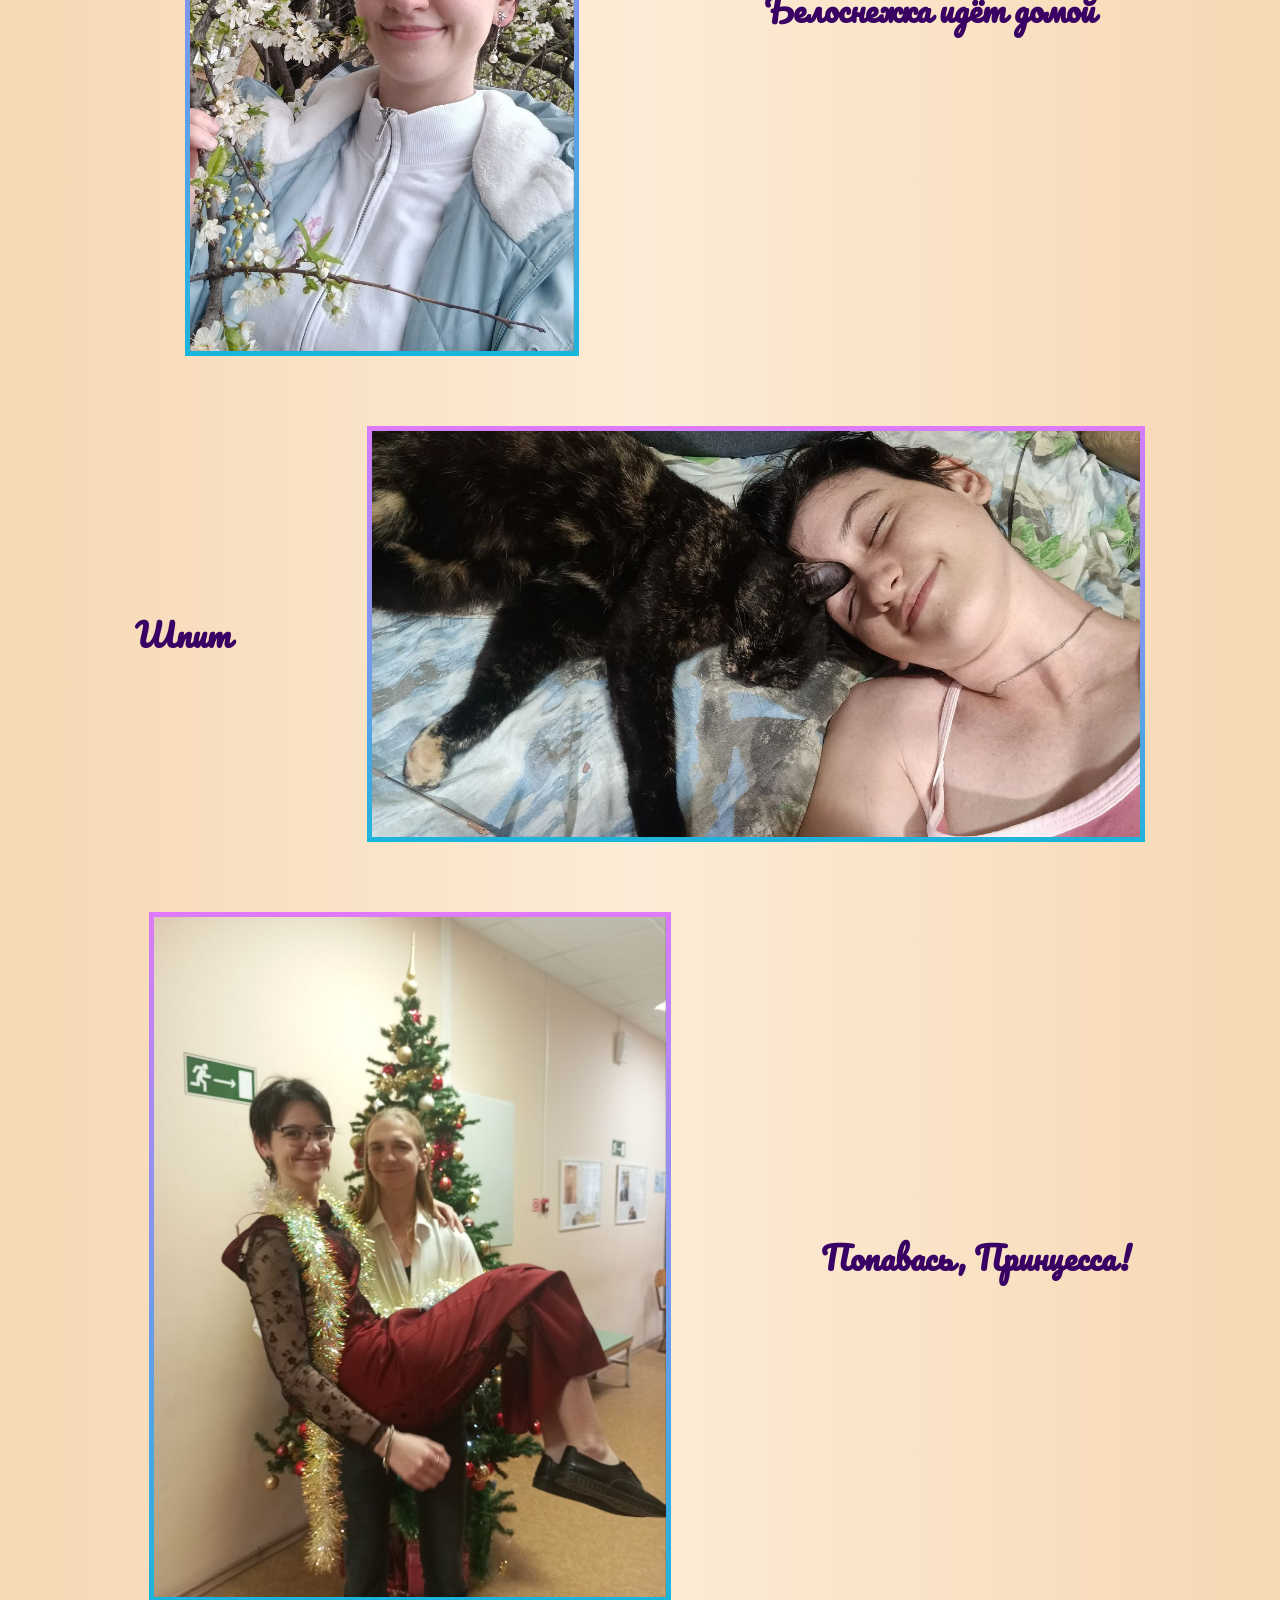
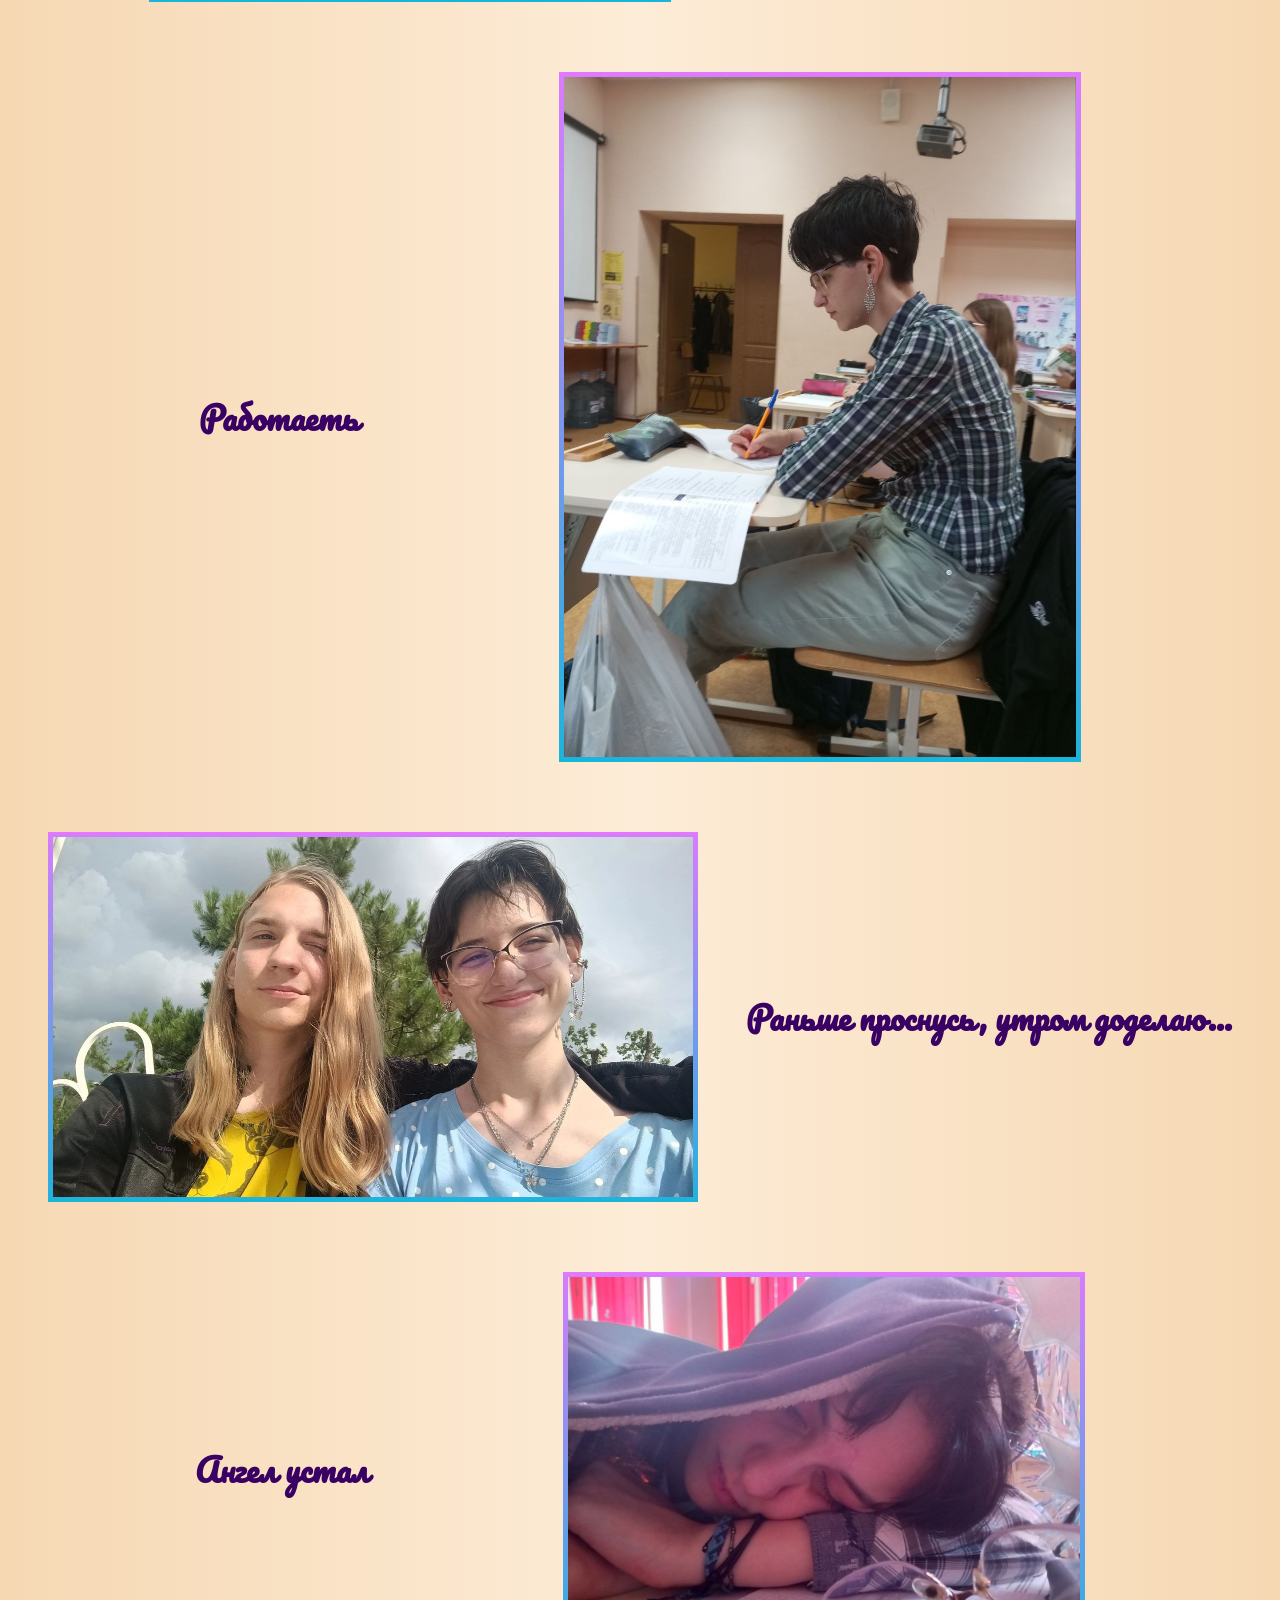
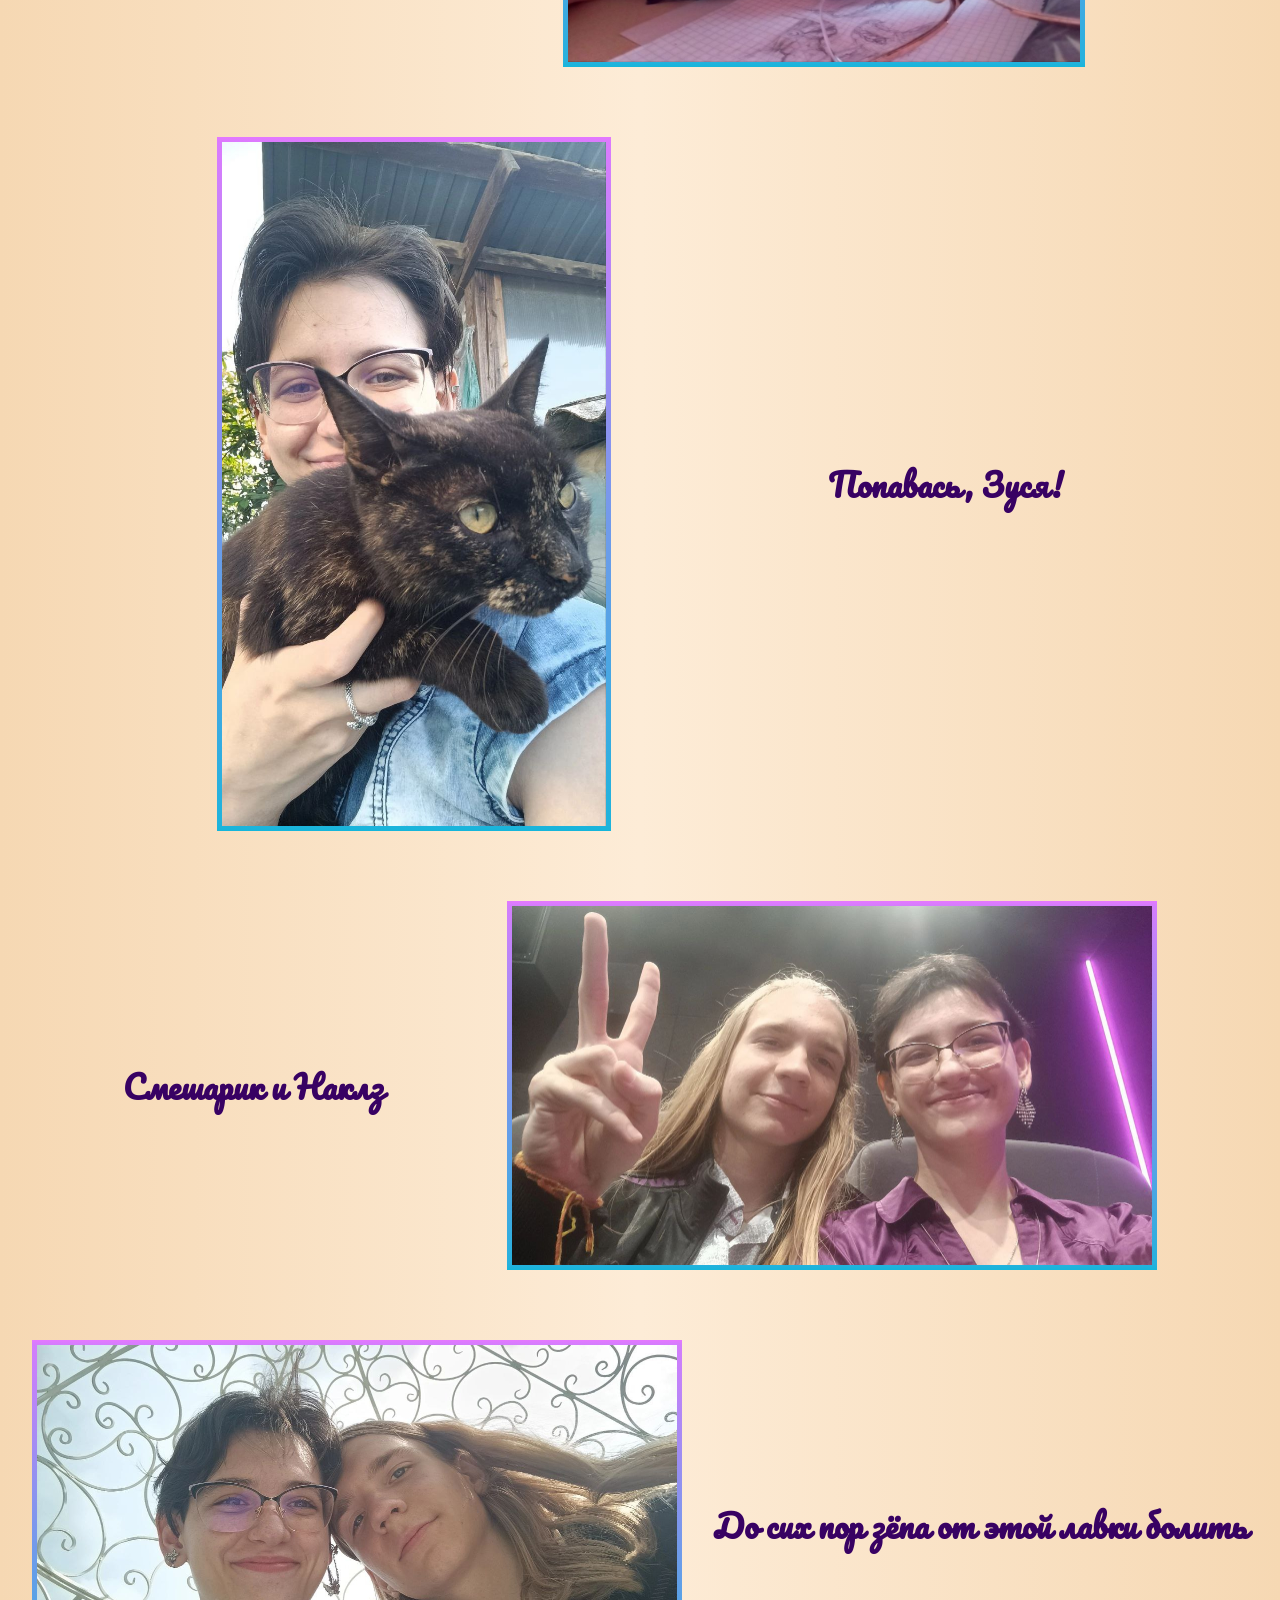
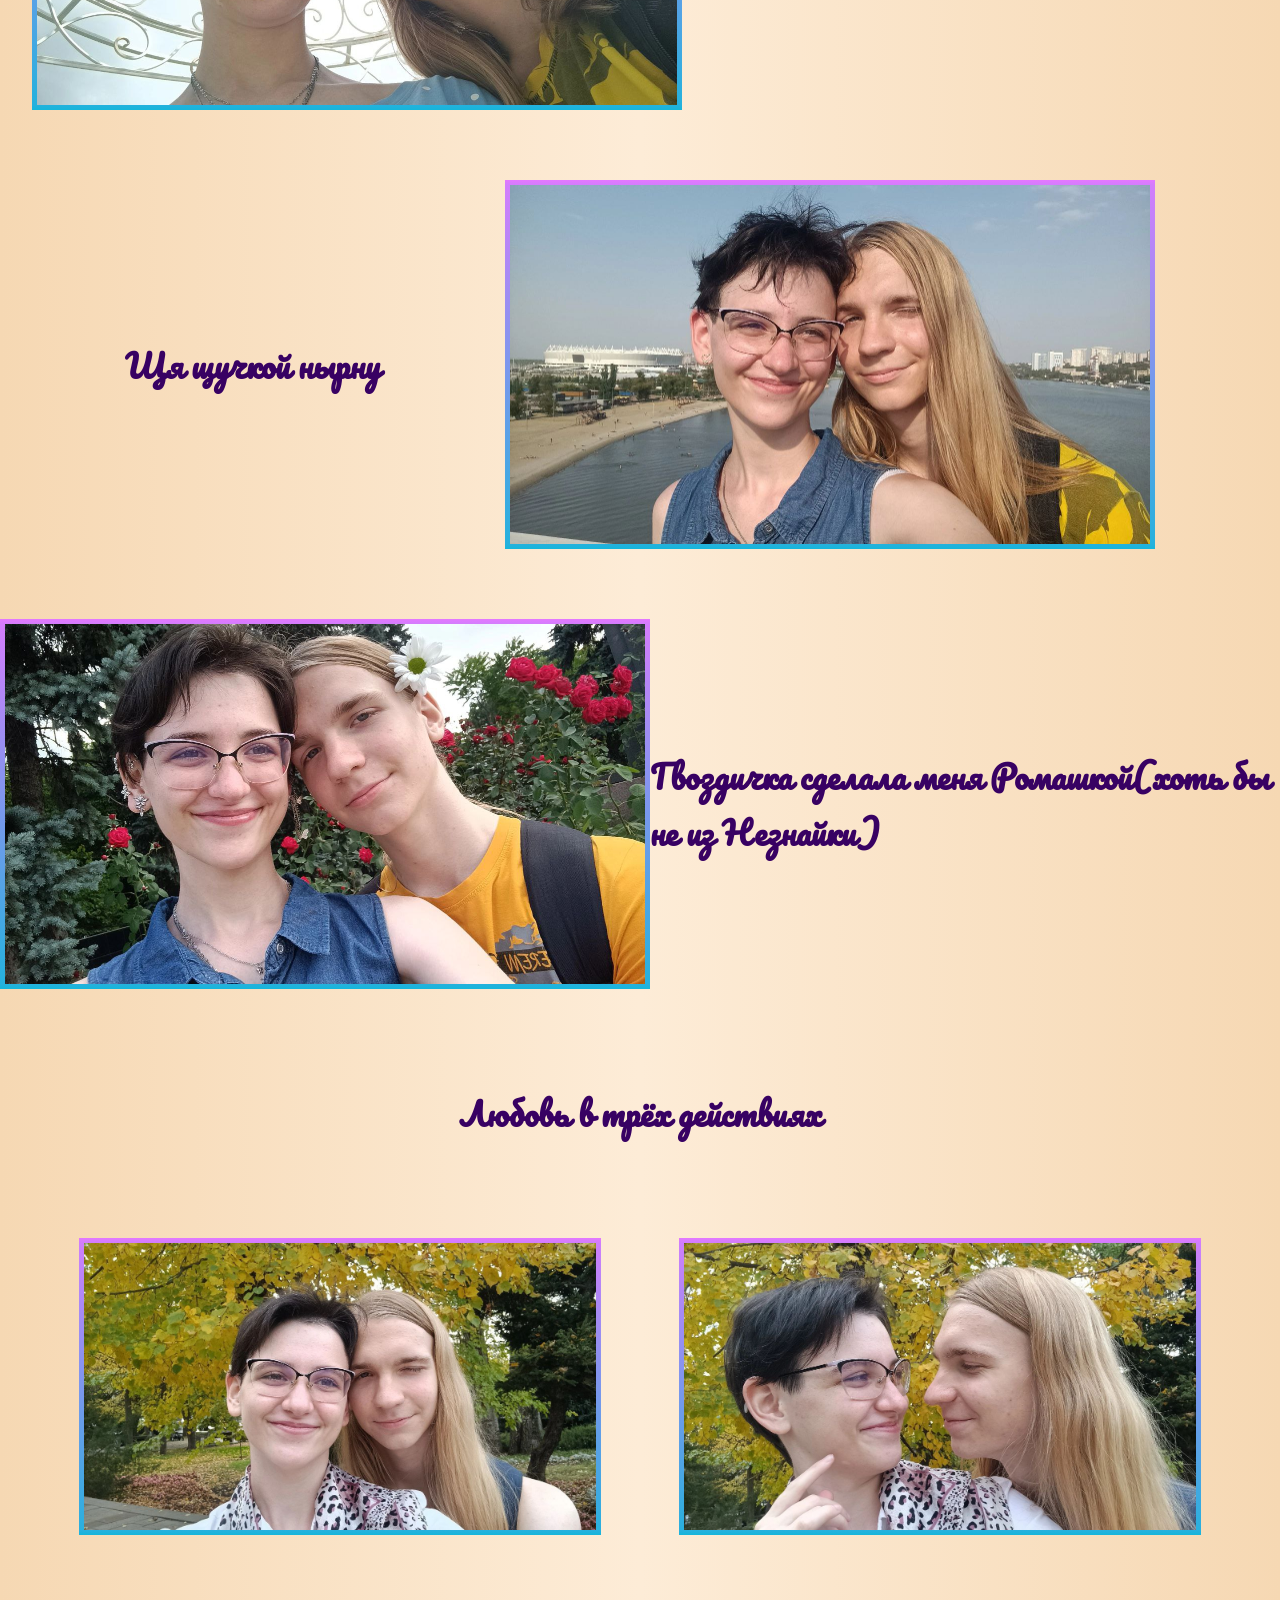
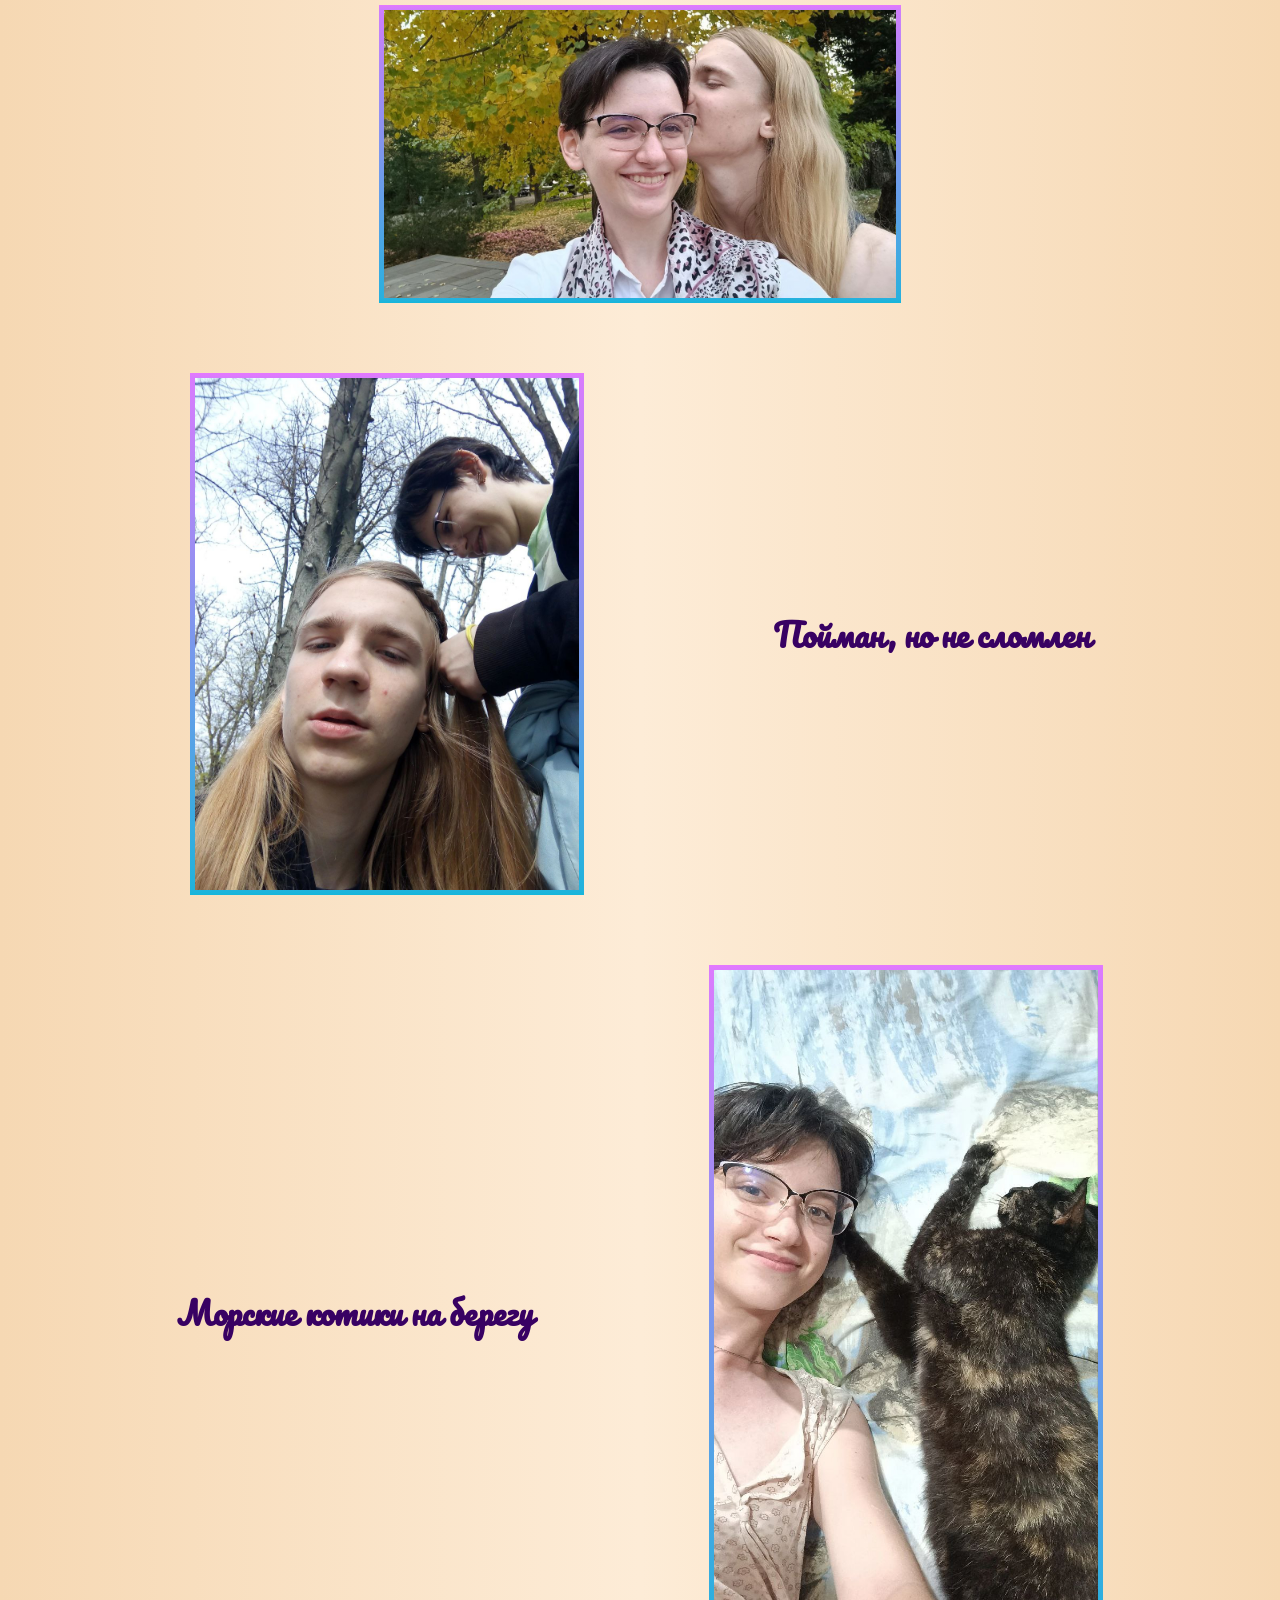
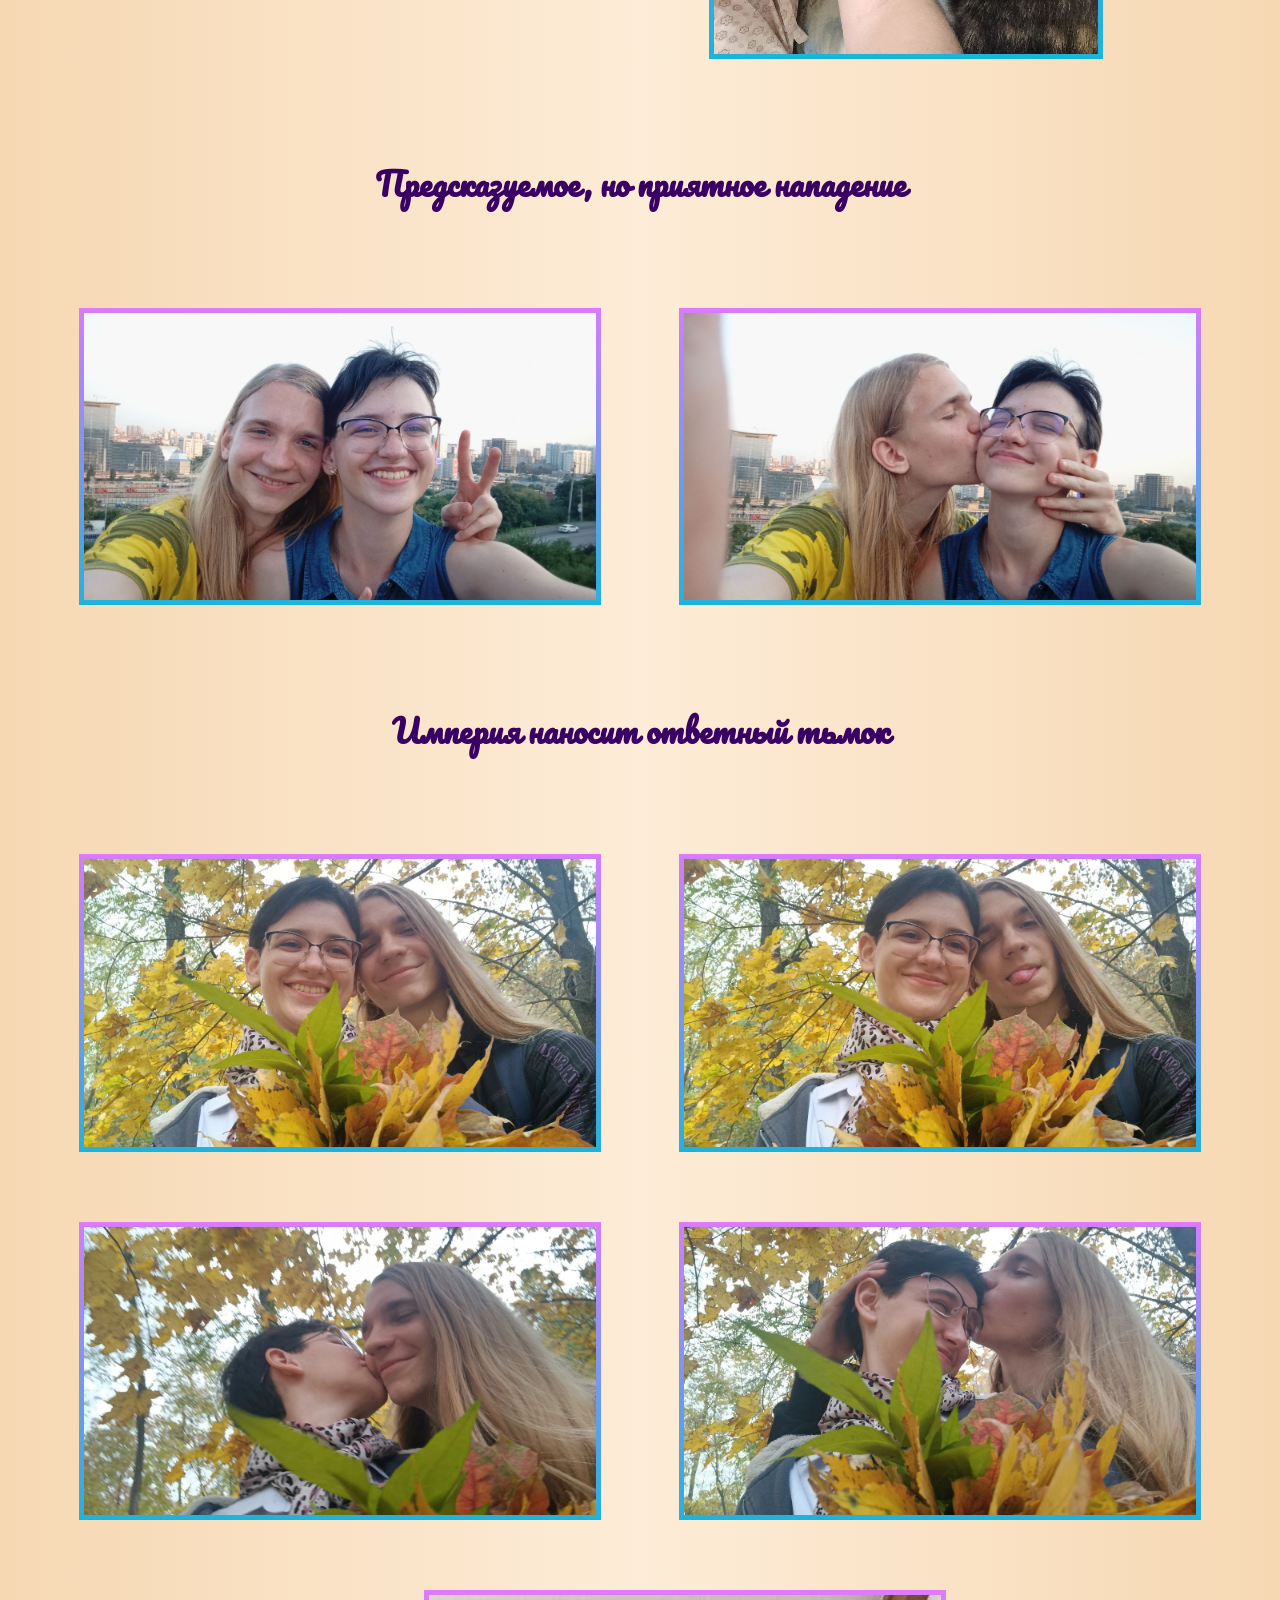
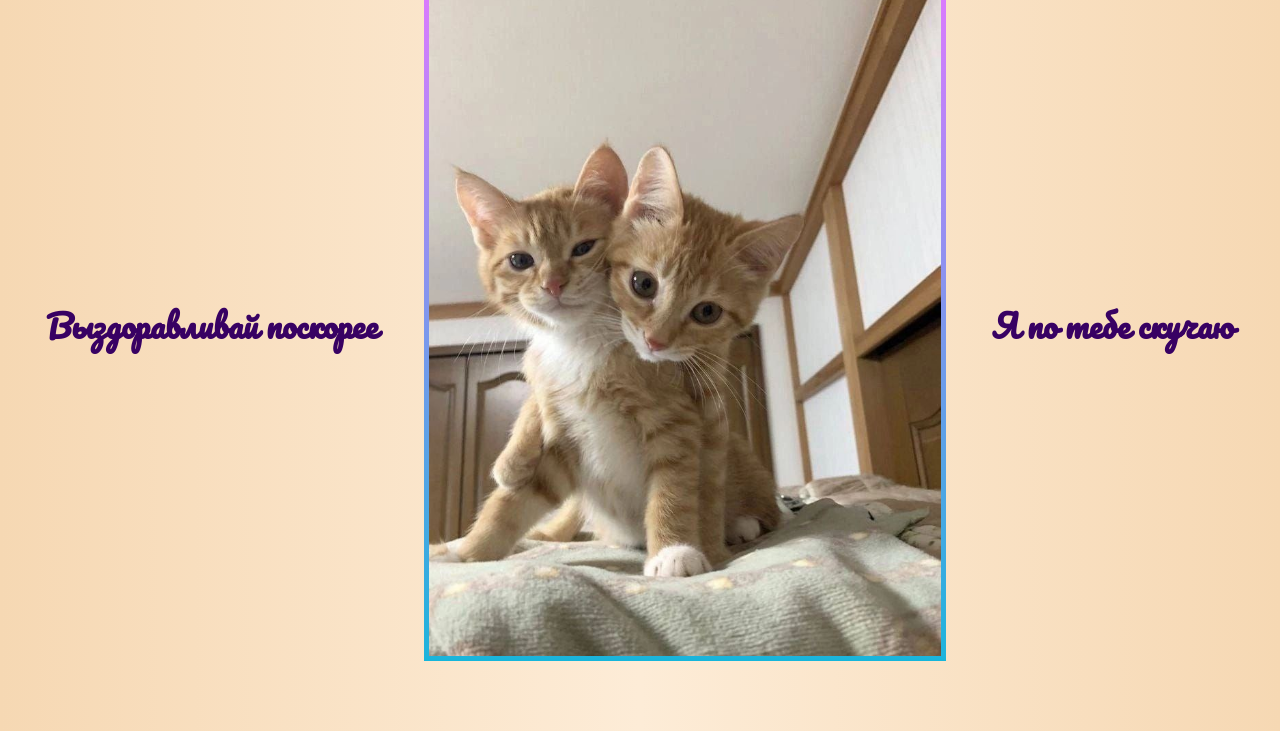
==== commit 93e361fa: "Add files via upload" ====
--- a/index.html
+++ b/index.html
@@ -1,188 +1,65 @@
 <!DOCTYPE html>
-<html>
+<html lang="ru">
 <head>
-    <title>Homepage</title>
-    <meta charset="utf-8">
-    <link rel="stylesheet" href="style.css" />
-    <link rel="stylesheet" href="https://unicons.iconscout.com/release/v4.0.0/css/line.css">
+    <meta charset="UTF-8">
+    <meta name="viewport" content="width=device-width, initial-scale=1.0">
+    <title>Я люблю Марию Забуньян</title>
     <link rel="preconnect" href="https://fonts.googleapis.com">
     <link rel="preconnect" href="https://fonts.gstatic.com" crossorigin>
-    <link href="https://fonts.googleapis.com/css2?family=Montserrat:ital,wght@0,300;1,700&display=swap" rel="stylesheet">
-    <script src="script.js"></script>
+    <link href="https://fonts.googleapis.com/css2?family=Pacifico&display=swap" rel="stylesheet">
+    <link rel="stylesheet" href="style.css" type="text/css">
 </head>
 <body>
-
-    <div class="header">
-        <h1>"Англоword"</h1>
-        <h3> — место, где вы найдёте замену англицизмам</h3>
+    <div id="well">
+        <h1>С днём святого Валентина, Марусечка!</h1>
+    </div>
+    <div id="big">
+        <img src="queen.png" id="queen">
+        <div id="stih">
+        <pre>
+Я люблю тобой дышать,
+Как настоящий наркоман.
+Твой взгляд не даст мне устоять,
+Я навсегда тобою пьян.
+Твой нежной кожи аромат
+Вводит меня в ступор,
+Он мозгу ставит шах и мат,
+Не докричишься в рупор.
+Когда ты далеко, я помню
+Любимой запах молодых гвоздик.
+В квартирной тишине, я знаю,
+К тебе душа стремится напрямик.
+Я твой, никто не помешает
+Нам любить друг друга.
+Моя хитрая подруга,
+Тебя милее не бывает!
+        </pre>
+        </div>
+        <img src="heart.png" id="heart">
     </div>
 
-    <main>
 
-        <div class = "hub">
-            <button class = "bar" title = "bara" onclick="sorry();" type = "button"><i class="uil uil-bars"></i></div>
-        </div>
-
-        <div class = "section">
-            <div id = "search">
-                <form action="" method="get">
-                    <button id="searchButton" title="confirm" type="button" onclick = "tryToFind(s.value)"><i class="uil uil-search"></i></button>
-                    <input name="s"  id="searchinp" placeholder="Введите нужное Вам слово" type="text">
-                </form>
-            </div>
-            <div class = "article">
-                
-                <div class="title">
-                    <div class="Bpoint"></div>
-                    <h2>Роль англицизмов в современном русском языке</h2>
-                </div>
-                <div class = "textBox">
-                    <div class="content"><div id="im1"></div></div>
-                    <p>«Употреблять иностранное слово, когда есть</p>
-                    <p>равносильное ему русское слово, — значит</p>
-                    <p>оскорблять и здравый смысл, и здравый вкус».</p>
-                    <p>К.Г.Белинский</p>
-                    <p>Сегодня мы довольно часто слышим такие слова или словосочетания, как «тайм-менеджмент», «менеджер», «коуч», «бьюти-блогер». Эти слова называются англицизмами, активно использующимися русскоязычным населением в СМИ, работе и повседневной жизни: в некоторых печатных изданиях журналов, газет, каких-либо книг, а также фильмах и музыке. Подобные заимствования считаются одним из возможных способов развития русского языка, ведь ему необходимо совершенствоваться, отвечая на новые потребности общества. Причиной такого явления в лексике, как иноязычные заимствования признается, в первую очередь, отсутствие соответствующего термина в языке.</p>
-                    <p>Темой данного исследования является определение роли слов, заимствованных из английского языка. В качестве объекта исследования послужили лексические единицы английского происхождения и их производные. Субъект данного исследования - явление заимствования в современном русском языке.
-                        На рассмотрении в данной работе также будет проблема излишнего заимствования в современной русской речи, СМИ и других информационных пространствах, значительно подверженных «англотизации», связанной с Господством США на мировой арене, преобладании объектов западной культуры в современной жизни.
-                        Но действительно ли данная проблема является очень серьезной, или же подобное явление естественно, и оно не является прямой угрозой самобытности русского языка?
-                        Цель данного исследования - определение роли англицизмов в повседневной русской речи и конкретизация проблемы излишнего заимствования англицизмов.
-                        Задачи данного исследования:
-                    </p>
-                    <ol>
-                        <li><p>выявление причин заимствований;</p></li>
-                        <li><p>анализ способов деформации и образования англицизмов;</p></li>
-                        <li><p>проведение опроса людей разных социальных групп для более качественного анализа проблемы англоязычных заимствований;</p></li>
-                        <li><p>формирование обновленного сборника англицизмов.</p></li>
-                    </ol>
-                    <p>Методы исследования:</p>
-                    <ol>
-                        <li><p>общенаучные – анализ литературы, классификация, исторический метод, конкретизация и аналитическое обобщение,</p></li>
-                        <li><p>эмпирические – опрос, статистический метод исследования.</p></li>
-                    </ol>
-                    <p>Этапы исследования:</p>
-                    <ol>
-                        <li><p>Подготовительный этап: определение актуальной темы работы, выбор руководителя проекта.</p></li>
-                        <li><p>Поисковой этап: определение проблемы исследования, цели исследования, которую необходимо достигнуть для выполнения работы.</p></li>
-                        <li><p>Аналитический этап: сбор и анализ информации по теме заимствований с привлечением различных источников: электронных библиотек и официальных сайтов; выполнение теоретической части проекта, в ходе которой были проанализированы различные точки зрения авторов и, подготовлены самостоятельные выводы касательно данной проблемы.</p></li>
-                        <li><p>В процессе выполнения практического этапа (исследовательской части) проведен опрос среди обучающихся Лицея ЮФУ, студентов и преподавателей ЮФУ, для которого были подготовлены специальные листы, разосланные участникам опроса через социальные сети; были обработаны и проверены полученные результаты, подготовлена практическая часть проекта, включающая в себя анализ проведенного опроса и подготовка рекомендаций по корректному использованию англицизмов.</p></li>
-                        <li><p>Презентационный этап – подготовка презентации и речи к защите, защита работы на научно-практической конференции ДАНЮИ имени Ю.А.Жданова.</p></li>
-                        <li><p>Заключительный этап – определение допущенных ошибок и их устранение, проведение самоанализа и рефлексии.</p></li>
-                    </ol>
-                    <p>Для того, чтобы подчеркнуть актуальность проблемы, хочется упомянуть новый законопроект, принятый 16 февраля 2023 года, регулирующий употребление иностранных слов. Он вносит изменения в Закон "О государственном языке", в частности, устанавливает статус русского как языка государствообразующего народа.</p>
-                    <p>Документ вводит понятие "нормы современного русского литературного языка", которые в скором времени будут зафиксированы в словарях, грамматиках и справочниках, на специальных информационных ресурсах. Также предлагается установить перечень сфер со строгим соблюдением норм современного русского литературного языка. Это образование, СМИ, публичные выступления, государственные и муниципальные системы. Для должностных лиц, государственных и муниципальных информационных систем предлагается установить норму - не использовать иностранные слова, если у них есть русские аналоги.</p>
-                    <h2>Глава 1. Заимствования как элемент развития русского языка</h2>
-                    <h2>1.1	Ключевые понятия</h2>
-                    <p>Для начала, перед тем как перейти к основной части, стоит обозначить несколько ключевых понятий для более качественного анализа проблематики английских заимствований:</p>
-                    <p>Заимствованное слово – это слово, взятое из языка-донора и включенное в принимающий язык без каких-либо переводов. Они отличны от родственных слов, которые представляют собой слова в двух или более языках, схожих из-за общего этимологического происхождения, и кальки, которые предполагают перевод. Заимствованные слова из языков в разных текстах обычно транслитерируются, но не переводятся.</p>
-                    <p>Явление заимствования довольно распространено в различных диалектах русского языка. Подавляющее большинство заимствований на данный момент составляют англицизмы (около 10 процентов от общего числа).</p>
-                    <p>В большинстве случаев заимствование переходит из одного языка в другой посредством транслитерации, в других же случаях она лишь от части влияет на слово.</p>
-                    <p>Транслитерация – это тип преобразования текста из одного алфавита в другой, который включает в себя замену букв. Транслитерация в первую очередь связана не с воспроизведением звуков оригинала, а с представлением символов.</p>
-                    <p>Сегодня многими считается, что процесс активного заимствования слов начался, в частности, из-за глобализации в начале 21 века.</p>
-                    <p>Глобализация — это процесс взаимодействия и интеграции между людьми, компаниями и правительствами по всему миру. Термин "глобализация" впервые появился в начале 20 века (вытеснив более ранний французский термин "мондиализация"), приобрел свое нынешнее значение где-то во второй половине 20 века и вошел в популярное употребление в 1990-х годах для описания беспрецедентной международной взаимосвязанности мира после окончания холодной войны.</p>
-                    <h2>1.2	 История заимствований</h2>
-                    <p>Заимствования в истории русского языка появились довольно давно, но особенно большой приток заимствований начался предположительно в 18 веке. Это время, когда процесс начался особенно активно в связи с внутренними реформами царя Петра Первого, направленными на обогащение русской культуры, путем приобщения жителей к европейской культуре: моде, литературе и другому. Также, налаживание судостроительной отрасли требовало введения унифицированных понятий. Данные нововведения повлияли на общий процесс развития русского языка, путем введения новых слов из английского, датского, французского и других языков.</p>
-                    <p>Преобладающей группой заимствований с конца 18 и до начала 20 века являлись слова из французского языка, галлицизмы, сыгравшие не последнюю роль в судьбе нашего языка. Такое явление было связано с активными отношениями Российской Империи и Франции на мировой арене, признание языка данной страны эталонным для светских лиц как в Европе, так и на территории нашей страны. Считалось хорошим тоном читать Бальзака и Мопассана в оригинале и общаться на французском, как на родном. Становилось модным всё французское - язык, книги, одежда, обстановка.</p>
-                    <p>Со сменой политического режима на территории бывшей Российской Империи приток заимствований значительно приостановился.</p>
-                    <p>«Железный занавес», «Холодная война», не подразумевали какой-либо активный культурный обмен, в особенности с англоговорящими странами, такими как США и Англия. Несмотря на это, советские специалисты все же производили какой-никакой культурный обмен, но в это время если и появлялись новые заимствования, они были, в большинстве своем, связаны с научно-техническим прогрессом.</p>
-                    <p>Переломным моментом в этой истории стало падение «Железного занавеса» и смена режима на территории нашей страны, а также активно начавшаяся глобализация, связанная с изобретением сети интернет. В 90-е на постсоветское пространство особенно активно начался приток американских фильмов, музыки, новой одежды, разный устройств и других вещей. Это спровоцировало приток в наш язык так называемых «англицизмов» - слов, заимствованных из английского языка, и молодые люди, используя эти слова, пытались приобщить себя к американской культуре[6,94]. Новые тенденции в моде, научные изобретения, социальные сети, информационные технологии и гаджеты требовали новых унифицированных названий, которые бы соответствовали нормам межкультурной коммуникации. Развивался международный туризм, все больше российских специалистов начинало работать за рубежом, на территории страны начали функционировать новые иностранные объекты. Это было одним из важнейших условий не только для заимствования слов из этих языков, но и приобщения носителей русского языка к международной (преимущественно-английской) системе терминов.</p>
-                    <h2>1.3	 Причины заимствования слов</h2>
-                    <p>На данный момент лингвисты выделяют несколько причин заимствований из английского языка. На примере научных работ лингвистов Л.П. Крысина и М.А. Брейтера, мы рассмотрим самые известные из них.</p>
-                    <p>Согласно работе лингвиста П.П. Крысина [3,142-161], самыми значительными причинами заимствования слов из английского языка на данный момент являются:</p>
-                    <ul>
-                        <li><p>Процесс глобализации и культурного обмена.</p></li>
-                        <li><p>Необходимость разграничения значимо близких, но различающихся терминов.</p></li>
-                        <li><p>Необходимость специализации термина для различных областей работы.</p></li>
-                        <li><p>Необходимость присвоения названия новому изобретению или процессу.</p></li>
-                        <li><p>Лучшее восприятие заимствованного слова как более значимого и модного.</p></li>
-                        <li><p>Тенденция к слиянию хорошо известных терминов из двух или более отдельных слов в одно.</p></li>
-                    </ul>
-                    <p>В научной статье М.А. Брейтера [2, 34-45], который также изучал проблему английских заимствований, упоминаются еще три причины заимствования слов:</p>
-                    <ul>
-                        <li><p>Отсутствие соответствующего термина в когнитивной базе языка-рецептора.</p></li>
-                        <li><p>Отсутствие соответствующего термина в русском языке.</p></li>
-                        <li><p>Распространенное среди носителей русского языка убеждение, что английские технологии более прогрессивны по сравнению с русскими, банки более надежны, продукты более высокого качества. Это высказывание, по мнению автора, часто используется в рекламной индустрии.</p></li>
-                    </ul>
-                    <h2>1.4	 Виды англицизмов по словообразованию</h2>
-                    <p>В русском языке существуют различные виды англицизмов, которые можно было бы разделить на следующие группы по способу образования [1,7-10]:</p>
-                    <ol>
-                        <li><p>Прямые заимствования. В языке-преемнике такие слова имеют такое же значение, как и в языке донора. В данном случае слово подвергается транслитерации.</p><p>Пример: teenager – тинейджер - подросток, boyfriend – бойфренд – молодой человек, certificate – сертификат – подтверждающий документ.</p></li>
-                        <li><p>Гибриды. Эти слова форматируются путем добавления русского суффикса, приставки или окончания. В этом случае значение исходного слова немного видоизменяется.</p><p>Пример: flash driver – флешка – карта памяти, connect – коннектиться – подключаться.</p></li>
-                        <li><p>Калька. Заимствованные слова, используемые в принимающем языке с сохранением их фонетического и графического вида.</p><p>Пример: menu - меню, disk - диск, virus - вирус.</p></li>
-                        <li><p>Полукалька. Слова, которые при адаптации более подвержены правилам русской грамматики.</p><p>Пример: sweater – свитер, jeans – джинсы.</p></li>
-                        <li><p>Экзотизмы. Слова, которые характеризуют специфические национальные обычаи других народов и часто используются для описания нерусской действительности.</p><p>Пример: chart - чарт – список песен, talk-show – ток-шоу – разговорная программа.</p></li>
-                        <li><p>Иноязычные вкрапления. Такие слова часто имеют лексические эквиваленты, но отличаются от них по стилю, и часто используются для придания эмоционального окраса речи.</p><p>Пример: Okay - ОК – да, wow - вау – ого.</p></li>
-                        <li><p>Композиты. Заимствованные слова, состоящие из двух или более английских слов.</p><p>Пример: second hand - секонд-хенд – магазин б/у одежды, body art - боди арт – роспись по телу.</p></li>
-                        <li><p>Жаргонизмы. Слова, появившиеся из-за фонетического искажения.</p><p>Пример – easy – изи - легко, crazy – крейзи - сумасшедший.</p></li>
-                    </ol>
-                    <h2>1.5	 Функции англицизмов в русском языке</h2>
-                    <ul>
-                        <li><p>В случае одновременного сосуществования оригинала и заимствованного слова, функция заимствования заключается в описании западной реальности или стилистической маркировки текста, тогда как русские эквиваленты используются для описания российской действительности.</p></li>
-                        <li><p>Обеспечение стилистического (выразительного) эффекта.  Выразительная функция может быть обусловлена гомофонией, соединяющей международные значения. Употребление этого фактора довольно сложное и рассчитано на опытных носителей языка.</p></li>
-                        <li><p>Выражение большего количества положительных и отрицательных коннотаций, чего нет в эквиваленте языка-рецептора.</p></li>
-                        <li><p>К трём группам функций также примыкает структурная функция англицизмов, функция воспроизведения себе подобных. Эта функция уже другого уровня — деривационная: на русской почве англицизмы сейчас активно участвуют в словопроизводстве, и — реже — в образовании новых лексических значений, то есть реализуют свои возможности в эпидигматике [6, с. 64] нашего языка. Наличие этой функции – показатель «вживления» англицизма в русскую речевую среду.</p></li>
-                    </ul>
-                    <h2>1.6  Классификация англицизмов по сферам употребления</h2>
-                    <p>Сегодня англицизмы употребляются почти во всех сферах русского языка, будь то культура, наука или медицина. На данный момент их классифицируют на группы:</p>
-                    <ul>
-                        <li><p>IT индустрия</p><p>Это наиболее обширная область, где используются заимствованные слова.</p><p>Например – компьютер, фолловер, геймер и т.д.</p></li>
-                        <li><p>Индустрия моды и красоты</p><p>Основная цель этих англицизмов - привлечь внимание потенциальных клиентов в сфере маркетинга.</p><p>Например – хайлайтер, шиммер, праймер и т.д.</p></li>
-                        <li><p>Искусство и культура</p><p>Эту огромную группу можно разделить на сферы:</p>
-                        <ul>
-                            <li><p>Музыкальная сфера</p><p>Например: поп-музыка, рок-музыка, блюз, регги.</p></li>
-                            <li><p>Уличное искусство</p><p>Например: стрит-арт, граффити.</p></li>
-                            <li><p>PR и реклама, бизнес</p><p>Например: менеджер, мониторинг, офис, лизинг</p></li>
-                            <li><p>Средства массовой информации.</p><p>Например: прайм-тайм, камин аут, шоумен, ток-шоу</p></li>
-                            <li><p>Киноиндустрия.</p><p>Например: блокбастер, хоррор, продюсер</p></li>
-                        </ul>
-                        </li>
-                        <li><p>Спортивная лексика</p><p>Англицизмы, использующиеся преимущественно судьями и комментаторами на спортивных соревнованиях</p><p>Например – рефери, тайм-аут, голкипер, аут</p></li>
-                        <li><p>Бытовая лексика</p><p>Например – бургер, гламурный, дресс-код, супермаркет</p></li>
-                    </ul>
-                    <h2>Выводы по первой главе</h2>
-                    <p>Подводя итог первой главе, мы увидели, что явление заимствования присутствовало в русском языке очень с давних пор и является важным процессом в развитии любого языка. Оно стало последствием межкультурных коммуникаций, ведения международной торговли, обмена знаниями и опытом представителями разных государств. Процесс глобализации усилил приток англицизмов и других заимствований в русскую речь, но также и запустил процесс унификации разных терминов и названий. Последствием этого, как нам удалось проанализировать, оказалось постепенное стирание культурных границ русского языка, и частичная потеря его самобытности и чрезмерное использование англицизмов только ускоряет этот процесс.</p>
-                    <h2>Глава 2. Анализ исследования</h2>
-                    <h2>2.1	Анализ опроса</h2>
-                    <p>Русский язык постоянно развивается, и, как мы уже выяснили, явление заимствования присутствовало в нем уже довольно давно. Но, чем активнее оно начиналось, тем больше люди начинали использовать англицизмы и другие заимствованные слова, что, собственно говоря, способствовало их злоупотреблению.</p>
-                    <p>Злоупотребление данными словами является серьезной проблемой для языка, именно поэтому, чтобы найти возможное решение данной проблемы, мы запустили опрос среди обучающихся лицея и университета ЮФУ, его педагогов, а также других людей из разных социальных слоев, которым вопросы были разосланы посредством использования электронной почты.</p>
-                    <p>Этот опрос позволил нам сформировать мини-словарь англицизмов, которые можно употреблять, а какие, с целью избежания недопониманий и постыдных для говорящего ситуаций, стоит избегать, а также собрать список наиболее часто употребляемых англицизмов.</p>
-                    <p>Опросник, с целью более качественного анализа, был разделен на 2 части:</p>
-                    <ul>
-                        <li><p>Вопросы на отношение/осведомленность участников о проблеме излишнего использования англицизмов.</p></li>
-                        <li><p>Вопросы на общее знание/понимание употребляемых в разговорах англицизмов.</p></li>
-                    </ul>
-                    <h2>Часть 1</h2>
-                    <p>Основными вопросами первой части были:</p>
-                    <ol>
-                        <li><p>Ваш возраст (всего было 7 возрастных групп).</p></li>
-                        <li><p>Чем вы занимаетесь в настоящее время?</p></li>
-                        <li><p>Как часто вы используете английские заимствования?</p></li>
-                        <li><p>Как часто вы думаете об истинном значении заимствованного слова?</p></li>
-                        <li><p>Есть ли необходимость в замене англицизмов, у которых уже есть эквиваленты в русском языке?</p></li>
-                    </ol>
-                    <p>Возраст участников. Большинство участников принадлежали к первой возрастной группе, которые были учащимися средней и старшей школы (40%). Вторую по численности группу составили студенты университетов и колледжей (21,9%). Третье место заняла возрастная группа людей от 40 до 45 лет, предположительно бизнесмены и обычные рабочие или учителя (19%). Остальные были людьми из возрастной группы 25-35 лет (7,6%), возрастной группы 50+ (6,7%) и самой маленькой группы – 35-40 лет (4,8%).</p>
-                    <p>Род занятий опрашиваемых. Как мы можем видеть на этой круговой диаграмме, количество “школьников” сильно преобладает над другими группами – почти 40%, в то время как результаты других групп были ниже 30%. Второй по величине была группа “студенты” – 24% от общего числа опрошенных, в то время как на группу “учителя” пришлось примерно 11,5%, что стало третьим по величине результатом.</p>
-                    <p>Другими преобладающими группами были “предприниматель” – 10,6%, “государственный служащий”, “работник бизнеса” и “менеджер”, которые показали тот же результат в 1,9%.Другими профессиями, упомянутыми в списке, были: домработница, бывшая учительница, специалист, психолог, инженер, пенсионер, медик.</p>
-                    <p>Использование английских заимствованных слов. Текущую ситуацию можно представить на этой диаграмме – большинство людей (46,2%) редко используют заимствованные слова, потому что они понимают, что нет необходимости злоупотреблять ими, но в некоторых ситуациях использования заимствованных слов избежать невозможно. Участники данной группы в большинстве принадлежали к группе 25-35 лет, которые родились на рубеже веков и почти не застали советского образования. В то время как раз и началась постепенная глобализация и массовый приток иностранной культуры.</p>
-                    <p>Вторая по величине группа опрошенных (41,3%) действительно часто использует заимствованные слова в своей повседневной жизни, в связи с их массовым употреблением в СМИ, соц. сетях и видео-платформах. В среднем, участниками этой группы являлись опрашиваемые до 20 лет, родившиеся в активной фазе эпохи глобализации и массового внедрения англицизмов в русский язык.</p>
-                    <p>Третья группа, которая в 4 раза меньше двух предыдущих (12,5%), в ней участники стараются вообще не использовать заимствованные слова, и это можно объяснить тем, что они могут быть с ними незнакомы, или пытаются использовать в основном русские слова, потому что они хотят, чтобы русский язык и культура были независимыми, чтобы сохранялась истинная красота языка. В среднем, участниками этой группы были люди 40+, родившиеся в СССР, заставшие советскую школу и выращенные в более самобытной обстановке, касательно чистоты языка, из чего и следует их выбор в пользу данного ответа.</p>
-                    <p>Думают ли участники об истинном значении заимствованного слова? В русском языке заимствованные слова могут постепенно трансформировать свое первоначальное значение в совершенно другое, и, в результате, использование определенного заимствованного слова может полностью изменить значение фразы.</p>
-                    <p>Подавляющее большинство (46,2%) опрошенных редко задумываются над первоначальным значением заимствований. В некоторых случаях в этом действительно нет необходимости, поскольку никто почти не обращает на это внимания, но в других случаях они тщательно выбирают заимствованное слово для использования.</p>
-                    <p>Вторая по величине группа (36,5%) часто обращает внимание на свою речь, потому что они не хотят, чтобы она была испорчена неправильным использованием заимствованных слов, ведь красота и правильность речи очень важна.</p>
-                    <p>17,3% опрошенных не обращают никакого внимания на значение заимствованного слова. Причина может заключаться в том, что они, возможно, не используют их, или в том, что они уже знают значение слова, поэтому они не слишком задумываются о нем.</p>
-                    <p>Есть ли необходимость в очищении русского языка от англицизмов, у которых уже есть аналоги? Большинство опрошенных считают, что избавляться от некоторых определенных заимствований не обязательно. Причина таковых высказываний может быть связана с тем, что подобные слова уже продолжительное время используются продолжительное время, хотя и воспринимаются, как инородные.</p>
-                    <p>Вторая по величине группа утверждает, что заимствованные слова, у которых уже есть эквиваленты, должны быть удалены из принимающего языка. Такие слова наносят вред самобытности русского языка, чрезмерно влияя на него и стирая грань идентичности.Третья группа утверждает, что заимствованные слова не следует удалять, потому что это важнейшая часть эволюции любого языка, и люди привыкли использовать их в своей повседневной жизни. По крайней мере, это будет весьма трудно.</p>
-                    <h2>2.2	Анализ 2 части опроса, рекомендации по употреблению англицизмов</h2>
-                    <p>Проанализировав 2 часть данного опроса, мы сформировали список англицизмов, не рекомендуемых к употреблению, в большинстве своем это жаргонизмы, сленговые выражения, словарные сокращения, а также другие заимствования, которые в дословном переводе обозначают ругательство и/или были подвержены изменению изначального смысла в более грубый.</p>
-                    <p>Об осведомленности и общем понимании проблемы участниками опроса можно сказать, что большинство участников не считают проблему излишнего заимствования столь значительной в силу того, что англицизмы стали неотъемлемой частью их лексикона, а также «рекламирование» данного стиля речи в социальных сетях и других сервисах тоже сыграло немалую роль в изменении лексики опрашиваемых.</p>
-                    <p>Большинство людей хорошо понимают и осознают, в каком контексте использовать тот или иной англицизм, однако не все понимают их изначальное значение (в языке-оригинале).Нашими рекомендациями по использованию англицизмов будет следующее:</p>
-                    <p>В наш прогрессивный век использование англицизмов физически необходимо, особенно если это какой-то термин из науки или название какого-либо устройства. Необходимо ставить для себя грань при использовании английских заимствований и не допускать излишнего использования их как в повседневной речи, так и на публичных выступлениях, а также думать над изначальным значением англицизма, чтобы своим высказыванием не поставить себя или других в неловкое положение.</p>
-                    <h2>Заключение</h2>
-                    <p>Мы выяснили, что из себя представляет англицизм, поняли, что явления заимствования началось в связи с международным сотрудничеством стран, межкультурными коммуникациями, а также последствием глобализации, и что данный процесс является процессом совершенствования русского языка.</p>
-                    <p>Мы поняли, какие последствия за собой ведет данное явление в случае злоупотребления англицизмов и других заимствований: в таком случае теряется особенный шарм языка, его самобытность и уникальность, стираются культурные рамки в силу унификации терминов и понятий.Проанализировав опрос, мы узнали, что большинство людей считают, что полностью избавляться от заимствованных слов не нужно, поскольку они широко используются во всех сферах нашей жизни, некоторые из которых настолько распространены в обществе, что, убрав их, мы нанесем вред языку. Стоит убрать из общего употребления лишь слова, у которых есть эквиваленты в нашем языке или которые обозначают непристойные и грубые слова. Также мы сформировали список рекомендуемых и не рекомендуемых к употреблению слов и устойчивых фраз (См.Приложение), пришедших к нам из английского языка, и сформировали мини-словарь новейших англицизмов за 2023 год, состоящего из 300 слов из сферы бизнеса, индустрии красоты, спорта, интернет-сленга и других категорий.</p>
-                </div>
-            </div>
-        </div>
-    </main>
+    <div class="pic"><img src="Белоснежка.jpg" width="30%" height="60%"><h2>Белоснежка идёт домой</h2></div>
+    <div class="pic"><h2>Шпит</h2><img src="Шпит.jpg" width="60%" height="90%"></div>
+    <div class="pic"><img src="Украл.jpg" width="40%" height="70%"><h2>Попавась, Принцесса!</h2></div>
+    <div class="pic"><h2>Работаеть</h2><img src="работа.jpg" width="40%" height="70%"></div>
+    <div class="pic"><img src="Шариков.jpg" width="50%" height="80%"><h2>Раньше проснусь, утром доделаю...</h2></div>
+    <div class="pic"><h2>Ангел устал</h2><img src="Усталь.jpg" width="40%" height="70%"></div>
+    <div class="pic"><img src="куда.jpg" width="30%" height="60%"><h2>Попавась, Зуся!</h2></div>
+    <div class="pic"><h2>Смешарик и Наклз</h2><img src="Смешарики.jpg" width="50%" height="80%"></div>
+    <div class="pic"><img src="Беседа.jpg" width="50%" height="80%"><h2>До сих пор зёпа от этой лавки болить</h2></div>
+    <div class="pic"><h2>Щя щучкой нырну</h2><img src="Мост.jpg" width="50%" height="80%"></div>
+    <div class="pic"><img src="Ромашка.jpg" width="50%" height="80%"><h2>Гвоздичка сделала меня Ромашкой(хоть бы не из Незнайки)</h2></div>
+    <div class="pic"><h2>Любовь в трёх действиях</h2></div>
+    <div class="pic"><img src="war1.jpg" width="40%" height="70%"><img src="war2.jpg" width="40%" height="70%"></div>
+    <div class="pic"><img src="war3.jpg" width="40%" height="70%"></div>
+    <div class="pic"><img src="Пойман.jpg" width="30%" height="60%"><h2>Пойман, но не сломлен</h2></div>
+    <div class="pic"><h2>Морские котики на берегу</h2><img src="Секрет.jpg" width="30%" height="60%"></div>
+    <div class="pic"><h2>Предсказуемое, но приятное нападение</h2></div>
+    <div class="pic"><img src="атака.jpg" width="40%" height="70%"><img src="атака2.jpg" width="40%" height="70%"></div>
+    <div class="pic"><h2>Империя наносит ответный тьмок</h2></div>
+    <div class="pic"><img src="осень1.jpg" width="40%" height="70%"><img src="осень2.jpg" width="40%" height="70%"></div>
+    <div class="pic"><img src="осень3.jpg" width="40%" height="70%"><img src="осень4.jpg" width="40%" height="70%"></div>
+    <div class="pic"><h2>Выздоравливай поскорее</h2><img src="Выздоравливай.jpg" width="40%" height="70%"><h2>Я по тебе скучаю</h2></div>
 </body>
 </html>
--- a/style.css
+++ b/style.css
@@ -1,24 +1,7 @@
-html {
-    margin: 0;
-    padding: 0;
-    background-color: rgb(198, 185, 175);
-}
-
-body {
-    margin: 0;
-    padding: 0px 0 0;
-    width: 100%;
-    height:max-content;
-    overflow-y:scroll;
-    overflow-x: hidden;
-}
-
 h1 {
-    margin-left: 5%;
-    color : white;
-    font-size: 290%;
-    font-family: 'Montserrat', sans-serif;
-    font-style: italic;
+    font-family: 'Pacifico';
+    color: white;
+    font-size: 300%;
     -webkit-touch-callout: none;
 	-webkit-user-select: none;
 	-khtml-user-select: none;
@@ -27,11 +10,16 @@
 	user-select: none;
 }
 
-h3 {
-    margin-left: 6%;
-    color : white;
-    font-size: 120%;
-    font-family: 'Montserrat', sans-serif;
+img {
+    border-image: linear-gradient(#e478ff, #15b6da) 30;
+    border-width: 5px;
+    border-style: solid;
+}
+
+h2 {
+    font-family: 'Pacifico';
+    color: rgb(56, 1, 99);
+    font-size: 200%;
     -webkit-touch-callout: none;
 	-webkit-user-select: none;
 	-khtml-user-select: none;
@@ -40,173 +28,62 @@
 	user-select: none;
 }
 
-.header {
-    padding: 0;
-    margin: 0;
-    background-color: rgb(175,106, 77);
-    display: flex;
-    align-items: center;
-    width: 100%;
-    height: 100px;
-    border-bottom: 29px solid rgb(224, 138, 103);
+body {
+    margin: 0px;
+    background-image: linear-gradient(90deg, rgb(246, 216, 179), rgb(253, 236, 215), rgb(246, 216, 179));
 }
 
-main {
-    display:flex;
-    height: 100%;
-    width: 100%;
+pre {
+    font-family: 'Pacifico';
+    -webkit-touch-callout: none;
+	-webkit-user-select: none;
+	-khtml-user-select: none;
+	-moz-user-select: none;
+	-ms-user-select: none;
+	user-select: none;
+    font-size: 150%;
 }
 
-.hub {
-    min-height: 100%;
-    
-    width: 85px;
-    background-color: rgb(242, 208, 196); 
-    border-right: 5px solid rgb(119, 119, 119);
-
+.pic {
+    height: auto;
+    width: 100%;
+    display:flex;
+    align-items: center;
+    justify-content: space-evenly;
+    margin-bottom: 70px;
 }
 
-.section {
+#well {
+    margin: 0px;
     width:100%;
-    height: 100%;
+    height:500px;
+    display:flex;
+    align-items: center;
+    justify-content: center;
+    background-image: url("back.jpeg");
+    background-position: center;
+    border-radius: 0% 0% 2% 2%;
 }
 
-#search {
-    display: flex;
+#big {
+    height: max-content;
+    width:100%;
+    border:2px red;
+    display:flex;
     align-items: center;
-    height: 80px;
-    background-color: rgb(254, 183, 155);
+    justify-content: space-evenly;
 }
 
-.article {
-    margin-top: 4px;
-    width:100%;
-    height: 100%;
-    background-color: white;
-}
-
-.bar {
-    font-size: 400%;
-    display: flex;
-    align-items: center;
-    justify-content: center;
-    height: 85px;
-    width: 100%;
-    border: none;
-    background: none;
-}
-
-#searchButton {
-    margin-left: 25px;;
-    font-size: 340%;
-    width: min-content;
-    height: min-content;
-    background:none;
-    border-radius: 100%;
+#queen {
+    transform: rotate(14deg);
+    height:30%;
+    width:27%;
     border:none;
 }
 
-input::-webkit-input-placeholder {
-    color: #000000; 
-    font-family: 'Montserrat', sans-serif; 
-    background: none;
-    font-size: 120%;
-}
-
-form {
-    display: flex;
-    align-items: center;
-}
-
-#searchinp {
-    border: none;
-    color : black;
-    width:350px;
-    height:60px;
-    background-color: rgb(242, 208, 196);
-    margin-left: 10px;
-    font-size: 120%;  
-    font-family: 'Montserrat', sans-serif; 
-}
-
-h1:hover {
-    cursor:default;
-}
-
-h3:hover {
-    cursor:default;
-}
-
-input:hover {
-    cursor:pointer;
-}
-
-button:hover {
-    cursor: pointer;
-}
-
-h2:hover {
-    cursor:default;
-}
-
-.title {
-    margin-left: 40px;
-    height: max-content;
-    width: 90%;
-    display: flex;
-    align-items: center;
-}
-
-.Bpoint {
-    min-width: 40px;
-    max-height: 40px;
-    width: 40px;
-    height: 40px;
-    border: 4px solid rgb(247, 126, 83);
-    box-shadow: 0px 0px 0px 4px rgb(161, 78, 38);
-    background-color: rgb(161, 78, 38);
-    border-radius: 100%;
-    
-    margin-right: 20px;
-}
-
-h2 {
-    color : rgb(190, 124, 128);
-    font-size: 290%;
-    font-family: 'Montserrat', sans-serif;
-    font-style: italic;
-}
-
-p {
-    color:black;
-    font-family: 'Montserrat';
-    font-size: 150%;
-    hyphens: auto;
-    line-height: 1.5;
-}
-
-.textBox {
-    margin-top: 20px;
-    margin-left:10px;
-    height: 100%;
-    width: 100%;
-    color:rgb(0, 0, 0);
-    font-family: 'Montserrat';
-    font-size: 150%;
-    hyphens: auto;
-}
-
-.content{
-    width: 60%;
-    height:500px;
-    margin-left: 40px;
-    margin-bottom: 30px;
-}
-
-#im1 {
-    height: 100%;
-    width: 100%;
-    background-image: url("firstArticte.jpg"); 
-    background-size: cover;
-    border: 3px solid rgb(247, 126, 83);
-}
+#heart {
+    transform: rotate(-10deg);
+    height:30%;
+    width:30%;
+    border:none;
+}
